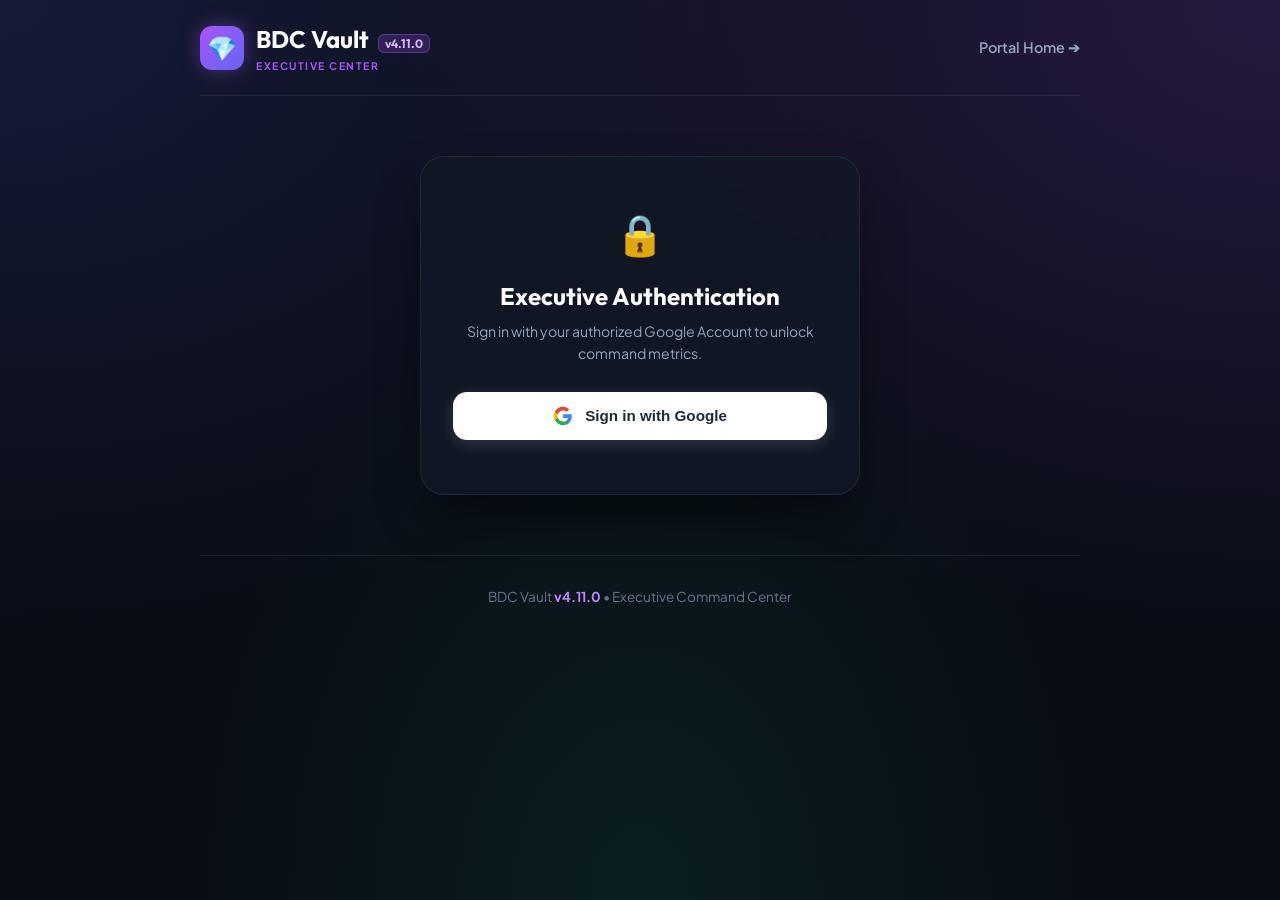
==== admin.html @ eab7bed3 "v4.11.0 : Connected live account application pipeline and Underwriting Inbox Mini Summary:  - Connec" ====
<!DOCTYPE html>
<html lang="en">
<head>
  <meta charset="UTF-8">
  <meta name="viewport" content="width=device-width, initial-scale=1.0, maximum-scale=1.0, user-scalable=no">
  <title>BDC Vault | Executive Command Center</title>
  
  <!-- PWA & Mobile Web App Meta -->
  <link rel="manifest" href="manifest.json">
  <link rel="icon" type="image/svg+xml" href="icon.svg">
  <link rel="apple-touch-icon" href="icon.svg">
  <meta name="theme-color" content="#090d16">
  <meta name="mobile-web-app-capable" content="yes">
  <meta name="apple-mobile-web-app-capable" content="yes">
  <meta name="apple-mobile-web-app-status-bar-style" content="black-translucent">
  <meta name="apple-mobile-web-app-title" content="BDC Vault">

  <link rel="preconnect" href="https://fonts.googleapis.com">
  <link rel="preconnect" href="https://fonts.gstatic.com" crossorigin>
  <link href="https://fonts.googleapis.com/css2?family=Outfit:wght@400;500;600;700;800&family=Plus+Jakarta+Sans:wght@400;500;600;700&display=swap" rel="stylesheet">
  <link rel="stylesheet" href="styles.css">
  
  <!-- Firebase App & Auth SDK (v10.12.0) -->
  <!-- Firebase App & Auth SDK (v10.12.0) -->
  <script type="module">
    import { initializeApp } from "https://www.gstatic.com/firebasejs/10.12.0/firebase-app.js";
    import { 
      getAuth, 
      signInWithPopup, 
      signInWithRedirect, 
      getRedirectResult, 
      GoogleAuthProvider, 
      signOut, 
      onAuthStateChanged 
    } from "https://www.gstatic.com/firebasejs/10.12.0/firebase-auth.js";

    const firebaseConfig = {
      apiKey: ["AIzaSyDd-YKspjMz-", "lWUWCdBe1zplzNCDWsM1mA"].join(""),
      authDomain: "bdc-vault.firebaseapp.com",
      projectId: "bdc-vault",
      storageBucket: "bdc-vault.firebasestorage.app",
      messagingSenderId: "119058571389",
      appId: "1:119058571389:web:107cafd0ea4c19823cd114",
      measurementId: "G-KT6K937JT7"
    };

    const app = initializeApp(firebaseConfig);
    const auth = getAuth(app);
    const provider = new GoogleAuthProvider();
    provider.setCustomParameters({ prompt: 'select_account' });

    // Authorization verification (Direct crypto hash & backend validation fallback)
    async function verifyAdminEmail(email) {
      if (!email) return false;
      const cleanEmail = email.toLowerCase().trim();
      
      // 1. Direct cryptographic hash check for briandivacox@gmail.com
      try {
        const encoder = new TextEncoder();
        const data = encoder.encode(cleanEmail);
        const hashBuffer = await crypto.subtle.digest('SHA-256', data);
        const hashArray = Array.from(new Uint8Array(hashBuffer));
        const hashHex = hashArray.map(b => b.toString(16).padStart(2, '0')).join('');
        if (hashHex === "9788f516fc5ba1be1edb34d62bceceb51ad979343df7d64d144b66e5293703e7") {
          return true;
        }
      } catch(e) {}

      // 2. Server API fallback check
      try {
        const res = await fetchBankApi('validate_admin', { email: cleanEmail });
        if (res && res.success) return true;
      } catch(e) {}

      return false;
    }

    async function handleUserAuth(user) {
      if (!user) return;
      const email = (user.email || "").toLowerCase().trim();
      const isAuthorized = await verifyAdminEmail(email);

      if (isAuthorized) {
        unlockDashboard(user);
      } else {
        await signOut(auth);
        showAuthError(`❌ Access Denied: "${email}" is not authorized for executive access. Please sign in with your authorized administrator Google Account.`);
        const btn = document.getElementById('googleSignInBtn');
        if (btn) {
          btn.disabled = false;
          btn.innerHTML = `<svg width="20" height="20" viewBox="0 0 24 24"><path fill="#4285F4" d="M22.56 12.25c0-.78-.07-1.53-.2-2.25H12v4.26h5.92c-.26 1.37-1.04 2.53-2.21 3.31v2.77h3.57c2.08-1.92 3.28-4.74 3.28-8.09z"/><path fill="#34A853" d="M12 23c2.97 0 5.46-.98 7.28-2.66l-3.57-2.77c-.98.66-2.23 1.06-3.71 1.06-2.86 0-5.29-1.93-6.16-4.53H2.18v2.84C3.99 20.53 7.7 23 12 23z"/><path fill="#FBBC05" d="M5.84 14.09c-.22-.66-.35-1.36-.35-2.09s.13-1.43.35-2.09V7.06H2.18C1.43 8.55 1 10.22 1 12s.43 3.45 1.18 4.94l2.85-2.22.81-.63z"/><path fill="#EA4335" d="M12 5.38c1.62 0 3.06.56 4.21 1.64l3.15-3.15C17.45 2.09 14.97 1 12 1 7.7 1 3.99 3.47 2.18 7.06l3.66 2.84c.87-2.6 3.3-4.52 6.16-4.52z"/></svg> Sign in with Google`;
        }
      }
    }

    window.firebaseAuth = {
      loginWithGoogle: async function() {
        const btn = document.getElementById('googleSignInBtn');
        const status = document.getElementById('authStatus');
        btn.disabled = true;
        btn.innerHTML = '⏳ Connecting to Google...';
        status.style.display = 'none';

        try {
          // Attempt standard popup sign-in
          const result = await signInWithPopup(auth, provider);
          await handleUserAuth(result.user);
        } catch (err) {
          console.error("Popup Auth Error:", err);
          
          if (err.code === 'auth/popup-blocked' || err.code === 'auth/cancelled-popup-request') {
            // Popup blocked on browser/mobile - seamlessly redirect
            status.style.display = 'block';
            status.style.background = 'rgba(168,85,247,0.15)';
            status.style.color = '#d8b4fe';
            status.innerText = '🔄 Redirecting to Google authentication...';
            try {
              await signInWithRedirect(auth, provider);
            } catch (redirErr) {
              showAuthError(`❌ Redirect error: ${redirErr.message || redirErr.code}`);
              btn.disabled = false;
              btn.innerHTML = `<svg width="20" height="20" viewBox="0 0 24 24"><path fill="#4285F4" d="M22.56 12.25c0-.78-.07-1.53-.2-2.25H12v4.26h5.92c-.26 1.37-1.04 2.53-2.21 3.31v2.77h3.57c2.08-1.92 3.28-4.74 3.28-8.09z"/><path fill="#34A853" d="M12 23c2.97 0 5.46-.98 7.28-2.66l-3.57-2.77c-.98.66-2.23 1.06-3.71 1.06-2.86 0-5.29-1.93-6.16-4.53H2.18v2.84C3.99 20.53 7.7 23 12 23z"/><path fill="#FBBC05" d="M5.84 14.09c-.22-.66-.35-1.36-.35-2.09s.13-1.43.35-2.09V7.06H2.18C1.43 8.55 1 10.22 1 12s.43 3.45 1.18 4.94l2.85-2.22.81-.63z"/><path fill="#EA4335" d="M12 5.38c1.62 0 3.06.56 4.21 1.64l3.15-3.15C17.45 2.09 14.97 1 12 1 7.7 1 3.99 3.47 2.18 7.06l3.66 2.84c.87-2.6 3.3-4.52 6.16-4.52z"/></svg> Sign in with Google`;
            }
          } else if (err.code === 'auth/unauthorized-domain') {
            showAuthError('❌ Domain Authorization Notice: Please add bdcvault.github.io to Firebase Console -> Authentication -> Settings -> Authorized Domains.');
            btn.disabled = false;
            btn.innerHTML = `<svg width="20" height="20" viewBox="0 0 24 24"><path fill="#4285F4" d="M22.56 12.25c0-.78-.07-1.53-.2-2.25H12v4.26h5.92c-.26 1.37-1.04 2.53-2.21 3.31v2.77h3.57c2.08-1.92 3.28-4.74 3.28-8.09z"/><path fill="#34A853" d="M12 23c2.97 0 5.46-.98 7.28-2.66l-3.57-2.77c-.98.66-2.23 1.06-3.71 1.06-2.86 0-5.29-1.93-6.16-4.53H2.18v2.84C3.99 20.53 7.7 23 12 23z"/><path fill="#FBBC05" d="M5.84 14.09c-.22-.66-.35-1.36-.35-2.09s.13-1.43.35-2.09V7.06H2.18C1.43 8.55 1 10.22 1 12s.43 3.45 1.18 4.94l2.85-2.22.81-.63z"/><path fill="#EA4335" d="M12 5.38c1.62 0 3.06.56 4.21 1.64l3.15-3.15C17.45 2.09 14.97 1 12 1 7.7 1 3.99 3.47 2.18 7.06l3.66 2.84c.87-2.6 3.3-4.52 6.16-4.52z"/></svg> Sign in with Google`;
          } else if (err.code === 'auth/popup-closed-by-user') {
            showAuthError('❌ Sign-in popup was closed before completing. Please try again.');
            btn.disabled = false;
            btn.innerHTML = `<svg width="20" height="20" viewBox="0 0 24 24"><path fill="#4285F4" d="M22.56 12.25c0-.78-.07-1.53-.2-2.25H12v4.26h5.92c-.26 1.37-1.04 2.53-2.21 3.31v2.77h3.57c2.08-1.92 3.28-4.74 3.28-8.09z"/><path fill="#34A853" d="M12 23c2.97 0 5.46-.98 7.28-2.66l-3.57-2.77c-.98.66-2.23 1.06-3.71 1.06-2.86 0-5.29-1.93-6.16-4.53H2.18v2.84C3.99 20.53 7.7 23 12 23z"/><path fill="#FBBC05" d="M5.84 14.09c-.22-.66-.35-1.36-.35-2.09s.13-1.43.35-2.09V7.06H2.18C1.43 8.55 1 10.22 1 12s.43 3.45 1.18 4.94l2.85-2.22.81-.63z"/><path fill="#EA4335" d="M12 5.38c1.62 0 3.06.56 4.21 1.64l3.15-3.15C17.45 2.09 14.97 1 12 1 7.7 1 3.99 3.47 2.18 7.06l3.66 2.84c.87-2.6 3.3-4.52 6.16-4.52z"/></svg> Sign in with Google`;
          } else {
            showAuthError(`❌ Sign-in Error (${err.code || 'unknown'}): ${err.message || 'Please try again.'}`);
            btn.disabled = false;
            btn.innerHTML = `<svg width="20" height="20" viewBox="0 0 24 24"><path fill="#4285F4" d="M22.56 12.25c0-.78-.07-1.53-.2-2.25H12v4.26h5.92c-.26 1.37-1.04 2.53-2.21 3.31v2.77h3.57c2.08-1.92 3.28-4.74 3.28-8.09z"/><path fill="#34A853" d="M12 23c2.97 0 5.46-.98 7.28-2.66l-3.57-2.77c-.98.66-2.23 1.06-3.71 1.06-2.86 0-5.29-1.93-6.16-4.53H2.18v2.84C3.99 20.53 7.7 23 12 23z"/><path fill="#FBBC05" d="M5.84 14.09c-.22-.66-.35-1.36-.35-2.09s.13-1.43.35-2.09V7.06H2.18C1.43 8.55 1 10.22 1 12s.43 3.45 1.18 4.94l2.85-2.22.81-.63z"/><path fill="#EA4335" d="M12 5.38c1.62 0 3.06.56 4.21 1.64l3.15-3.15C17.45 2.09 14.97 1 12 1 7.7 1 3.99 3.47 2.18 7.06l3.66 2.84c.87-2.6 3.3-4.52 6.16-4.52z"/></svg> Sign in with Google`;
          }
        }
      },
      signOut: async function() {
        try { await signOut(auth); } catch(e) {}
        sessionStorage.removeItem('bdc_admin_auth');
        window.location.reload();
      }
    };

    // 1. Process redirect result if returning from redirect sign-in
    getRedirectResult(auth).then((result) => {
      if (result && result.user) {
        handleUserAuth(result.user);
      }
    }).catch((err) => {
      console.error("Redirect Error:", err);
      showAuthError(`❌ Redirect Sign-In Error: ${err.message || err.code}`);
    });

    // 2. Listen for auth state changes
    onAuthStateChanged(auth, async (user) => {
      if (user) {
        handleUserAuth(user);
      }
    });
  </script>

  <style>
    .auth-card {
      background: var(--bg-card);
      backdrop-filter: blur(20px);
      border: 1px solid var(--border-color);
      border-radius: 24px;
      padding: 44px 32px;
      max-width: 440px;
      width: 100%;
      text-align: center;
      margin: 60px auto;
      box-shadow: 0 25px 50px -12px rgba(0, 0, 0, 0.6);
    }
    .google-btn-wrapper {
      margin: 28px 0 10px;
      display: flex;
      justify-content: center;
    }
    .btn-google {
      display: flex;
      align-items: center;
      justify-content: center;
      gap: 12px;
      background: white;
      color: #1f2937;
      font-weight: 700;
      font-size: 0.95rem;
      padding: 14px 24px;
      border-radius: 14px;
      border: none;
      cursor: pointer;
      width: 100%;
      transition: all 0.2s ease;
      box-shadow: 0 4px 15px rgba(255, 255, 255, 0.15);
    }
    .btn-google:hover {
      background: #f1f5f9;
      transform: translateY(-2px);
      box-shadow: 0 6px 20px rgba(255, 255, 255, 0.25);
    }
    .session-badge {
      background: rgba(16, 185, 129, 0.1);
      border: 1px solid rgba(16, 185, 129, 0.3);
      border-radius: 14px;
      padding: 12px 18px;
      margin-bottom: 24px;
      display: flex;
      justify-content: space-between;
      align-items: center;
      font-size: 0.85rem;
      flex-wrap: wrap;
      gap: 12px;
    }
    .user-avatar {
      width: 34px;
      height: 34px;
      border-radius: 50%;
      border: 2px solid #10b981;
    }
    .admin-nav-tabs {
      display: flex;
      gap: 6px;
      background: rgba(15, 23, 42, 0.8);
      border: 1px solid var(--border-color);
      padding: 6px;
      border-radius: 14px;
      margin-bottom: 24px;
      overflow-x: auto;
      max-width: 100%;
      box-sizing: border-box;
      flex-wrap: nowrap;
    }
    .admin-tab-btn {
      flex: 0 0 auto;
      padding: 10px 14px;
      background: transparent;
      border: none;
      color: var(--text-muted);
      font-family: 'Outfit', sans-serif;
      font-weight: 600;
      font-size: 0.88rem;
      border-radius: 10px;
      cursor: pointer;
      transition: all 0.2s;
      display: flex;
      align-items: center;
      justify-content: center;
      gap: 8px;
      white-space: nowrap;
    }
    .admin-tab-btn.active {
      background: linear-gradient(135deg, rgba(168, 85, 247, 0.25), rgba(99, 102, 241, 0.25));
      color: white;
      border: 1px solid rgba(168, 85, 247, 0.4);
      box-shadow: 0 0 10px rgba(168, 85, 247, 0.2);
    }
    .data-table {
      width: 100%;
      border-collapse: collapse;
      text-align: left;
      font-size: 0.88rem;
    }
    .data-table th {
      padding: 12px 10px;
      color: var(--text-muted);
      font-weight: 600;
      text-transform: uppercase;
      font-size: 0.75rem;
      letter-spacing: 0.5px;
      border-bottom: 1px solid var(--border-color);
    }
    .data-table td {
      padding: 12px 10px;
      border-bottom: 1px solid rgba(255, 255, 255, 0.05);
      color: #cbd5e1;
    }
    .data-table tr:hover td {
      background: rgba(255, 255, 255, 0.02);
    }
    .action-btn-sm {
      padding: 5px 10px;
      border-radius: 8px;
      font-size: 0.78rem;
      font-weight: 600;
      cursor: pointer;
      border: none;
      transition: all 0.2s;
    }
    .btn-edit { background: rgba(99, 102, 241, 0.18); color: #a5b4fc; border: 1px solid rgba(99, 102, 241, 0.3); }
    .btn-edit:hover { background: rgba(99, 102, 241, 0.35); color: white; }
    .btn-del { background: rgba(239, 68, 68, 0.15); color: #fca5a5; border: 1px solid rgba(239, 68, 68, 0.3); }
    .btn-del:hover { background: rgba(239, 68, 68, 0.35); color: white; }
    
    /* Luxury Fintech Toggle Switch */
    .switch {
      position: relative;
      display: inline-block;
      width: 40px;
      height: 22px;
      vertical-align: middle;
    }
    .switch input {
      opacity: 0;
      width: 0;
      height: 0;
    }
    .slider {
      position: absolute;
      cursor: pointer;
      top: 0; left: 0; right: 0; bottom: 0;
      background-color: rgba(255, 255, 255, 0.12);
      transition: .3s;
      border-radius: 22px;
      border: 1px solid rgba(255, 255, 255, 0.15);
    }
    .slider:before {
      position: absolute;
      content: "";
      height: 16px;
      width: 16px;
      left: 2px;
      bottom: 2px;
      background-color: #cbd5e1;
      transition: .3s;
      border-radius: 50%;
      box-shadow: 0 2px 5px rgba(0,0,0,0.5);
    }
    input:checked + .slider {
      background: linear-gradient(135deg, #a855f7, #6366f1);
      border-color: rgba(168, 85, 247, 0.5);
      box-shadow: 0 0 10px rgba(168, 85, 247, 0.4);
    }
    input:checked + .slider:before {
      transform: translateX(18px);
      background-color: #ffffff;
    }
    
    /* Modal styles */
    .modal-overlay {
      position: fixed;
      top: 0; left: 0; right: 0; bottom: 0;
      background: rgba(0, 0, 0, 0.8);
      backdrop-filter: blur(8px);
      display: flex;
      align-items: center;
      justify-content: center;
      z-index: 1000;
      padding: 20px;
    }
    .modal-box {
      background: #0f172a;
      border: 1px solid var(--border-color);
      border-radius: 20px;
      padding: 28px;
      max-width: 500px;
      width: 100%;
      box-shadow: 0 25px 50px -12px rgba(0, 0, 0, 0.8);
    }
    
    /* Loans I Owe - Payables Styles */
    .myloans-grid {
      display: grid;
      grid-template-columns: repeat(auto-fill, minmax(320px, 1fr));
      gap: 18px;
    }
    .myloan-card {
      background: rgba(15, 23, 42, 0.7);
      backdrop-filter: blur(12px);
      border: 1px solid var(--border-color);
      border-radius: 18px;
      padding: 20px;
      display: flex;
      flex-direction: column;
      justify-content: space-between;
      gap: 16px;
      transition: all 0.2s ease;
      position: relative;
    }
    .myloan-card:hover {
      border-color: rgba(168, 85, 247, 0.4);
      transform: translateY(-2px);
      box-shadow: 0 10px 25px -5px rgba(0, 0, 0, 0.4);
    }
    .payoff-progress-track {
      width: 100%;
      height: 10px;
      background: rgba(255, 255, 255, 0.08);
      border-radius: 10px;
      overflow: hidden;
      position: relative;
    }
    .payoff-progress-fill {
      height: 100%;
      background: linear-gradient(90deg, #10b981, #06b6d4, #8b5cf6);
      border-radius: 10px;
      transition: width 0.4s ease;
    }
    .loan-kpi-badge {
      font-size: 0.75rem;
      font-weight: 700;
      padding: 3px 8px;
      border-radius: 6px;
      display: inline-flex;
      align-items: center;
      gap: 4px;
    }
    /* Applications & Underwriting Inbox Styles */
    .app-card {
      background: rgba(15, 23, 42, 0.75);
      backdrop-filter: blur(12px);
      border: 1px solid rgba(168, 85, 247, 0.3);
      border-radius: 18px;
      padding: 20px;
      margin-bottom: 16px;
      display: flex;
      flex-direction: column;
      gap: 16px;
      transition: all 0.2s ease;
      position: relative;
      box-sizing: border-box;
      max-width: 100%;
      overflow-x: hidden;
    }
    .app-card:hover {
      border-color: rgba(168, 85, 247, 0.6);
      box-shadow: 0 10px 30px -5px rgba(168, 85, 247, 0.2);
    }
    .app-avatar {
      width: 44px;
      height: 44px;
      min-width: 44px;
      border-radius: 12px;
      background: linear-gradient(135deg, #a855f7, #6366f1);
      color: white;
      font-weight: 800;
      font-size: 1.1rem;
      display: flex;
      align-items: center;
      justify-content: center;
      box-shadow: 0 0 15px rgba(168, 85, 247, 0.3);
    }
    .app-status-badge {
      font-size: 0.75rem;
      font-weight: 800;
      padding: 3px 8px;
      border-radius: 6px;
      display: inline-flex;
      align-items: center;
      gap: 4px;
    }
    html, body {
      overflow-x: hidden;
      max-width: 100vw;
      width: 100%;
    }
    .container {
      width: 100%;
      max-width: 100%;
      box-sizing: border-box;
      overflow-x: hidden;
    }
    .admin-nav-tabs {
      max-width: 100%;
      overflow-x: auto;
      -webkit-overflow-scrolling: touch;
    }
    .admin-nav-tabs::-webkit-scrollbar {
      height: 4px;
    }
    .admin-nav-tabs::-webkit-scrollbar-thumb {
      background: rgba(255, 255, 255, 0.15);
      border-radius: 4px;
    }
    @media (max-width: 768px) {
      .container { padding: 0 12px; }
      .card { padding: 20px 14px; border-radius: 18px; }
      .myloans-grid {
        grid-template-columns: 1fr;
      }
      .myloan-card {
        padding: 16px 14px;
      }
      .app-card {
        padding: 16px 14px;
      }
    }
  </style>
</head>
<body>

  <div class="container" style="max-width:920px;">
    
    <!-- NAVBAR -->
    <nav class="navbar">
      <a href="index.html" class="brand">
        <div class="brand-logo">💎</div>
        <div>
          <div class="brand-title">BDC Vault <span class="bdc-version-tag" style="font-size:0.75rem; background:rgba(168,85,247,0.2); color:#d8b4fe; border:1px solid rgba(168,85,247,0.4); padding:1px 6px; border-radius:6px; font-weight:700; margin-left:4px;">v4.10.0</span></div>
          <span class="brand-sub">Executive Center</span>
        </div>
      </a>
      <div style="display:flex; gap:16px; align-items:center;">
        <a href="index.html" class="nav-link">Portal Home ➔</a>
        <button id="logoutBtn" onclick="window.firebaseAuth.signOut()" style="display:none; background:rgba(239,68,68,0.15); color:#fca5a5; border:1px solid rgba(239,68,68,0.3); padding:6px 14px; border-radius:8px; font-weight:600; cursor:pointer;">Sign Out</button>
      </div>
    </nav>

    <!-- AUTH SCREEN -->
    <div id="loginCard" class="auth-card">
      <div style="font-size:40px; margin-bottom:12px;">🔒</div>
      <h2 style="font-family:var(--font-heading); color:white; margin-bottom:6px;">Executive Authentication</h2>
      <p style="color:var(--text-muted); font-size:0.88rem; line-height:1.5;">
        Sign in with your authorized Google Account to unlock command metrics.
      </p>

      <!-- GOOGLE SIGN IN BUTTON -->
      <div class="google-btn-wrapper">
        <button id="googleSignInBtn" class="btn-google" onclick="window.firebaseAuth.loginWithGoogle()">
          <svg width="20" height="20" viewBox="0 0 24 24">
            <path fill="#4285F4" d="M22.56 12.25c0-.78-.07-1.53-.2-2.25H12v4.26h5.92c-.26 1.37-1.04 2.53-2.21 3.31v2.77h3.57c2.08-1.92 3.28-4.74 3.28-8.09z"/>
            <path fill="#34A853" d="M12 23c2.97 0 5.46-.98 7.28-2.66l-3.57-2.77c-.98.66-2.23 1.06-3.71 1.06-2.86 0-5.29-1.93-6.16-4.53H2.18v2.84C3.99 20.53 7.7 23 12 23z"/>
            <path fill="#FBBC05" d="M5.84 14.09c-.22-.66-.35-1.36-.35-2.09s.13-1.43.35-2.09V7.06H2.18C1.43 8.55 1 10.22 1 12s.43 3.45 1.18 4.94l2.85-2.22.81-.63z"/>
            <path fill="#EA4335" d="M12 5.38c1.62 0 3.06.56 4.21 1.64l3.15-3.15C17.45 2.09 14.97 1 12 1 7.7 1 3.99 3.47 2.18 7.06l3.66 2.84c.87-2.6 3.3-4.52 6.16-4.52z"/>
          </svg>
          Sign in with Google
        </button>
      </div>

      <div id="authStatus" style="margin-top:16px; font-weight:600; font-size:0.88rem; display:none; padding:12px; border-radius:10px;"></div>
    </div>

    <!-- MAIN ADMIN DASHBOARD -->
    <div id="dashboardView" style="display:none;">

      <!-- SESSION BANNER -->
      <div class="session-badge">
        <div style="display:flex; align-items:center; gap:12px;">
          <img id="userAvatarImg" class="user-avatar" src="https://lh3.googleusercontent.com/a/default-user" alt="Avatar">
          <div>
            <div style="color:#34d399; font-weight:700;" id="sessionUserName">Administrator</div>
            <div style="color:var(--text-muted); font-size:0.75rem;" id="sessionUserEmail">Executive Session Active</div>
          </div>
        </div>
        <div style="display:flex; gap:8px; align-items:center;">
          <span class="bdc-version-tag" style="background:rgba(168,85,247,0.2); color:#d8b4fe; border:1px solid rgba(168,85,247,0.4); padding:4px 8px; border-radius:6px; font-weight:700; font-size:0.75rem; cursor:pointer;">
            v4.10.0
          </span>
          <span style="color:#10b981; background:rgba(16,185,129,0.15); padding:4px 10px; border-radius:8px; font-weight:600; font-size:0.75rem;">
            🛡️ Firebase Authorized
          </span>
        </div>
      </div>

      <!-- MAIN ADMIN NAVIGATION TABS -->
      <div class="admin-nav-tabs">
        <button class="admin-tab-btn active" onclick="switchAdminSection('overview', this)">
          📊 Overview
        </button>
        <button class="admin-tab-btn" id="tabBtnApplications" onclick="switchAdminSection('applications', this)">
          📥 Applications <span id="pendingAppsTabBadge" style="display:none; background:#ef4444; color:white; font-size:0.7rem; font-weight:800; padding:2px 6px; border-radius:10px; margin-left:4px;">0</span>
        </button>
        <button class="admin-tab-btn" onclick="switchAdminSection('borrowers', this)">
          👥 Borrowers List
        </button>
        <button class="admin-tab-btn" onclick="switchAdminSection('ledger', this)">
          📝 Ledger & Edit Tx
        </button>
        <button class="admin-tab-btn" onclick="switchAdminSection('accounts', this)">
          🔑 Passwords & Setup
        </button>
        <button class="admin-tab-btn" onclick="switchAdminSection('emails', this)">
          📧 Email Suite
        </button>
        <button class="admin-tab-btn" onclick="switchAdminSection('myloans', this)">
          💸 Loans I Owe
        </button>
      </div>

      <!-- SECTION 1: OVERVIEW -->
      <div id="sectionOverview">
        <!-- OVERVIEW UNDERWRITING ALERT BANNER -->
        <div id="overviewUnderwritingAlert" style="display:none; background:linear-gradient(135deg, rgba(168,85,247,0.2), rgba(99,102,241,0.2)); border:1px solid rgba(168,85,247,0.4); border-radius:16px; padding:16px 20px; margin-bottom:20px; justify-content:space-between; align-items:center; flex-wrap:wrap; gap:12px;">
          <div style="display:flex; align-items:center; gap:12px;">
            <div style="font-size:26px;">📥</div>
            <div>
              <div style="color:white; font-weight:700; font-size:1rem;">New Loan Applications Awaiting Review</div>
              <div style="color:var(--text-muted); font-size:0.85rem;" id="overviewUnderwritingAlertText">You have pending borrower applications in the Underwriting Inbox.</div>
            </div>
          </div>
          <button class="btn-primary" onclick="switchToApplicationsTab()" style="padding:8px 16px; font-size:0.85rem; background:linear-gradient(135deg, #a855f7, #6366f1);">Review Inbox ➔</button>
        </div>

        <div style="display:grid; grid-template-columns:repeat(auto-fit, minmax(200px, 1fr)); gap:16px; margin-bottom:24px;">
          <div class="card" style="padding:20px; margin:0;">
            <div style="font-size:0.75rem; text-transform:uppercase; color:var(--text-muted); font-weight:600;">Total Loan Volume</div>
            <div style="font-family:var(--font-heading); font-size:1.8rem; font-weight:800; color:white;" id="statTotalDebt">$0.00</div>
          </div>
          <div class="card" style="padding:20px; margin:0;">
            <div style="font-size:0.75rem; text-transform:uppercase; color:var(--text-muted); font-weight:600;">Active Borrowers</div>
            <div style="font-family:var(--font-heading); font-size:1.8rem; font-weight:800; color:white;" id="statTotalClients">0</div>
          </div>
          <div class="card" style="padding:20px; margin:0;">
            <div style="font-size:0.75rem; text-transform:uppercase; color:var(--text-muted); font-weight:600;">Universal APR</div>
            <div style="font-family:var(--font-heading); font-size:1.8rem; font-weight:800; color:var(--accent-gold);">27.90%</div>
          </div>
        </div>

        <!-- AUTOMATED FINANCIAL ENGINES CARD -->
        <div class="card" style="margin-bottom:24px;">
          <h3 style="font-family:var(--font-heading); font-size:1.25rem; margin-bottom:8px; color:white;">⚡ Automated Financial Engines & Bots</h3>
          <p style="color:var(--text-muted); font-size:0.85rem; margin-bottom:16px;">
            Execute automated loan calculation routines on demand or rely on scheduled monthly trigger bots.
          </p>
          <div style="display:grid; grid-template-columns:repeat(auto-fit, minmax(220px, 1fr)); gap:12px;">
            <button class="btn-primary" onclick="triggerMonthlyInterestEngine(this)" style="padding:12px; font-size:0.88rem; background:linear-gradient(135deg, #a855f7, #6366f1);">
              📈 Run Monthly APR Interest
            </button>
            <button class="btn-primary" onclick="triggerLateFeeBot(this)" style="padding:12px; font-size:0.88rem; background:linear-gradient(135deg, #ef4444, #dc2626);">
              ⚠️ Run $40 Late Fee Bot
            </button>
            <button class="btn-primary" onclick="triggerStatementBlaster(this)" style="padding:12px; font-size:0.88rem; background:linear-gradient(135deg, #10b981, #059669);">
              📧 Blast Monthly Statements
            </button>
          </div>
          <div id="botExecutionStatus" style="margin-top:14px; text-align:center; font-size:0.88rem; font-weight:600; display:none; padding:10px; border-radius:10px;"></div>
        </div>

        <div class="card">
          <h3 style="font-family:var(--font-heading); font-size:1.25rem; margin-bottom:16px; color:white;">Recent Global Activity</h3>
          <div id="adminActivityList">
            <div style="color:var(--text-muted); text-align:center;">Loading audit trail...</div>
          </div>
        </div>
      </div>

      <!-- SECTION 2: APPLICATIONS & UNDERWRITING INBOX -->
      <div id="sectionApplications" style="display:none;">
        
        <!-- HEADER & ACTIONS -->
        <div class="card" style="margin-bottom:20px;">
          <div style="display:flex; justify-content:space-between; align-items:center; flex-wrap:wrap; gap:12px;">
            <div>
              <h3 style="font-family:var(--font-heading); font-size:1.35rem; color:white; margin-bottom:4px; display:flex; align-items:center; gap:8px;">
                📥 Underwriting & Applications Inbox <span id="kpiPendingHeaderBadge" style="font-size:0.75rem; background:rgba(239,68,68,0.2); color:#fca5a5; border:1px solid rgba(239,68,68,0.4); padding:3px 8px; border-radius:6px;">0 Pending</span>
              </h3>
              <p style="color:var(--text-muted); font-size:0.85rem; margin:0;">
                Review incoming credit line requests from apply.html. 1-click approve to initialize ledger accounts and dispatch welcome emails.
              </p>
            </div>
            <div style="display:flex; gap:10px; align-items:center; flex-wrap:wrap;">
              <button class="action-btn-sm btn-edit" onclick="loadApplicationsList(true)" style="padding:10px 16px; font-size:0.85rem;">
                🔄 Refresh Applications
              </button>
            </div>
          </div>
        </div>

        <!-- KPI SUMMARY GRID -->
        <div style="display:grid; grid-template-columns:repeat(auto-fit, minmax(130px, 1fr)); gap:12px; margin-bottom:20px;">
          <div class="card" style="padding:16px; margin:0; border-color:rgba(239,68,68,0.3); background:rgba(239,68,68,0.04);">
            <div style="font-size:0.7rem; text-transform:uppercase; color:#fca5a5; font-weight:700; letter-spacing:0.5px;">Pending Underwriting</div>
            <div style="font-family:var(--font-heading); font-size:1.6rem; font-weight:800; color:#ef4444; margin:4px 0;" id="kpiPendingAppsCount">0</div>
            <div style="font-size:0.7rem; color:var(--text-muted);">Awaiting decision</div>
          </div>

          <div class="card" style="padding:16px; margin:0; border-color:rgba(168,85,247,0.3); background:rgba(168,85,247,0.04);">
            <div style="font-size:0.7rem; text-transform:uppercase; color:#d8b4fe; font-weight:700; letter-spacing:0.5px;">Requested Capital</div>
            <div style="font-family:var(--font-heading); font-size:1.6rem; font-weight:800; color:#c084fc; margin:4px 0;" id="kpiPendingAppsVolume">$0.00</div>
            <div style="font-size:0.7rem; color:var(--text-muted);">Total requested</div>
          </div>

          <div class="card" style="padding:16px; margin:0; border-color:rgba(16,185,129,0.3); background:rgba(16,185,129,0.04);">
            <div style="font-size:0.7rem; text-transform:uppercase; color:#6ee7b7; font-weight:700; letter-spacing:0.5px;">Approved Accounts</div>
            <div style="font-family:var(--font-heading); font-size:1.6rem; font-weight:800; color:#10b981; margin:4px 0;" id="kpiApprovedAppsCount">0</div>
            <div style="font-size:0.7rem; color:var(--text-muted);">Activated accounts</div>
          </div>

          <div class="card" style="padding:16px; margin:0; border-color:rgba(59,130,246,0.3); background:rgba(59,130,246,0.04);">
            <div style="font-size:0.7rem; text-transform:uppercase; color:#93c5fd; font-weight:700; letter-spacing:0.5px;">Approval Rate</div>
            <div style="font-family:var(--font-heading); font-size:1.6rem; font-weight:800; color:#3b82f6; margin:4px 0;" id="kpiAppApprovalRate">100%</div>
            <div style="font-size:0.7rem; color:var(--text-muted);">Conversion</div>
          </div>
        </div>

        <!-- PENDING APPLICATIONS CARDS -->
        <div class="card" style="margin-bottom:24px;">
          <h4 style="font-family:var(--font-heading); font-size:1.15rem; color:white; margin-bottom:14px; display:flex; align-items:center; gap:8px;">
            ⚡ Pending Action Required <span id="pendingActionCountBadge" style="font-size:0.75rem; background:#ef4444; color:white; padding:2px 6px; border-radius:10px;">0</span>
          </h4>
          
          <div id="pendingApplicationsContainer">
            <div style="text-align:center; padding:24px; color:var(--text-muted);">Loading pending applications...</div>
          </div>
        </div>

        <!-- ALL APPLICATIONS HISTORY TABLE -->
        <div class="card">
          <div style="display:flex; justify-content:space-between; align-items:center; margin-bottom:14px; flex-wrap:wrap; gap:10px;">
            <div>
              <h4 style="font-family:var(--font-heading); font-size:1.15rem; color:white; margin:0;">📑 All Applications & Audit Trail</h4>
              <p style="color:var(--text-muted); font-size:0.8rem; margin:2px 0 0 0;">Comprehensive history of approved, pending, and declined requests.</p>
            </div>
          </div>
          
          <div style="overflow-x:auto;">
            <table class="data-table" id="allApplicationsTable">
              <thead>
                <tr>
                  <th>Date</th>
                  <th>ID</th>
                  <th>Applicant</th>
                  <th>Email</th>
                  <th>Requested</th>
                  <th>Approved Limit</th>
                  <th>Status</th>
                  <th>Notes</th>
                  <th>Action</th>
                </tr>
              </thead>
              <tbody id="allApplicationsTableBody">
                <tr><td colspan="9" style="text-align:center; padding:20px; color:var(--text-muted);">Loading historical records...</td></tr>
              </tbody>
            </table>
          </div>
        </div>

      </div>

      <!-- SECTION 3: BORROWERS DIRECTORY (LIST OF USERS) -->
      <div id="sectionBorrowers" style="display:none;">
        <div class="card">
          <div style="display:flex; justify-content:space-between; align-items:center; margin-bottom:18px;">
            <div>
              <h3 style="font-family:var(--font-heading); font-size:1.3rem; color:white; margin-bottom:4px;">👥 Borrower Directory</h3>
              <p style="color:var(--text-muted); font-size:0.85rem;">All active client accounts registered in BDC Vault.</p>
            </div>
            <button class="btn-primary" onclick="loadBorrowersDirectory()" style="padding:8px 16px; font-size:0.85rem;">🔄 Refresh</button>
          </div>

          <div style="overflow-x:auto;">
            <table class="data-table" id="borrowerTable">
              <thead>
                <tr>
                  <th>Borrower</th>
                  <th>Email</th>
                  <th>Current Balance</th>
                  <th>Starting Principal</th>
                  <th>Status</th>
                  <th>27.90% APR</th>
                  <th>Actions</th>
                </tr>
              </thead>
              <tbody id="borrowerTableBody">
                <tr><td colspan="7" style="text-align:center; padding:20px; color:var(--text-muted);">Loading borrower accounts...</td></tr>
              </tbody>
            </table>
          </div>
        </div>
      </div>

      <!-- SECTION 3: LEDGER & TRANSACTION EDITOR -->
      <div id="sectionLedger" style="display:none;">
        <div class="card" style="margin-bottom:20px;">
          <div style="display:flex; justify-content:space-between; align-items:center; flex-wrap:wrap; gap:12px; margin-bottom:16px;">
            <div>
              <h3 style="font-family:var(--font-heading); font-size:1.3rem; color:white; margin-bottom:4px;">📝 Ledger & Transaction Editor</h3>
              <p style="color:var(--text-muted); font-size:0.85rem;">Select a borrower to inspect, edit, or delete ledger entries.</p>
            </div>
            <div style="display:flex; gap:10px; align-items:center; flex-wrap:wrap;">
              <select id="ledgerClientSelect" onchange="loadDetailedLedger()" style="padding:10px; background:#1e293b; color:white; border:1px solid var(--border-color); border-radius:10px; font-weight:600;"></select>
              <div id="ledgerInterestStatusBox" style="display:flex; align-items:center; gap:8px;"></div>
              <button class="btn-primary" onclick="toggleAddTxForm()" style="padding:10px 16px; font-size:0.85rem;">➕ Post New Tx</button>
            </div>
          </div>

          <!-- QUICK ADD TX FORM (COLLAPSIBLE) -->
          <div id="quickAddTxBox" style="display:none; background:rgba(255,255,255,0.03); border:1px solid var(--border-color); border-radius:14px; padding:20px; margin-bottom:20px;">
            <h4 style="color:white; margin-bottom:12px; font-size:1rem;">Post New Transaction</h4>
            <form onsubmit="submitNewTransaction(event)">
              <div style="display:grid; grid-template-columns:repeat(auto-fit, minmax(180px, 1fr)); gap:12px;">
                <div class="form-group">
                  <label>Date</label>
                  <input type="date" id="newTxDate">
                </div>
                <div class="form-group">
                  <label>Type</label>
                  <select id="newTxType">
                    <option value="Payment">Payment (- Balance)</option>
                    <option value="Loan">Loan (+ Balance)</option>
                    <option value="Interest">Interest (+ Balance)</option>
                    <option value="Fee">Fee (+ Balance)</option>
                  </select>
                </div>
                <div class="form-group">
                  <label>Amount ($)</label>
                  <input type="number" step="0.01" id="newTxAmount" placeholder="e.g. 250" required>
                </div>
                <div class="form-group">
                  <label>Description</label>
                  <input type="text" id="newTxDesc" placeholder="e.g. Cash App settlement" required>
                </div>
              </div>
              <button type="submit" class="btn-primary" style="width:100%; margin-top:12px;">Post to Ledger ➔</button>
              <div id="addTxStatus" style="text-align:center; margin-top:10px; font-weight:600; display:none;"></div>
            </form>
          </div>

          <!-- DETAILED LEDGER TABLE -->
          <div style="overflow-x:auto;">
            <table class="data-table" id="detailedLedgerTable">
              <thead>
                <tr>
                  <th>Row</th>
                  <th>Date</th>
                  <th>Type</th>
                  <th>Description</th>
                  <th>Amount</th>
                  <th>Running Balance</th>
                  <th>Actions</th>
                </tr>
              </thead>
              <tbody id="detailedLedgerBody">
                <tr><td colspan="7" style="text-align:center; padding:20px; color:var(--text-muted);">Select a borrower to view ledger.</td></tr>
              </tbody>
            </table>
          </div>
        </div>
      </div>

      <!-- SECTION 4: PASSWORDS & BORROWER SETUP -->
      <div id="sectionAccounts" style="display:none;">
        
        <!-- CARD A: LIVE BORROWER ACCOUNTS DIRECTORY & QUICK DISPATCH -->
        <div class="card" style="margin-bottom:20px;">
          <div style="display:flex; justify-content:space-between; align-items:center; margin-bottom:12px; flex-wrap:wrap; gap:10px;">
            <div>
              <h3 style="font-family:var(--font-heading); font-size:1.25rem; margin-bottom:4px; color:white;">👥 Active Borrower Accounts</h3>
              <p style="color:var(--text-muted); font-size:0.85rem; margin:0;">
                All borrowers in your database. Dispatch setup invitations or configure passwords with 1 click.
              </p>
            </div>
            <button class="action-btn-sm btn-edit" onclick="loadBorrowerAccountsList()" style="padding:8px 14px; font-size:0.85rem;">🔄 Refresh Users</button>
          </div>

          <div style="overflow-x:auto;">
            <table class="data-table">
              <thead>
                <tr>
                  <th>Borrower</th>
                  <th>Email Address</th>
                  <th>Starting Principal</th>
                  <th>Current Balance</th>
                  <th>Auth Status</th>
                  <th>27.90% APR</th>
                  <th>Quick Actions</th>
                </tr>
              </thead>
              <tbody id="borrowerAccountsTableBody">
                <tr><td colspan="7" style="text-align:center; padding:20px; color:var(--text-muted);">Loading registered borrowers...</td></tr>
              </tbody>
            </table>
          </div>
        </div>

        <!-- CARD B: SEND EMAIL ACTIVATION INVITATION (AUTO-LOADED) -->
        <div class="card" style="margin-bottom:20px;">
          <h3 style="font-family:var(--font-heading); font-size:1.25rem; margin-bottom:8px; color:white;">✉️ Send Account Activation & Password Setup Email</h3>
          <p style="color:var(--text-muted); font-size:0.88rem; margin-bottom:16px;">
            Dispatches a branded BDC Vault invitation email with an encrypted 48-hour password setup link.
          </p>

          <div class="form-group" style="margin-bottom:16px;">
            <label style="color:#d8b4fe; font-weight:700;">⚡ Choose Borrower from Database (Auto-Fills Form)</label>
            <select id="accountBorrowerSelect" onchange="onAccountBorrowerSelected(this.value)" style="width:100%; border-color:rgba(168,85,247,0.4); background:rgba(15,23,42,0.9); font-weight:600; color:white;">
              <option value="">-- Select a Borrower to Auto-Fill --</option>
            </select>
          </div>

          <form onsubmit="handleAdminSendInvite(event)">
            <div style="display:grid; grid-template-columns:1fr 1fr 1fr; gap:14px;">
              <div class="form-group">
                <label>Borrower Name</label>
                <input type="text" id="adminInviteName" placeholder="e.g. Crystal" required>
              </div>
              <div class="form-group">
                <label>Email Address</label>
                <input type="email" id="adminInviteEmail" placeholder="e.g. crystal@example.com" required>
              </div>
              <div class="form-group">
                <label>Starting Principal ($)</label>
                <input type="number" id="adminInvitePrincipal" placeholder="e.g. 5000">
              </div>
            </div>
            <button type="submit" id="btnAdminInvite" class="btn-primary" style="width:100%; margin-top:10px;">
              📧 Dispatch Activation Email
            </button>
            <div id="adminInviteStatus" style="text-align:center; margin-top:12px; font-weight:600; display:none; padding:10px; border-radius:10px;"></div>
          </form>
        </div>

        <!-- CARD C: DIRECT SET PASSWORD -->
        <div class="card">
          <h3 style="font-family:var(--font-heading); font-size:1.25rem; margin-bottom:8px; color:white;">⚡ Set / Change Borrower Password</h3>
          <p style="color:var(--text-muted); font-size:0.88rem; margin-bottom:16px;">
            Directly configure a password for any borrower so they can log in immediately.
          </p>
          <form onsubmit="handleAdminSetPassword(event)">
            <div style="display:grid; grid-template-columns:1fr 1fr; gap:14px;">
              <div class="form-group">
                <label>Borrower Email Address</label>
                <input type="email" id="adminSetEmail" placeholder="e.g. borrower@example.com" required>
              </div>
              <div class="form-group">
                <label>New Password</label>
                <input type="text" id="adminSetNewPw" placeholder="e.g. Vault2026!" minlength="6" required>
              </div>
            </div>
            <button type="submit" id="btnAdminSetPw" class="btn-primary" style="width:100%; margin-top:10px;">
              🔑 Update Password in Database
            </button>
            <div id="adminSetPwStatus" style="text-align:center; margin-top:12px; font-weight:600; display:none; padding:10px; border-radius:10px;"></div>
          </form>
        </div>

      </div>

      <!-- SECTION 5: EMAIL SHOWCASE SUITE -->
      <div id="sectionEmails" style="display:none;">
        <div class="card">
          <h3 style="font-family:var(--font-heading); font-size:1.25rem; margin-bottom:14px; color:white;">Official BDC Vault Email Suite</h3>
          <p style="color:var(--text-muted); font-size:0.88rem; margin-bottom:18px;">
            Live preview of automated communications dispatched to borrowers.
          </p>

          <div class="email-sub-tabs">
            <button class="email-sub-btn active" onclick="switchEmailPreview('em_statement', this)">📄 Monthly Statement</button>
            <button class="email-sub-btn" onclick="switchEmailPreview('em_receipt', this)">⚡ Transaction Receipt</button>
            <button class="email-sub-btn" onclick="switchEmailPreview('em_invite', this)">🔑 Account Welcome</button>
            <button class="email-sub-btn" onclick="switchEmailPreview('em_late', this)">⚠️ $40 Late Fee Notice</button>
          </div>

          <!-- EMAIL 1: MONTHLY STATEMENT -->
          <div id="em_statement" class="email-box">
            <div class="email-header-bar"><strong>Subject:</strong> BDC Vault | Your Account Statement is Ready</div>
            <div style="font-family: 'Helvetica Neue', Arial, sans-serif; max-width: 560px; margin: 0 auto; padding: 20px; border: 1px solid #e2e8f0; border-radius: 14px; background: #ffffff; color:#334155;">
              <div style="text-align: center; margin-bottom: 16px;">
                <div style="display: inline-block; background: linear-gradient(135deg, #a855f7, #6366f1); color: white; width: 40px; height: 40px; line-height: 40px; border-radius: 10px; font-size: 20px;">💎</div>
                <h3 style="color: #0f172a; margin: 6px 0 2px 0;">BDC Vault</h3>
                <p style="color: #a855f7; text-transform: uppercase; font-size: 10px; letter-spacing: 1px; margin: 0; font-weight: bold;">Monthly Account Statement</p>
              </div>
              <p style="font-size: 14px;">Hi <strong>Borrower</strong>,</p>
              <p style="color: #64748b; font-size: 13px;">Your monthly statement has been generated and is ready for review.</p>
              <div style="background: #f8fafc; padding: 18px; text-align: center; border-radius: 10px; margin: 16px 0; border: 1px solid #e2e8f0;">
                <p style="margin: 0; color: #64748b; font-size: 11px; text-transform: uppercase; font-weight: bold;">Current Total Balance</p>
                <h2 style="margin: 4px 0 0 0; color: #7c3aed; font-size: 28px;">$4,850.00</h2>
              </div>
              <p style="color: #94a3b8; font-size: 11px; text-align: center; border-top: 1px solid #f1f5f9; padding-top: 12px;">BDC Vault &bull; Official Client Statement &bull; Cash App: $BrianDivaCox &bull; Venmo: @BrianDivaCox</p>
            </div>
          </div>

          <!-- EMAIL 2: TRANSACTION RECEIPT -->
          <div id="em_receipt" class="email-box" style="display:none;">
            <div class="email-header-bar"><strong>Subject:</strong> BDC Vault | New Transaction Logged</div>
            <div style="font-family: 'Helvetica Neue', Arial, sans-serif; max-width: 560px; margin: 0 auto; padding: 20px; border: 1px solid #e2e8f0; border-radius: 14px; background: #ffffff; color:#334155;">
              <div style="text-align: center; margin-bottom: 16px;">
                <div style="display: inline-block; background: linear-gradient(135deg, #a855f7, #6366f1); color: white; width: 40px; height: 40px; line-height: 40px; border-radius: 10px; font-size: 20px;">💎</div>
                <h3 style="color: #0f172a; margin: 6px 0 2px 0;">BDC Vault</h3>
                <p style="color: #a855f7; text-transform: uppercase; font-size: 10px; letter-spacing: 1px; margin: 0; font-weight: bold;">Transaction Notification</p>
              </div>
              <p style="font-size: 14px;">Hi <strong>Borrower</strong>,</p>
              <p style="color: #64748b; font-size: 13px;">A new transaction has just been posted to your ledger.</p>
              <div style="background: #f8fafc; padding: 18px; text-align: center; border-radius: 10px; margin: 16px 0; border: 1px solid #e2e8f0;">
                <p style="margin: 0; color: #64748b; font-size: 11px; text-transform: uppercase; font-weight: bold;">Updated Balance</p>
                <h2 style="margin: 4px 0 0 0; color: #7c3aed; font-size: 28px;">$4,850.00</h2>
              </div>
              <p style="color: #94a3b8; font-size: 11px; text-align: center; border-top: 1px solid #f1f5f9; padding-top: 12px;">BDC Vault &bull; Official Client Statement &bull; Cash App: $BrianDivaCox &bull; Venmo: @BrianDivaCox</p>
            </div>
          </div>

          <!-- EMAIL 3: WELCOME & ACTIVATION -->
          <div id="em_invite" class="email-box" style="display:none;">
            <div class="email-header-bar"><strong>Subject:</strong> BDC Vault | Welcome! Activate Your Account & Set Password</div>
            <div style="font-family: 'Helvetica Neue', Arial, sans-serif; max-width: 560px; margin: 0 auto; padding: 20px; border: 1px solid #e2e8f0; border-radius: 14px; background: #ffffff; color:#334155;">
              <div style="text-align: center; margin-bottom: 16px;">
                <div style="display: inline-block; background: linear-gradient(135deg, #a855f7, #6366f1); color: white; width: 40px; height: 40px; line-height: 40px; border-radius: 10px; font-size: 20px;">💎</div>
                <h3 style="color: #0f172a; margin: 6px 0 2px 0;">BDC Vault</h3>
                <p style="color: #a855f7; text-transform: uppercase; font-size: 10px; letter-spacing: 1px; margin: 0; font-weight: bold;">Account Activation & Password Setup</p>
              </div>
              <p style="font-size: 14px;">Hi <strong>Borrower</strong>,</p>
              <p style="color: #64748b; font-size: 13px;">Welcome to BDC Vault! Your account has been registered.</p>
              <div style="text-align: center; margin: 20px 0;">
                <span style="background: linear-gradient(135deg, #a855f7, #7c3aed); color: white; padding: 12px 24px; border-radius: 10px; font-weight: bold; font-size: 14px; display: inline-block;">
                  🔑 Set Password & Activate Account
                </span>
              </div>
              <p style="color: #94a3b8; font-size: 11px; text-align: center; border-top: 1px solid #f1f5f9; padding-top: 12px;">BDC Vault &bull; Private Capital & Lending</p>
            </div>
          </div>

          <!-- EMAIL 4: LATE FEE -->
          <div id="em_late" class="email-box" style="display:none;">
            <div class="email-header-bar"><strong>Subject:</strong> BDC Vault | ⚠️ Late Fee Applied to Your Account</div>
            <div style="font-family: 'Helvetica Neue', Arial, sans-serif; max-width: 560px; margin: 0 auto; padding: 20px; border: 1px solid #fee2e2; border-radius: 14px; background: #ffffff; color:#334155;">
              <div style="text-align: center; margin-bottom: 16px;">
                <div style="display: inline-block; background: #ef4444; color: white; width: 40px; height: 40px; line-height: 40px; border-radius: 10px; font-size: 20px;">⚠️</div>
                <h3 style="color: #991b1b; margin: 6px 0 2px 0;">BDC Vault</h3>
                <p style="color: #ef4444; text-transform: uppercase; font-size: 10px; letter-spacing: 1px; margin: 0; font-weight: bold;">Late Fee Notice</p>
              </div>
              <p style="font-size: 14px;">Hi <strong>Borrower</strong>,</p>
              <p style="color: #64748b; font-size: 13px;">A qualifying payment was not recorded prior to the 11th monthly deadline.</p>
              <div style="background: #fef2f2; padding: 16px; text-align: center; border-radius: 10px; margin: 16px 0; border: 1px solid #fecaca;">
                <h2 style="margin: 0; color: #b91c1c; font-size: 26px;">$40.00 Late Fee</h2>
              </div>
              <p style="color: #94a3b8; font-size: 11px; text-align: center; border-top: 1px solid #fee2e2; padding-top: 12px;">BDC Vault &bull; Official Client Statement &bull; Cash App: $BrianDivaCox &bull; Venmo: @BrianDivaCox</p>
            </div>
          </div>

        </div>
      </div>

      <!-- SECTION 6: LOANS I OWE (PAYABLES & PERSONAL DEBTS) -->
      <div id="sectionMyLoans" style="display:none;">
        
        <!-- HEADER & ACTIONS -->
        <div class="card" style="margin-bottom:20px;">
          <div style="display:flex; justify-content:space-between; align-items:center; flex-wrap:wrap; gap:12px;">
            <div>
              <h3 style="font-family:var(--font-heading); font-size:1.35rem; color:white; margin-bottom:4px; display:flex; align-items:center; gap:8px;">
                💸 Loans I Owe <span style="font-size:0.75rem; background:rgba(168,85,247,0.2); color:#d8b4fe; border:1px solid rgba(168,85,247,0.4); padding:3px 8px; border-radius:6px;">Personal Liabilities</span>
              </h3>
              <p style="color:var(--text-muted); font-size:0.85rem; margin:0;">
                Private debt & loan payoff tracker. Monitor balances, log payments, and track progress to becoming 100% debt-free.
              </p>
            </div>
            <div style="display:flex; gap:10px; align-items:center; flex-wrap:wrap;">
              <button class="btn-primary" onclick="openAddLoanModal()" style="padding:10px 18px; font-size:0.88rem; background:linear-gradient(135deg, #10b981, #059669); border:none; box-shadow:0 4px 12px rgba(16,185,129,0.3);">
                ➕ Add New Loan
              </button>
              <button class="action-btn-sm btn-edit" onclick="loadMyLoansSection(true)" style="padding:10px 16px; font-size:0.85rem;">
                🔄 Refresh
              </button>
            </div>
          </div>
        </div>

        <!-- KPI SUMMARY GRID -->
        <div style="display:grid; grid-template-columns:repeat(auto-fit, minmax(220px, 1fr)); gap:16px; margin-bottom:24px;">
          <div class="card" style="padding:20px; margin:0; border-color:rgba(239,68,68,0.3); background:rgba(239,68,68,0.04);">
            <div style="font-size:0.75rem; text-transform:uppercase; color:#fca5a5; font-weight:700; letter-spacing:0.5px;">Total Balance Owed</div>
            <div style="font-family:var(--font-heading); font-size:1.8rem; font-weight:800; color:#ef4444; margin:4px 0;" id="myLoansTotalBalance">$0.00</div>
            <div style="font-size:0.75rem; color:var(--text-muted);">Sum of all active personal debts</div>
          </div>

          <div class="card" style="padding:20px; margin:0; border-color:rgba(59,130,246,0.3); background:rgba(59,130,246,0.04);">
            <div style="font-size:0.75rem; text-transform:uppercase; color:#93c5fd; font-weight:700; letter-spacing:0.5px;">Active Creditors</div>
            <div style="font-family:var(--font-heading); font-size:1.8rem; font-weight:800; color:#3b82f6; margin:4px 0;" id="myLoansActiveCount">0</div>
            <div style="font-size:0.75rem; color:var(--text-muted);">Lenders / Credit lines tracked</div>
          </div>

          <div class="card" style="padding:20px; margin:0; border-color:rgba(245,158,11,0.3); background:rgba(245,158,11,0.04);">
            <div style="font-size:0.75rem; text-transform:uppercase; color:#fde68a; font-weight:700; letter-spacing:0.5px;">Monthly Target Due</div>
            <div style="font-family:var(--font-heading); font-size:1.8rem; font-weight:800; color:#f59e0b; margin:4px 0;" id="myLoansMonthlyDue">$0.00</div>
            <div style="font-size:0.75rem; color:var(--text-muted);">Target monthly payment obligation</div>
          </div>

          <div class="card" style="padding:20px; margin:0; border-color:rgba(16,185,129,0.3); background:rgba(16,185,129,0.04);">
            <div style="display:flex; justify-content:space-between; align-items:center;">
              <div style="font-size:0.75rem; text-transform:uppercase; color:#6ee7b7; font-weight:700; letter-spacing:0.5px;">Overall Payoff</div>
              <span id="myLoansPayoffPctBadge" style="font-size:0.75rem; font-weight:800; color:#34d399;">0%</span>
            </div>
            <div style="font-family:var(--font-heading); font-size:1.8rem; font-weight:800; color:#10b981; margin:4px 0;" id="myLoansTotalPaid">$0.00</div>
            <div class="payoff-progress-track" style="margin-top:6px;">
              <div class="payoff-progress-fill" id="myLoansOverallProgressFill" style="width: 0%;"></div>
            </div>
          </div>
        </div>

        <!-- CREDITOR CARDS CONTAINER -->
        <div id="myLoansCardsContainer" class="myloans-grid">
          <!-- Dynamically populated -->
        </div>

        <!-- EMPTY STATE -->
        <div id="myLoansEmptyState" class="card" style="display:none; text-align:center; padding:48px 24px;">
          <div style="font-size:3rem; margin-bottom:12px;">💸</div>
          <h3 style="font-family:var(--font-heading); font-size:1.3rem; color:white; margin-bottom:8px;">No Personal Loans Tracked Yet</h3>
          <p style="color:var(--text-muted); font-size:0.88rem; max-width:440px; margin:0 auto 20px;">
            Start tracking money you owe friends, family, or lenders. Add your starting principal, track each payment, and watch your debt decrease!
          </p>
          <button class="btn-primary" onclick="openAddLoanModal()" style="padding:12px 24px; font-size:0.9rem; background:linear-gradient(135deg, #10b981, #059669);">
            ➕ Add Your First Loan
          </button>
        </div>

      </div>

    </div>

    <!-- EDIT TRANSACTION MODAL -->
    <div id="editTxModal" class="modal-overlay" style="display:none;">
      <div class="modal-box">
        <h3 style="font-family:var(--font-heading); color:white; margin-bottom:6px;">✏️ Edit Transaction</h3>
        <p style="color:var(--text-muted); font-size:0.85rem; margin-bottom:18px;">
          Balances will be automatically recalculated after saving.
        </p>
        <form onsubmit="submitEditTransaction(event)">
          <input type="hidden" id="editRowIndex">
          <div class="form-group" style="margin-bottom:12px;">
            <label>Date</label>
            <input type="date" id="editDate" required>
          </div>
          <div class="form-group" style="margin-bottom:12px;">
            <label>Type</label>
            <select id="editType">
              <option value="Payment">Payment (- Balance)</option>
              <option value="Loan">Loan (+ Balance)</option>
              <option value="Interest">Interest (+ Balance)</option>
              <option value="Fee">Fee (+ Balance)</option>
            </select>
          </div>
          <div class="form-group" style="margin-bottom:12px;">
            <label>Amount ($)</label>
            <input type="number" step="0.01" id="editAmount" required>
          </div>
          <div class="form-group" style="margin-bottom:16px;">
            <label>Description</label>
            <input type="text" id="editDesc" required>
          </div>
          <div style="display:flex; gap:10px;">
            <button type="submit" id="btnSaveEdit" class="btn-primary" style="flex:1;">Save Changes ➔</button>
            <button type="button" onclick="closeEditModal()" style="background:rgba(255,255,255,0.08); color:white; border:1px solid var(--border-color); padding:10px 18px; border-radius:12px; font-weight:600; cursor:pointer;">Cancel</button>
          </div>
          <div id="editTxStatus" style="text-align:center; margin-top:10px; font-weight:600; display:none;"></div>
        </form>
      </div>
    </div>

    <!-- ADD / EDIT LOAN MODAL -->
    <div id="myLoanModal" class="modal-overlay" style="display:none;">
      <div class="modal-box" style="max-width:540px;">
        <h3 id="myLoanModalTitle" style="font-family:var(--font-heading); color:white; margin-bottom:6px;">➕ Add Personal Loan</h3>
        <p style="color:var(--text-muted); font-size:0.85rem; margin-bottom:18px;">
          Configure creditor details, principal, monthly payments, and due dates.
        </p>
        <form onsubmit="saveMyLoanForm(event)">
          <input type="hidden" id="myLoanId">
          <div style="display:grid; grid-template-columns:1fr 1fr; gap:12px; margin-bottom:12px;">
            <div class="form-group" style="grid-column: span 2;">
              <label>Creditor / Lender Name</label>
              <input type="text" id="myLoanName" placeholder="e.g. John Smith, Mom, Credit Line" required>
            </div>
            <div class="form-group">
              <label>Original Borrowed ($)</label>
              <input type="number" step="0.01" id="myLoanPrincipal" placeholder="e.g. 3000" required oninput="syncStartingBalance(this.value)">
            </div>
            <div class="form-group">
              <label>Current Remaining Balance ($)</label>
              <input type="number" step="0.01" id="myLoanBalance" placeholder="e.g. 2400" required>
            </div>
            <div class="form-group">
              <label>Monthly Target / Minimum ($)</label>
              <input type="number" step="0.01" id="myLoanMonthly" placeholder="e.g. 250">
            </div>
            <div class="form-group">
              <label>Monthly Due Day</label>
              <input type="text" id="myLoanDueDay" placeholder="e.g. 15th, 1st, 28th">
            </div>
            <div class="form-group">
              <label>Interest Rate / APR (%)</label>
              <input type="number" step="0.01" id="myLoanApr" placeholder="0 for personal" value="0">
            </div>
            <div class="form-group">
              <label>Payment Handle / Link</label>
              <input type="text" id="myLoanPayMethod" placeholder="e.g. Venmo @john, Cash App">
            </div>
            <div class="form-group" style="grid-column: span 2;">
              <label>Notes & Terms</label>
              <input type="text" id="myLoanNotes" placeholder="e.g. 0% friendly note, pay off by Dec">
            </div>
          </div>
          <div style="display:flex; gap:10px;">
            <button type="submit" id="btnSaveMyLoan" class="btn-primary" style="flex:1;">Save Loan ➔</button>
            <button type="button" onclick="closeMyLoanModal()" style="background:rgba(255,255,255,0.08); color:white; border:1px solid var(--border-color); padding:10px 18px; border-radius:12px; font-weight:600; cursor:pointer;">Cancel</button>
          </div>
          <div id="myLoanStatus" style="text-align:center; margin-top:10px; font-weight:600; display:none;"></div>
        </form>
      </div>
    </div>

    <!-- LOG PAYMENT MODAL -->
    <div id="myLoanPaymentModal" class="modal-overlay" style="display:none;">
      <div class="modal-box" style="max-width:480px;">
        <h3 style="font-family:var(--font-heading); color:white; margin-bottom:6px;">💰 Log Loan Payment</h3>
        <p style="color:var(--text-muted); font-size:0.85rem; margin-bottom:18px;">
          Record a payment made toward your debt. Balance and payoff meters will update immediately.
        </p>
        <form onsubmit="submitMyLoanPayment(event)">
          <input type="hidden" id="pmtLoanId">
          <div class="form-group" style="margin-bottom:12px;">
            <label>Creditor / Loan</label>
            <input type="text" id="pmtLoanNameDisplay" readonly style="background:rgba(255,255,255,0.05); color:#a5b4fc; font-weight:700;">
          </div>
          <div style="display:grid; grid-template-columns:1fr 1fr; gap:12px; margin-bottom:12px;">
            <div class="form-group">
              <label>Payment Date</label>
              <input type="date" id="pmtDate" required>
            </div>
            <div class="form-group">
              <label>Payment Amount ($)</label>
              <input type="number" step="0.01" id="pmtAmount" placeholder="e.g. 250" required>
            </div>
          </div>
          <div class="form-group" style="margin-bottom:12px;">
            <label>Payment Method</label>
            <select id="pmtMethod">
              <option value="Cash App">Cash App ($BrianDivaCox)</option>
              <option value="Venmo">Venmo (@BrianDivaCox)</option>
              <option value="Zelle">Zelle</option>
              <option value="Bank Transfer">Bank Transfer / ACH</option>
              <option value="Apple Cash">Apple Cash</option>
              <option value="Cash">Cash / In-Person</option>
              <option value="Other">Other</option>
            </select>
          </div>
          <div class="form-group" style="margin-bottom:18px;">
            <label>Notes / Confirmation Ref</label>
            <input type="text" id="pmtNotes" placeholder="e.g. Sent via Cash App">
          </div>
          <div style="display:flex; gap:10px;">
            <button type="submit" id="btnSubmitPmt" class="btn-primary" style="flex:1; background:linear-gradient(135deg, #10b981, #059669);">Post Payment ➔</button>
            <button type="button" onclick="closeMyLoanPaymentModal()" style="background:rgba(255,255,255,0.08); color:white; border:1px solid var(--border-color); padding:10px 18px; border-radius:12px; font-weight:600; cursor:pointer;">Cancel</button>
          </div>
          <div id="pmtStatus" style="text-align:center; margin-top:10px; font-weight:600; display:none;"></div>
        </form>
      </div>
    </div>

    <!-- DETAILED LOAN LEDGER MODAL -->
    <div id="myLoanLedgerModal" class="modal-overlay" style="display:none;">
      <div class="modal-box" style="max-width:680px; width:95%;">
        <div style="display:flex; justify-content:space-between; align-items:center; margin-bottom:12px;">
          <h3 id="ledgerModalTitle" style="font-family:var(--font-heading); color:white; margin:0;">📝 Payment History</h3>
          <button type="button" onclick="closeMyLoanLedgerModal()" style="background:transparent; border:none; color:var(--text-muted); font-size:1.4rem; cursor:pointer;">&times;</button>
        </div>

        <div id="ledgerModalSummary" style="display:grid; grid-template-columns:repeat(3, 1fr); gap:10px; margin-bottom:18px; background:rgba(255,255,255,0.03); padding:12px; border-radius:12px; border:1px solid var(--border-color);">
          <!-- Summary stats -->
        </div>

        <div style="overflow-x:auto; max-height:360px; overflow-y:auto; margin-bottom:18px;">
          <table class="data-table" id="myLoanLedgerTable">
            <thead>
              <tr>
                <th>Date</th>
                <th>Amount</th>
                <th>Method</th>
                <th>Notes</th>
                <th>Balance After</th>
                <th>Action</th>
              </tr>
            </thead>
            <tbody id="myLoanLedgerBody">
              <!-- rows -->
            </tbody>
          </table>
        </div>

        <div style="display:flex; justify-content:space-between; align-items:center;">
          <button type="button" id="btnLedgerLogMore" class="btn-primary" style="font-size:0.85rem; padding:8px 16px; background:linear-gradient(135deg, #10b981, #059669);">
            ➕ Log Payment
          </button>
          <button type="button" onclick="closeMyLoanLedgerModal()" style="background:rgba(255,255,255,0.08); color:white; border:1px solid var(--border-color); padding:8px 18px; border-radius:10px; font-weight:600; cursor:pointer;">
            Close
          </button>
        </div>
      </div>
    </div>

    <footer>
      BDC Vault <span class="bdc-version-tag" style="color:#c084fc; font-weight:700; cursor:pointer;">v4.10.0</span> &bull; Executive Command Center
    </footer>

  </div>

  <script src="app.js"></script>
  <script src="pwa.js"></script>
  <script>
    let cachedBorrowers = [];
    let cachedApplications = [];

    function switchAdminSection(section, btn) {
      document.querySelectorAll('.admin-tab-btn').forEach(b => b.classList.remove('active'));
      if (btn) btn.classList.add('active');

      document.getElementById('sectionOverview').style.display = (section === 'overview') ? 'block' : 'none';
      document.getElementById('sectionApplications').style.display = (section === 'applications') ? 'block' : 'none';
      document.getElementById('sectionBorrowers').style.display = (section === 'borrowers') ? 'block' : 'none';
      document.getElementById('sectionLedger').style.display = (section === 'ledger') ? 'block' : 'none';
      document.getElementById('sectionAccounts').style.display = (section === 'accounts') ? 'block' : 'none';
      document.getElementById('sectionEmails').style.display = (section === 'emails') ? 'block' : 'none';
      document.getElementById('sectionMyLoans').style.display = (section === 'myloans') ? 'block' : 'none';

      if (section === 'applications') loadApplicationsList();
      if (section === 'borrowers') loadBorrowersDirectory();
      if (section === 'ledger') loadDetailedLedger();
      if (section === 'accounts') loadBorrowerAccountsList();
      if (section === 'myloans') loadMyLoansSection();
    }

    function switchToApplicationsTab() {
      const tabBtn = document.getElementById('tabBtnApplications') || document.querySelectorAll('.admin-tab-btn')[1];
      switchAdminSection('applications', tabBtn);
    }

    // ==========================================
    // 📥 UNDERWRITING & APPLICATIONS INBOX ENGINE
    // ==========================================
    async function loadApplicationsList(forceRefresh = false) {
      // 1. Initial local load
      try {
        const local = localStorage.getItem('bdc_admin_applications');
        if (local) {
          cachedApplications = JSON.parse(local) || [];
          renderApplicationsUI();
        }
      } catch(e) {}

      // 2. Fetch from backend API
      try {
        const apps = await fetchBankApi('applications');
        if (Array.isArray(apps)) {
          cachedApplications = apps;
          try {
            localStorage.setItem('bdc_admin_applications', JSON.stringify(apps));
          } catch(e) {}
          renderApplicationsUI();
        }
      } catch(err) {
        console.warn('Failed to fetch applications from API:', err);
      }
    }

    function renderApplicationsUI() {
      const container = document.getElementById('pendingApplicationsContainer');
      const tbody = document.getElementById('allApplicationsTableBody');
      const tabBadge = document.getElementById('pendingAppsTabBadge');
      const overviewAlert = document.getElementById('overviewUnderwritingAlert');
      const overviewAlertText = document.getElementById('overviewUnderwritingAlertText');
      const headerBadge = document.getElementById('kpiPendingHeaderBadge');
      const countBadge = document.getElementById('pendingActionCountBadge');

      if (!container || !tbody) return;

      const apps = cachedApplications || [];
      const pendingApps = apps.filter(a => String(a.status || '').toUpperCase() === 'PENDING');
      const approvedApps = apps.filter(a => String(a.status || '').toUpperCase() === 'APPROVED');
      const declinedApps = apps.filter(a => String(a.status || '').toUpperCase() === 'DECLINED');

      const pendingCount = pendingApps.length;
      const approvedCount = approvedApps.length;
      const totalDecided = approvedCount + declinedApps.length;
      const approvalRate = totalDecided > 0 ? Math.round((approvedCount / totalDecided) * 100) + '%' : (approvedCount > 0 ? '100%' : '100%');

      let pendingVolume = 0;
      pendingApps.forEach(a => pendingVolume += (Number(a.requestedPrincipal) || 0));

      // Update KPIs
      const kpiPending = document.getElementById('kpiPendingAppsCount');
      const kpiVolume = document.getElementById('kpiPendingAppsVolume');
      const kpiApproved = document.getElementById('kpiApprovedAppsCount');
      const kpiRate = document.getElementById('kpiAppApprovalRate');

      if (kpiPending) kpiPending.innerText = pendingCount;
      if (kpiVolume) kpiVolume.innerText = formatMoney(pendingVolume);
      if (kpiApproved) kpiApproved.innerText = approvedCount;
      if (kpiRate) kpiRate.innerText = approvalRate;
      
      if (headerBadge) headerBadge.innerText = `${pendingCount} Pending`;
      if (countBadge) countBadge.innerText = pendingCount;

      // Update Navigation Tab Badge & Overview Alert
      if (tabBadge) {
        if (pendingCount > 0) {
          tabBadge.style.display = 'inline-block';
          tabBadge.innerText = pendingCount;
        } else {
          tabBadge.style.display = 'none';
        }
      }

      if (overviewAlert) {
        if (pendingCount > 0) {
          overviewAlert.style.display = 'flex';
          if (overviewAlertText) {
            overviewAlertText.innerText = `You have ${pendingCount} pending borrower application(s) totaling ${formatMoney(pendingVolume)} awaiting underwriting review.`;
          }
        } else {
          overviewAlert.style.display = 'none';
        }
      }

      // Render Pending Cards
      if (pendingApps.length === 0) {
        container.innerHTML = `
          <div style="text-align:center; padding:36px 20px; background:rgba(255,255,255,0.02); border:1px dashed var(--border-color); border-radius:14px;">
            <div style="font-size:2.5rem; margin-bottom:8px;">🎉</div>
            <h4 style="color:white; margin-bottom:4px; font-size:1.1rem;">Underwriting Inbox Clear</h4>
            <p style="color:var(--text-muted); font-size:0.85rem; margin:0;">
              No pending borrower applications. New requests submitted via <code style="color:#d8b4fe;">apply.html</code> will appear here automatically.
            </p>
          </div>
        `;
      } else {
        let html = '';
        pendingApps.forEach(app => {
          const initials = (app.name || 'B').split(' ').map(n => n[0]).join('').substring(0, 2).toUpperCase();
          const reqPrin = Number(app.requestedPrincipal) || 0;
          const cleanId = String(app.id).replace(/[^a-zA-Z0-9_-]/g, '');

          html += `
            <div class="app-card" id="appCard_${cleanId}">
              <div style="display:flex; justify-content:space-between; align-items:flex-start; flex-wrap:wrap; gap:12px;">
                <div style="display:flex; align-items:center; gap:14px;">
                  <div class="app-avatar">${initials}</div>
                  <div>
                    <h4 style="font-family:var(--font-heading); color:white; font-size:1.2rem; margin-bottom:2px;">
                      ${escapeHtml(app.name)}
                    </h4>
                    <div style="display:flex; align-items:center; gap:8px; font-size:0.82rem;">
                      <a href="mailto:${escapeHtml(app.email)}" style="color:#38bdf8; text-decoration:none;">${escapeHtml(app.email)}</a>
                      <span style="color:var(--text-muted);">&bull;</span>
                      <span style="color:var(--text-muted);">${escapeHtml(app.timestamp || 'Recent')}</span>
                    </div>
                  </div>
                </div>
                <div style="display:flex; gap:8px; align-items:center;">
                  <span class="app-status-badge" style="background:rgba(251,191,36,0.15); color:#fbbf24; border:1px solid rgba(251,191,36,0.35);">
                    ⏳ PENDING REVIEW
                  </span>
                  <span style="font-family:monospace; font-size:0.75rem; color:#c084fc; background:rgba(168,85,247,0.15); padding:3px 8px; border-radius:6px; border:1px solid rgba(168,85,247,0.3);">
                    ${escapeHtml(app.id)}
                  </span>
                </div>
              </div>

              <!-- Application Details Box -->
              <div style="display:grid; grid-template-columns:repeat(auto-fit, minmax(130px, 1fr)); gap:10px; background:rgba(255,255,255,0.03); border:1px solid var(--border-color); border-radius:12px; padding:12px; box-sizing:border-box; max-width:100%;">
                <div>
                  <div style="font-size:0.7rem; text-transform:uppercase; color:var(--text-muted); font-weight:700;">Requested Principal</div>
                  <div style="font-family:var(--font-heading); font-size:1.3rem; font-weight:800; color:#34d399;">
                    ${formatMoney(reqPrin)}
                  </div>
                </div>
                <div>
                  <div style="font-size:0.7rem; text-transform:uppercase; color:var(--text-muted); font-weight:700;">Approved Credit Limit ($)</div>
                  <input type="number" id="appLimit_${cleanId}" value="${reqPrin}" step="100" style="padding:6px 10px; background:#0f172a; border:1px solid rgba(168,85,247,0.4); border-radius:8px; color:white; font-weight:700; font-size:0.95rem; width:100%; max-width:140px; box-sizing:border-box;">
                </div>
                ${app.notes ? `
                <div style="grid-column: 1 / -1;">
                  <div style="font-size:0.7rem; text-transform:uppercase; color:var(--text-muted); font-weight:700;">Applicant Notes</div>
                  <div style="font-size:0.85rem; color:#e2e8f0; font-style:italic; word-break:break-word;">"${escapeHtml(app.notes)}"</div>
                </div>
                ` : ''}
              </div>

              <!-- Action Buttons -->
              <div style="display:flex; justify-content:space-between; align-items:center; flex-wrap:wrap; gap:10px; border-top:1px solid rgba(255,255,255,0.05); padding-top:14px;">
                <div style="display:flex; gap:8px; flex-wrap:wrap; width:100%; max-width:100%;">
                  <button class="btn-primary" id="btnApprove_${cleanId}" onclick="handleApproveApplication('${cleanId}', '${escapeHtml(app.name)}')" style="flex:1; min-width:140px; padding:10px 14px; font-size:0.85rem; background:linear-gradient(135deg, #10b981, #059669); border:none; box-shadow:0 4px 15px rgba(16,185,129,0.3);">
                    ⚡ Approve & Activate
                  </button>
                  <button class="action-btn-sm btn-del" onclick="handleDeclineApplication('${cleanId}', '${escapeHtml(app.name)}')" style="padding:10px 14px; font-size:0.85rem;">
                    ❌ Decline
                  </button>
                  <a href="mailto:${escapeHtml(app.email)}" class="action-btn-sm btn-edit" style="text-decoration:none; padding:10px 12px; font-size:0.85rem; display:inline-flex; align-items:center; gap:4px;">
                    ✉️ Email
                  </a>
                </div>
              </div>
              <div id="appActionStatus_${cleanId}" style="display:none; text-align:center; font-weight:600; padding:10px; border-radius:10px; font-size:0.85rem;"></div>
            </div>
          `;
        });
        container.innerHTML = html;
      }

      // Render All Applications Table
      if (apps.length === 0) {
        tbody.innerHTML = '<tr><td colspan="9" style="text-align:center; padding:20px; color:var(--text-muted);">No application records found.</td></tr>';
      } else {
        let tableHtml = '';
        apps.forEach(a => {
          const s = String(a.status || 'PENDING').toUpperCase();
          let statusBadge = '';
          if (s === 'APPROVED') {
            statusBadge = `<span class="app-status-badge" style="background:rgba(16,185,129,0.15); color:#34d399; border:1px solid rgba(16,185,129,0.35);">🟢 APPROVED</span>`;
          } else if (s === 'DECLINED') {
            statusBadge = `<span class="app-status-badge" style="background:rgba(239,68,68,0.15); color:#fca5a5; border:1px solid rgba(239,68,68,0.35);">🔴 DECLINED</span>`;
          } else {
            statusBadge = `<span class="app-status-badge" style="background:rgba(251,191,36,0.15); color:#fbbf24; border:1px solid rgba(251,191,36,0.35);">🟡 PENDING</span>`;
          }

          tableHtml += `
            <tr>
              <td style="color:var(--text-muted); font-size:0.8rem;">${escapeHtml(a.timestamp || '-')}</td>
              <td style="font-family:monospace; font-size:0.8rem; color:#c084fc;">${escapeHtml(a.id)}</td>
              <td><strong style="color:white;">${escapeHtml(a.name)}</strong></td>
              <td><a href="mailto:${escapeHtml(a.email)}" style="color:#38bdf8; text-decoration:none;">${escapeHtml(a.email)}</a></td>
              <td style="color:#34d399; font-weight:700;">${formatMoney(a.requestedPrincipal)}</td>
              <td style="color:white; font-weight:700;">${a.approvedLimit ? formatMoney(a.approvedLimit) : '-'}</td>
              <td>${statusBadge}</td>
              <td style="color:var(--text-muted); font-size:0.8rem; max-width:180px; overflow:hidden; text-overflow:ellipsis; white-space:nowrap;" title="${escapeHtml(a.notes || '')}">
                ${escapeHtml(a.notes || '-')}
              </td>
              <td>
                ${s === 'PENDING' ? `
                  <button class="action-btn-sm btn-edit" onclick="handleApproveApplication('${escapeHtml(a.id)}', '${escapeHtml(a.name)}')" style="background:rgba(16,185,129,0.2); color:#6ee7b7; border-color:rgba(16,185,129,0.4);">
                    ⚡ Approve
                  </button>
                ` : `<span style="color:var(--text-muted); font-size:0.75rem;">Processed</span>`}
              </td>
            </tr>
          `;
        });
        tbody.innerHTML = tableHtml;
      }
    }

    async function handleApproveApplication(appId, name) {
      const limitInput = document.getElementById(`appLimit_${appId}`);
      const approvedLimit = limitInput ? (parseFloat(limitInput.value) || 0) : 0;

      if (!confirm(`⚡ Approve application for "${name}" with a starting credit line of ${formatMoney(approvedLimit)}?\n\nThis will automatically:\n1. Mark application as APPROVED\n2. Create their master ledger tab\n3. Add to Dashboard CRM\n4. Dispatch their 48-hour password activation email`)) {
        return;
      }

      const btn = document.getElementById(`btnApprove_${appId}`);
      const statusBox = document.getElementById(`appActionStatus_${appId}`);
      if (btn) {
        btn.disabled = true;
        btn.innerText = 'Creating account & sending invite...';
      }
      if (statusBox) {
        statusBox.style.display = 'block';
        statusBox.style.background = 'rgba(168,85,247,0.15)';
        statusBox.style.color = '#d8b4fe';
        statusBox.innerText = '⏳ Provisioning ledger and emailing password setup link...';
      }

      try {
        const res = await fetchBankApi('approve_application', {
          id: appId,
          principal: approvedLimit
        });

        if (res && res.success) {
          if (statusBox) {
            statusBox.style.background = 'rgba(16,185,129,0.15)';
            statusBox.style.color = '#34d399';
            statusBox.innerText = `✅ ${res.message || 'Application approved and account activated!'}`;
          }
          
          // Optimistically update cached application
          const target = cachedApplications.find(a => a.id === appId);
          if (target) {
            target.status = 'APPROVED';
            target.approvedLimit = approvedLimit;
            target.approvedAt = new Date().toLocaleString();
            try {
              localStorage.setItem('bdc_admin_applications', JSON.stringify(cachedApplications));
            } catch(e) {}
          }

          setTimeout(() => {
            renderApplicationsUI();
            loadBorrowersDirectory();
            loadDashboard();
          }, 1200);
        } else {
          if (btn) {
            btn.disabled = false;
            btn.innerText = '⚡ Approve & Activate Account';
          }
          if (statusBox) {
            statusBox.style.background = 'rgba(239,68,68,0.15)';
            statusBox.style.color = '#fb7185';
            statusBox.innerText = `❌ ${res ? res.message : 'Approval failed.'}`;
          }
        }
      } catch(err) {
        if (btn) {
          btn.disabled = false;
          btn.innerText = '⚡ Approve & Activate Account';
        }
        if (statusBox) {
          statusBox.style.background = 'rgba(239,68,68,0.15)';
          statusBox.style.color = '#fb7185';
          statusBox.innerText = '❌ Failed to connect to server.';
        }
      }
    }

    async function handleDeclineApplication(appId, name) {
      const reason = prompt(`Reason for declining application for "${name}" (optional):`, 'Did not meet underwriting criteria');
      if (reason === null) return; // User canceled

      const statusBox = document.getElementById(`appActionStatus_${appId}`);
      if (statusBox) {
        statusBox.style.display = 'block';
        statusBox.style.background = 'rgba(239,68,68,0.15)';
        statusBox.style.color = '#fca5a5';
        statusBox.innerText = '⏳ Updating application status...';
      }

      try {
        const res = await fetchBankApi('decline_application', {
          id: appId,
          reason: reason
        });

        if (res && res.success) {
          const target = cachedApplications.find(a => a.id === appId);
          if (target) {
            target.status = 'DECLINED';
            target.notes = (target.notes ? target.notes + ' ' : '') + `[Declined: ${reason}]`;
            try {
              localStorage.setItem('bdc_admin_applications', JSON.stringify(cachedApplications));
            } catch(e) {}
          }
          renderApplicationsUI();
        } else {
          alert(`❌ Decline failed: ${res ? res.message : 'Unknown error'}`);
        }
      } catch(err) {
        alert('❌ Error updating application.');
      }
    }

    // ==========================================
    // 💸 5. LOANS I OWE (PAYABLES & PERSONAL DEBTS)
    // ==========================================
    let myLoansState = [];

    async function loadMyLoansSection(forceRefresh = false) {
      // 1. Initial local load
      try {
        const local = localStorage.getItem('bdc_my_loans_state');
        if (local) {
          myLoansState = JSON.parse(local) || [];
        }
      } catch(e) {}

      // Fallback demo/initial data if completely empty
      if (!myLoansState || myLoansState.length === 0) {
        myLoansState = [
          {
            id: 'loan_sample_1',
            name: 'Personal Loan / Line',
            principal: 3000.00,
            balance: 1200.00,
            monthlyPayment: 250.00,
            dueDay: '15th',
            apr: 0,
            payMethod: 'Venmo / Cash App',
            notes: '0% personal note payoff',
            payments: [
              { id: 'pmt_1', date: '2026-09-15', amount: 300.00, method: 'Cash App', notes: 'Monthly payment', balanceAfter: 1200.00 }
            ]
          }
        ];
        saveMyLoansLocal();
      }

      renderMyLoansUI();

      // 2. Fetch from backend in background
      try {
        const res = await fetchBankApi('my_loans');
        if (res && res.success && Array.isArray(res.loans) && res.loans.length > 0) {
          myLoansState = res.loans;
          saveMyLoansLocal();
          renderMyLoansUI();
        }
      } catch(err) {
        console.warn('Could not sync My Loans from backend:', err);
      }
    }

    function saveMyLoansLocal() {
      try {
        localStorage.setItem('bdc_my_loans_state', JSON.stringify(myLoansState));
      } catch(e) {}
    }

    function renderMyLoansUI() {
      const container = document.getElementById('myLoansCardsContainer');
      const emptyState = document.getElementById('myLoansEmptyState');
      
      if (!myLoansState || myLoansState.length === 0) {
        container.innerHTML = '';
        emptyState.style.display = 'block';
        updateMyLoansKPIs(0, 0, 0, 0);
        return;
      }

      emptyState.style.display = 'none';

      let totalBal = 0;
      let totalPrin = 0;
      let totalMonthly = 0;

      container.innerHTML = '';

      myLoansState.forEach(loan => {
        const bal = Number(loan.balance) || 0;
        const prin = Number(loan.principal) || bal;
        const paid = Math.max(0, prin - bal);
        const monthly = Number(loan.monthlyPayment) || 0;
        const pct = prin > 0 ? Math.min(100, Math.round((paid / prin) * 100)) : 0;

        totalBal += bal;
        totalPrin += prin;
        totalMonthly += monthly;

        const dueBadge = parseDueCountdown(loan.dueDay);

        const card = document.createElement('div');
        card.className = 'myloan-card';
        card.id = `card_${loan.id}`;
        card.innerHTML = `
          <div>
            <div style="display:flex; justify-content:space-between; align-items:flex-start; margin-bottom:8px;">
              <div>
                <h4 style="font-family:var(--font-heading); color:white; font-size:1.15rem; margin-bottom:4px; display:flex; align-items:center; gap:6px;">
                  <span>👤</span> ${escapeHtml(loan.name)}
                </h4>
                <div style="font-size:0.75rem; color:var(--text-muted);">
                  Original: <strong>${formatMoney(prin)}</strong> &bull; APR: <span style="color:${loan.apr > 0 ? '#fb7185' : '#34d399'}; font-weight:700;">${loan.apr ? loan.apr + '%' : '0% (Personal)'}</span>
                </div>
              </div>
              <div style="text-align:right;">
                <span class="loan-kpi-badge" style="background:${dueBadge.bg}; color:${dueBadge.color}; border:1px solid ${dueBadge.border};">
                  ${dueBadge.text}
                </span>
              </div>
            </div>

            <!-- Balance Callout -->
            <div style="background:rgba(255,255,255,0.03); border:1px solid var(--border-color); border-radius:12px; padding:12px 14px; margin:12px 0;">
              <div style="display:flex; justify-content:space-between; align-items:flex-end;">
                <div>
                  <div style="font-size:0.7rem; text-transform:uppercase; color:var(--text-muted); font-weight:700;">Remaining Balance</div>
                  <div style="font-family:var(--font-heading); font-size:1.5rem; font-weight:800; color:${bal > 0 ? '#fb7185' : '#34d399'};">
                    ${formatMoney(bal)}
                  </div>
                </div>
                <div style="text-align:right;">
                  <div style="font-size:0.7rem; text-transform:uppercase; color:var(--text-muted); font-weight:700;">Monthly Target</div>
                  <div style="font-size:0.95rem; font-weight:700; color:white;">
                    ${monthly > 0 ? formatMoney(monthly) + '/mo' : 'Flexible'}
                  </div>
                </div>
              </div>

              <!-- Payoff Meter -->
              <div style="margin-top:10px;">
                <div style="display:flex; justify-content:space-between; font-size:0.75rem; font-weight:700; margin-bottom:4px;">
                  <span style="color:#6ee7b7;">Paid: ${formatMoney(paid)}</span>
                  <span style="color:#a78bfa;">${pct}% Paid Off</span>
                </div>
                <div class="payoff-progress-track">
                  <div class="payoff-progress-fill" style="width: ${pct}%;"></div>
                </div>
              </div>
            </div>

            ${loan.payMethod ? `
              <div style="font-size:0.78rem; color:#93c5fd; margin-bottom:8px; display:flex; align-items:center; gap:6px;">
                <span>💸</span> <strong>Pay Method:</strong> ${escapeHtml(loan.payMethod)}
              </div>
            ` : ''}

            ${loan.notes ? `
              <div style="font-size:0.75rem; color:var(--text-muted); font-style:italic;">
                ${escapeHtml(loan.notes)}
              </div>
            ` : ''}
          </div>

          <!-- Actions Footer -->
          <div style="display:flex; gap:8px; align-items:center; border-top:1px solid rgba(255,255,255,0.05); padding-top:12px; margin-top:6px;">
            <button class="btn-primary" onclick="openLogPaymentModal('${loan.id}')" style="flex:1; padding:8px 12px; font-size:0.82rem; background:linear-gradient(135deg, #10b981, #059669);">
              💰 Log Payment
            </button>
            <button class="action-btn-sm btn-edit" onclick="openLoanLedgerModal('${loan.id}')" style="padding:8px 12px; font-size:0.82rem;">
              📝 Ledger (${(loan.payments || []).length})
            </button>
            <button class="action-btn-sm btn-edit" onclick="openEditLoanModal('${loan.id}')" title="Edit Terms" style="padding:8px 10px;">
              ✏️
            </button>
            <button class="action-btn-sm btn-del" onclick="deleteLoan('${loan.id}')" title="Delete Loan" style="padding:8px 10px;">
              🗑️
            </button>
          </div>
        `;
        container.appendChild(card);
      });

      updateMyLoansKPIs(totalBal, totalPrin, myLoansState.length, totalMonthly);
    }

    function updateMyLoansKPIs(totalBal, totalPrin, count, totalMonthly) {
      const totalPaid = Math.max(0, totalPrin - totalBal);
      const overallPct = totalPrin > 0 ? Math.min(100, Math.round((totalPaid / totalPrin) * 100)) : 0;

      document.getElementById('myLoansTotalBalance').innerText = formatMoney(totalBal);
      document.getElementById('myLoansActiveCount').innerText = count;
      document.getElementById('myLoansMonthlyDue').innerText = formatMoney(totalMonthly);
      document.getElementById('myLoansTotalPaid').innerText = formatMoney(totalPaid);
      document.getElementById('myLoansPayoffPctBadge').innerText = overallPct + '%';
      document.getElementById('myLoansOverallProgressFill').style.width = overallPct + '%';
    }

    function parseDueCountdown(dueDayStr) {
      if (!dueDayStr) return { text: 'Flexible Due', bg: 'rgba(255,255,255,0.05)', color: '#94a3b8', border: 'rgba(255,255,255,0.1)' };
      const match = String(dueDayStr).match(/\d+/);
      if (!match) return { text: dueDayStr, bg: 'rgba(59,130,246,0.15)', color: '#93c5fd', border: 'rgba(59,130,246,0.3)' };

      const day = parseInt(match[0], 10);
      const today = new Date().getDate();

      if (day === today) {
        return { text: `🚨 Due Today (${day}th)`, bg: 'rgba(239,68,68,0.2)', color: '#fca5a5', border: 'rgba(239,68,68,0.4)' };
      } else if (day > today && day - today <= 7) {
        return { text: `⏱️ Due in ${day - today}d (${day}th)`, bg: 'rgba(245,158,11,0.2)', color: '#fde68a', border: 'rgba(245,158,11,0.4)' };
      } else if (day > today) {
        return { text: `📅 Due ${day}th (${day - today}d)`, bg: 'rgba(59,130,246,0.15)', color: '#93c5fd', border: 'rgba(59,130,246,0.3)' };
      } else {
        const inDays = (30 - today) + day;
        return { text: `📅 Due ${day}th (${inDays}d)`, bg: 'rgba(59,130,246,0.15)', color: '#93c5fd', border: 'rgba(59,130,246,0.3)' };
      }
    }

    function openAddLoanModal() {
      document.getElementById('myLoanModalTitle').innerText = '➕ Add Personal Loan';
      document.getElementById('myLoanId').value = '';
      document.getElementById('myLoanName').value = '';
      document.getElementById('myLoanPrincipal').value = '';
      document.getElementById('myLoanBalance').value = '';
      document.getElementById('myLoanMonthly').value = '';
      document.getElementById('myLoanDueDay').value = '';
      document.getElementById('myLoanApr').value = '0';
      document.getElementById('myLoanPayMethod').value = '';
      document.getElementById('myLoanNotes').value = '';
      document.getElementById('myLoanStatus').style.display = 'none';
      document.getElementById('myLoanModal').style.display = 'flex';
    }

    function syncStartingBalance(val) {
      const balInput = document.getElementById('myLoanBalance');
      const isNew = !document.getElementById('myLoanId').value;
      if (isNew && (!balInput.value || balInput.value === '')) {
        balInput.value = val;
      }
    }

    function openEditLoanModal(loanId) {
      const loan = myLoansState.find(l => l.id === loanId);
      if (!loan) return;

      document.getElementById('myLoanModalTitle').innerText = '✏️ Edit Loan: ' + loan.name;
      document.getElementById('myLoanId').value = loan.id;
      document.getElementById('myLoanName').value = loan.name;
      document.getElementById('myLoanPrincipal').value = loan.principal;
      document.getElementById('myLoanBalance').value = loan.balance;
      document.getElementById('myLoanMonthly').value = loan.monthlyPayment || '';
      document.getElementById('myLoanDueDay').value = loan.dueDay || '';
      document.getElementById('myLoanApr').value = loan.apr || 0;
      document.getElementById('myLoanPayMethod').value = loan.payMethod || '';
      document.getElementById('myLoanNotes').value = loan.notes || '';
      document.getElementById('myLoanStatus').style.display = 'none';
      document.getElementById('myLoanModal').style.display = 'flex';
    }

    function closeMyLoanModal() {
      document.getElementById('myLoanModal').style.display = 'none';
    }

    async function saveMyLoanForm(e) {
      e.preventDefault();
      const id = document.getElementById('myLoanId').value;
      const name = document.getElementById('myLoanName').value.trim();
      const principal = parseFloat(document.getElementById('myLoanPrincipal').value) || 0;
      const balance = parseFloat(document.getElementById('myLoanBalance').value) || 0;
      const monthly = parseFloat(document.getElementById('myLoanMonthly').value) || 0;
      const dueDay = document.getElementById('myLoanDueDay').value.trim();
      const apr = parseFloat(document.getElementById('myLoanApr').value) || 0;
      const payMethod = document.getElementById('myLoanPayMethod').value.trim();
      const notes = document.getElementById('myLoanNotes').value.trim();

      const btn = document.getElementById('btnSaveMyLoan');
      const status = document.getElementById('myLoanStatus');
      btn.disabled = true;
      btn.innerText = 'Saving...';

      let existingLoan = id ? myLoansState.find(l => l.id === id) : null;
      const loanObj = {
        id: id || ('loan_' + new Date().getTime()),
        name: name,
        principal: principal,
        balance: balance,
        monthlyPayment: monthly,
        dueDay: dueDay,
        apr: apr,
        payMethod: payMethod,
        notes: notes,
        createdAt: existingLoan ? existingLoan.createdAt : new Date().toISOString(),
        payments: existingLoan ? (existingLoan.payments || []) : []
      };

      if (id) {
        const idx = myLoansState.findIndex(l => l.id === id);
        if (idx >= 0) myLoansState[idx] = loanObj;
      } else {
        myLoansState.unshift(loanObj);
      }

      saveMyLoansLocal();
      renderMyLoansUI();
      closeMyLoanModal();
      btn.disabled = false;
      btn.innerText = 'Save Loan ➔';

      // Background sync to backend
      fetchBankApi('my_loans', {
        action: 'save',
        id: loanObj.id,
        name: loanObj.name,
        principal: loanObj.principal,
        balance: loanObj.balance,
        monthlyPayment: loanObj.monthlyPayment,
        dueDay: loanObj.dueDay,
        apr: loanObj.apr,
        payMethod: loanObj.payMethod,
        notes: loanObj.notes
      }).catch(() => {});
    }

    function openLogPaymentModal(loanId) {
      const loan = myLoansState.find(l => l.id === loanId);
      if (!loan) return;

      document.getElementById('pmtLoanId').value = loan.id;
      document.getElementById('pmtLoanNameDisplay').value = `${loan.name} (Current Bal: ${formatMoney(loan.balance)})`;
      document.getElementById('pmtDate').value = new Date().toISOString().split('T')[0];
      document.getElementById('pmtAmount').value = loan.monthlyPayment || '';
      document.getElementById('pmtNotes').value = '';
      document.getElementById('pmtStatus').style.display = 'none';
      document.getElementById('myLoanPaymentModal').style.display = 'flex';
    }

    function closeMyLoanPaymentModal() {
      document.getElementById('myLoanPaymentModal').style.display = 'none';
    }

    async function submitMyLoanPayment(e) {
      e.preventDefault();
      const loanId = document.getElementById('pmtLoanId').value;
      const date = document.getElementById('pmtDate').value;
      const amount = parseFloat(document.getElementById('pmtAmount').value) || 0;
      const method = document.getElementById('pmtMethod').value;
      const notes = document.getElementById('pmtNotes').value.trim();

      if (amount <= 0) {
        alert('Please enter a valid payment amount.');
        return;
      }

      const loan = myLoansState.find(l => l.id === loanId);
      if (!loan) return;

      const currentBal = Number(loan.balance) || 0;
      const newBal = Math.max(0, currentBal - amount);
      loan.balance = newBal;

      const pmtObj = {
        id: 'pmt_' + new Date().getTime(),
        date: date,
        amount: amount,
        method: method,
        notes: notes,
        balanceAfter: newBal
      };

      loan.payments = loan.payments || [];
      loan.payments.unshift(pmtObj);

      saveMyLoansLocal();
      renderMyLoansUI();
      closeMyLoanPaymentModal();

      // Backend sync
      fetchBankApi('my_loans', {
        action: 'log_payment',
        loanId: loanId,
        date: date,
        amount: amount,
        method: method,
        notes: notes
      }).catch(() => {});
    }

    let currentLedgerLoanId = null;

    function openLoanLedgerModal(loanId) {
      const loan = myLoansState.find(l => l.id === loanId);
      if (!loan) return;

      currentLedgerLoanId = loanId;
      document.getElementById('ledgerModalTitle').innerText = `📝 Payment History: ${loan.name}`;

      const prin = Number(loan.principal) || 0;
      const bal = Number(loan.balance) || 0;
      const paid = Math.max(0, prin - bal);

      document.getElementById('ledgerModalSummary').innerHTML = `
        <div style="text-align:center;">
          <div style="font-size:0.7rem; color:var(--text-muted); text-transform:uppercase;">Original Borrowed</div>
          <div style="font-size:1.1rem; font-weight:800; color:white;">${formatMoney(prin)}</div>
        </div>
        <div style="text-align:center;">
          <div style="font-size:0.7rem; color:var(--text-muted); text-transform:uppercase;">Total Paid</div>
          <div style="font-size:1.1rem; font-weight:800; color:#34d399;">${formatMoney(paid)}</div>
        </div>
        <div style="text-align:center;">
          <div style="font-size:0.7rem; color:var(--text-muted); text-transform:uppercase;">Remaining Balance</div>
          <div style="font-size:1.1rem; font-weight:800; color:#fb7185;">${formatMoney(bal)}</div>
        </div>
      `;

      const tbody = document.getElementById('myLoanLedgerBody');
      const payments = loan.payments || [];

      if (payments.length === 0) {
        tbody.innerHTML = `<tr><td colspan="6" style="text-align:center; padding:20px; color:var(--text-muted);">No payments recorded yet.</td></tr>`;
      } else {
        let html = '';
        payments.forEach(p => {
          html += `
            <tr>
              <td>${p.date}</td>
              <td style="color:#34d399; font-weight:700;">-${formatMoney(p.amount)}</td>
              <td><span style="font-size:0.75rem; background:rgba(255,255,255,0.06); padding:2px 6px; border-radius:4px;">${escapeHtml(p.method || 'Cash App')}</span></td>
              <td style="color:var(--text-muted); font-size:0.8rem;">${escapeHtml(p.notes || '-')}</td>
              <td style="font-weight:700; color:white;">${formatMoney(p.balanceAfter !== undefined ? p.balanceAfter : bal)}</td>
              <td>
                <button class="action-btn-sm btn-del" onclick="deleteLoggedPayment('${loan.id}', '${p.id}')" title="Delete & Restore Balance">🗑️</button>
              </td>
            </tr>
          `;
        });
        tbody.innerHTML = html;
      }

      document.getElementById('btnLedgerLogMore').onclick = () => {
        closeMyLoanLedgerModal();
        openLogPaymentModal(loanId);
      };

      document.getElementById('myLoanLedgerModal').style.display = 'flex';
    }

    function closeMyLoanLedgerModal() {
      document.getElementById('myLoanLedgerModal').style.display = 'none';
      currentLedgerLoanId = null;
    }

    async function deleteLoggedPayment(loanId, paymentId) {
      if (!confirm('Are you sure you want to delete this payment record and restore the balance?')) return;

      const loan = myLoansState.find(l => l.id === loanId);
      if (!loan) return;

      const pmtIdx = (loan.payments || []).findIndex(p => p.id === paymentId);
      if (pmtIdx === -1) return;

      const pmt = loan.payments[pmtIdx];
      loan.balance = (Number(loan.balance) || 0) + Number(pmt.amount);
      loan.payments.splice(pmtIdx, 1);

      saveMyLoansLocal();
      renderMyLoansUI();
      openLoanLedgerModal(loanId);

      // Sync backend
      fetchBankApi('my_loans', {
        action: 'delete_payment',
        loanId: loanId,
        paymentId: paymentId
      }).catch(() => {});
    }

    async function deleteLoan(loanId) {
      const loan = myLoansState.find(l => l.id === loanId);
      if (!loan) return;

      if (!confirm(`Are you sure you want to delete the loan for "${loan.name}"?`)) return;

      myLoansState = myLoansState.filter(l => l.id !== loanId);
      saveMyLoansLocal();
      renderMyLoansUI();

      // Sync backend
      fetchBankApi('my_loans', {
        action: 'delete',
        loanId: loanId
      }).catch(() => {});
    }

    function escapeHtml(str) {
      return String(str || '').replace(/[&<>'"]/g, tag => ({
        '&': '&amp;',
        '<': '&lt;',
        '>': '&gt;',
        "'": '&#39;',
        '"': '&quot;'
      }[tag] || tag));
    }

    function toggleAddTxForm() {
      const box = document.getElementById('quickAddTxBox');
      box.style.display = (box.style.display === 'none') ? 'block' : 'none';
      if (!document.getElementById('newTxDate').value) {
        document.getElementById('newTxDate').value = new Date().toISOString().split('T')[0];
      }
    }

    function getStatusBadge(status) {
      const s = String(status || 'INVITED').toUpperCase();
      if (s === 'ACTIVE') {
        return `<span style="background:rgba(16,185,129,0.15); color:#34d399; border:1px solid rgba(16,185,129,0.35); padding:3px 8px; border-radius:6px; font-size:0.75rem; font-weight:700;">🟢 ACTIVE</span>`;
      } else if (s === 'EXPIRED') {
        return `<span style="background:rgba(239,68,68,0.15); color:#fca5a5; border:1px solid rgba(239,68,68,0.35); padding:3px 8px; border-radius:6px; font-size:0.75rem; font-weight:700;">🔴 EXPIRED</span>`;
      } else {
        return `<span style="background:rgba(245,158,11,0.15); color:#fbbf24; border:1px solid rgba(245,158,11,0.35); padding:3px 8px; border-radius:6px; font-size:0.75rem; font-weight:700;">🟡 INVITED</span>`;
      }
    }

    function renderInterestToggle(clientName, isEnabled) {
      const cleanId = 'tog_' + clientName.replace(/[^a-zA-Z0-9]/g, '_');
      const checked = (isEnabled !== false);
      return `
        <div style="display:inline-flex; align-items:center; gap:8px;">
          <label class="switch" title="Toggle 27.90% APR Monthly Interest">
            <input type="checkbox" id="${cleanId}" ${checked ? 'checked' : ''} onchange="toggleClientInterest('${clientName}', this.checked, this)">
            <span class="slider"></span>
          </label>
          <span id="label_${cleanId}" style="font-size:0.75rem; font-weight:700; color:${checked ? '#34d399' : '#94a3b8'}; width:28px;">
            ${checked ? 'ON' : 'OFF'}
          </span>
        </div>
      `;
    }

    async function toggleClientInterest(clientName, isEnabled, element) {
      const cleanId = 'tog_' + clientName.replace(/[^a-zA-Z0-9]/g, '_');
      const label = document.getElementById(`label_${cleanId}`);
      if (label) {
        label.innerText = isEnabled ? 'ON' : 'OFF';
        label.style.color = isEnabled ? '#34d399' : '#94a3b8';
      }
      
      const cached = cachedBorrowers.find(b => b.name === clientName);
      if (cached) {
        cached.interestEnabled = isEnabled;
      }

      try {
        const res = await fetchBankApi('toggle_borrower_interest', { client: clientName, enabled: isEnabled });
        if (res && res.success) {
          updateLedgerInterestBadge(clientName, isEnabled);
          // Sync any other matching toggles for this client on the page
          document.querySelectorAll(`input[id$="${cleanId}"]`).forEach(inp => inp.checked = isEnabled);
        } else {
          alert(`❌ Failed to update interest setting: ${res ? res.message : 'Error'}`);
          if (element) element.checked = !isEnabled;
          if (label) {
            label.innerText = !isEnabled ? 'ON' : 'OFF';
            label.style.color = !isEnabled ? '#34d399' : '#94a3b8';
          }
        }
      } catch (err) {
        alert('❌ Failed to connect to server.');
        if (element) element.checked = !isEnabled;
        if (label) {
          label.innerText = !isEnabled ? 'ON' : 'OFF';
          label.style.color = !isEnabled ? '#34d399' : '#94a3b8';
        }
      }
    }

    function updateLedgerInterestBadge(clientName, isEnabled) {
      const container = document.getElementById('ledgerInterestStatusBox');
      if (!container) return;
      if (!clientName) {
        container.innerHTML = '';
        return;
      }
      const checked = (isEnabled !== false);
      const cleanId = 'ledger_tog_' + clientName.replace(/[^a-zA-Z0-9]/g, '_');
      container.innerHTML = `
        <div style="background:rgba(15,23,42,0.8); border:1px solid var(--border-color); padding:6px 12px; border-radius:10px; display:inline-flex; align-items:center; gap:8px; font-size:0.82rem;">
          <span style="color:var(--text-muted); font-weight:600;">27.90% APR:</span>
          <label class="switch" title="Toggle 27.90% APR Interest for ${clientName}">
            <input type="checkbox" id="${cleanId}" ${checked ? 'checked' : ''} onchange="toggleClientInterest('${clientName}', this.checked, this)">
            <span class="slider"></span>
          </label>
          <span id="label_${cleanId}" style="font-weight:700; color:${checked ? '#34d399' : '#94a3b8'};">
            ${checked ? '🟢 Active' : '⚪ Paused'}
          </span>
        </div>
      `;
    }

    // --- 1. BORROWERS DIRECTORY ---
    async function loadBorrowersDirectory() {
      const tbody = document.getElementById('borrowerTableBody');
      tbody.innerHTML = '<tr><td colspan="7" style="text-align:center; padding:20px; color:var(--text-muted);">Fetching borrower directory from master ledger...</td></tr>';
      
      try {
        const borrowers = await fetchBankApi('borrowers') || [];
        cachedBorrowers = borrowers;
        
        if (borrowers.length === 0) {
          tbody.innerHTML = '<tr><td colspan="7" style="text-align:center; padding:20px; color:var(--text-muted);">No borrowers found.</td></tr>';
          return;
        }

        let html = '';
        borrowers.forEach(b => {
          html += `
            <tr>
              <td><strong style="color:white;">${b.name}</strong></td>
              <td>${b.email || '<span style="color:var(--text-muted)">None</span>'}</td>
              <td style="font-family:var(--font-heading); font-weight:700; color:#fb7185;">${formatMoney(b.balance)}</td>
              <td>${formatMoney(b.principal)}</td>
              <td>${getStatusBadge(b.status)}</td>
              <td>${renderInterestToggle(b.name, b.interestEnabled)}</td>
              <td>
                <div style="display:flex; gap:6px;">
                  <button class="action-btn-sm btn-edit" onclick="openBorrowerLedger('${b.name}')">📝 Ledger</button>
                  <button class="action-btn-sm btn-edit" onclick="prefillSetPassword('${b.email}')">🔑 Pw</button>
                </div>
              </td>
            </tr>
          `;
        });
        tbody.innerHTML = html;
      } catch(e) {
        tbody.innerHTML = '<tr><td colspan="7" style="text-align:center; color:#fb7185; padding:20px;">Failed to load borrowers.</td></tr>';
      }
    }

    function openBorrowerLedger(name) {
      const select = document.getElementById('ledgerClientSelect');
      select.value = name;
      const tabBtn = document.querySelectorAll('.admin-tab-btn')[2];
      switchAdminSection('ledger', tabBtn);
      loadDetailedLedger();
    }

    function prefillSetPassword(email) {
      document.getElementById('adminSetEmail').value = email;
      const tabBtn = document.querySelectorAll('.admin-tab-btn')[3];
      switchAdminSection('accounts', tabBtn);
    }

    // --- 2. DETAILED LEDGER & TRANSACTION EDITOR ---
    async function loadDetailedLedger() {
      const select = document.getElementById('ledgerClientSelect');
      const client = select.value;
      const tbody = document.getElementById('detailedLedgerBody');

      if (!client) {
        tbody.innerHTML = '<tr><td colspan="7" style="text-align:center; padding:20px; color:var(--text-muted);">Please select a borrower.</td></tr>';
        updateLedgerInterestBadge(null, false);
        return;
      }

      const bMatch = cachedBorrowers.find(x => x.name === client);
      updateLedgerInterestBadge(client, bMatch ? bMatch.interestEnabled : true);

      tbody.innerHTML = '<tr><td colspan="7" style="text-align:center; padding:20px; color:var(--text-muted);">Loading ledger transactions...</td></tr>';

      try {
        const txs = await fetchBankApi('detailed_ledger', { client: client }) || [];
        if (txs.length === 0) {
          tbody.innerHTML = '<tr><td colspan="7" style="text-align:center; padding:20px; color:var(--text-muted);">No transactions found for this borrower.</td></tr>';
          return;
        }

        let html = '';
        [...txs].reverse().forEach(tx => {
          const typeColor = (tx.type === 'Payment') ? '#34d399' : '#fb7185';
          const displayAmt = (tx.type === 'Payment') ? `-${formatMoney(tx.amount)}` : `+${formatMoney(tx.amount)}`;
          html += `
            <tr>
              <td style="color:var(--text-muted); font-size:0.8rem;">#${tx.rowIndex}</td>
              <td>${tx.date}</td>
              <td><span style="font-weight:600; color:${typeColor}">${tx.type}</span></td>
              <td><strong style="color:white;">${tx.description}</strong></td>
              <td style="font-family:var(--font-heading); font-weight:700; color:${typeColor}">${displayAmt}</td>
              <td style="font-family:var(--font-heading); font-weight:700; color:white;">${formatMoney(tx.balance)}</td>
              <td>
                <div style="display:flex; gap:6px;">
                  <button class="action-btn-sm btn-edit" onclick="openEditModal(${tx.rowIndex}, '${tx.date}', '${tx.type}', '${encodeURIComponent(tx.description)}', ${tx.amount})">✏️ Edit</button>
                  <button class="action-btn-sm btn-del" onclick="confirmDeleteTx('${client}', ${tx.rowIndex})">🗑️</button>
                </div>
              </td>
            </tr>
          `;
        });
        tbody.innerHTML = html;
      } catch(e) {
        tbody.innerHTML = '<tr><td colspan="7" style="text-align:center; color:#fb7185; padding:20px;">Failed to load transactions.</td></tr>';
      }
    }

    function openEditModal(rowIndex, date, type, descEncoded, amount) {
      document.getElementById('editRowIndex').value = rowIndex;
      document.getElementById('editDate').value = date;
      document.getElementById('editType').value = type;
      document.getElementById('editDesc').value = decodeURIComponent(descEncoded);
      document.getElementById('editAmount').value = amount;
      document.getElementById('editTxStatus').style.display = 'none';
      document.getElementById('editTxModal').style.display = 'flex';
    }

    function closeEditModal() {
      document.getElementById('editTxModal').style.display = 'none';
    }

    async function submitEditTransaction(e) {
      e.preventDefault();
      const client = document.getElementById('ledgerClientSelect').value;
      const rowIndex = document.getElementById('editRowIndex').value;
      const date = document.getElementById('editDate').value;
      const type = document.getElementById('editType').value;
      const desc = document.getElementById('editDesc').value;
      const amount = document.getElementById('editAmount').value;
      const btn = document.getElementById('btnSaveEdit');
      const status = document.getElementById('editTxStatus');

      btn.disabled = true;
      btn.innerText = 'Recalculating ledger...';
      status.style.display = 'none';

      try {
        const res = await fetchBankApi('edit_transaction', {
          client: client,
          rowIndex: rowIndex,
          date: date,
          type: type,
          description: desc,
          amount: amount
        });

        btn.disabled = false;
        btn.innerText = 'Save Changes ➔';
        
        if (res && res.success) {
          closeEditModal();
          loadDetailedLedger();
          loadDashboard();
        } else {
          status.style.display = 'block';
          status.style.color = '#fb7185';
          status.innerText = `❌ ${res ? res.message : 'Edit failed'}`;
        }
      } catch(err) {
        btn.disabled = false;
        btn.innerText = 'Save Changes ➔';
        status.style.display = 'block';
        status.style.color = '#fb7185';
        status.innerText = '❌ Failed to connect to server.';
      }
    }

    async function confirmDeleteTx(client, rowIndex) {
      if (!confirm(`Are you sure you want to permanently delete transaction row #${rowIndex} for ${client}? All running balances will be automatically recalculated.`)) {
        return;
      }

      try {
        const res = await fetchBankApi('delete_transaction', { client: client, rowIndex: rowIndex });
        if (res && res.success) {
          loadDetailedLedger();
          loadDashboard();
        } else {
          alert(`❌ Delete failed: ${res ? res.message : 'Unknown error'}`);
        }
      } catch(err) {
        alert('❌ Error deleting transaction.');
      }
    }

    async function submitNewTransaction(e) {
      e.preventDefault();
      const client = document.getElementById('ledgerClientSelect').value;
      const date = document.getElementById('newTxDate').value;
      const type = document.getElementById('newTxType').value;
      const amount = document.getElementById('newTxAmount').value;
      const desc = document.getElementById('newTxDesc').value;
      const status = document.getElementById('addTxStatus');

      status.style.display = 'block';
      status.style.color = '#34d399';
      status.innerText = '⏳ Posting to ledger and recalculating...';

      try {
        const res = await fetchBankApi('add_transaction', {
          client: client,
          type: type,
          amount: amount,
          description: desc,
          date: date
        });

        if (res && res.success) {
          status.innerText = '✅ Transaction posted successfully!';
          document.getElementById('newTxAmount').value = '';
          document.getElementById('newTxDesc').value = '';
          setTimeout(() => { status.style.display = 'none'; }, 3000);
          loadDetailedLedger();
          loadDashboard();
        } else {
          status.style.color = '#fb7185';
          status.innerText = `❌ ${res ? res.message : 'Error posting transaction'}`;
        }
      } catch(err) {
        status.style.color = '#fb7185';
        status.innerText = '❌ Failed to post transaction.';
      }
    }

    // --- 3. PASSWORDS & ACCOUNTS ---
    async function loadBorrowerAccountsList() {
      const tbody = document.getElementById('borrowerAccountsTableBody');
      const select = document.getElementById('accountBorrowerSelect');
      tbody.innerHTML = '<tr><td colspan="7" style="text-align:center; padding:20px; color:var(--text-muted);">Loading registered borrowers...</td></tr>';
      
      try {
        const borrowers = cachedBorrowers.length ? cachedBorrowers : (await fetchBankApi('borrowers') || []);
        cachedBorrowers = borrowers;
        
        // Populate select dropdown
        select.innerHTML = '<option value="">-- Select a Borrower to Auto-Fill --</option>';
        borrowers.forEach(b => {
          const opt = document.createElement('option');
          opt.value = b.name;
          opt.innerText = `${b.name} (${b.email || 'No email'}) - Balance: ${formatMoney(b.balance)}`;
          select.appendChild(opt);
        });

        if (borrowers.length === 0) {
          tbody.innerHTML = '<tr><td colspan="7" style="text-align:center; padding:20px; color:var(--text-muted);">No borrowers found in database.</td></tr>';
          return;
        }

        let html = '';
        borrowers.forEach(b => {
          const emailDisplay = b.email ? `<span style="color:#cbd5e1;">${b.email}</span>` : `<span style="color:#fb7185; font-style:italic;">No Email Listed</span>`;
          html += `
            <tr>
              <td><strong style="color:white; font-size:0.95rem;">${b.name}</strong></td>
              <td>${emailDisplay}</td>
              <td style="color:#94a3b8;">${formatMoney(b.principal)}</td>
              <td style="font-family:var(--font-heading); font-weight:700; color:#fb7185;">${formatMoney(b.balance)}</td>
              <td>${getStatusBadge(b.status)}</td>
              <td>${renderInterestToggle(b.name, b.interestEnabled)}</td>
              <td>
                <div style="display:flex; gap:6px; flex-wrap:wrap;">
                  <button class="action-btn-sm btn-edit" onclick="quickInviteBorrower('${b.name}', '${b.email || ''}', ${b.principal || 0})" style="background:rgba(168,85,247,0.2); color:#d8b4fe; border-color:rgba(168,85,247,0.4);">
                    📧 1-Click Invite
                  </button>
                  <button class="action-btn-sm btn-edit" onclick="quickSetBorrowerPassword('${b.email || ''}')">
                    🔑 Set Pw
                  </button>
                </div>
              </td>
            </tr>
          `;
        });
        tbody.innerHTML = html;
      } catch(e) {
        tbody.innerHTML = '<tr><td colspan="7" style="text-align:center; color:#fb7185; padding:20px;">Failed to load borrowers from database.</td></tr>';
      }
    }

    function onAccountBorrowerSelected(borrowerName) {
      if (!borrowerName) return;
      const borrower = cachedBorrowers.find(b => b.name === borrowerName);
      if (borrower) {
        document.getElementById('adminInviteName').value = borrower.name || '';
        document.getElementById('adminInviteEmail').value = borrower.email || '';
        document.getElementById('adminInvitePrincipal').value = borrower.principal || '';
        if (borrower.email) {
          document.getElementById('adminSetEmail').value = borrower.email;
        }
      }
    }

    function quickInviteBorrower(name, email, principal) {
      if (!email) {
        alert(`❌ Please provide an email address for ${name} in the form below first.`);
        document.getElementById('accountBorrowerSelect').value = name;
        onAccountBorrowerSelected(name);
        document.getElementById('adminInviteEmail').focus();
        return;
      }

      document.getElementById('accountBorrowerSelect').value = name;
      onAccountBorrowerSelected(name);
      
      if (confirm(`📧 Dispatch official BDC Vault activation and password setup email to ${name} (${email})?`)) {
        const fakeEvent = { preventDefault: () => {} };
        handleAdminSendInvite(fakeEvent);
      }
    }

    function quickSetBorrowerPassword(email) {
      if (!email) {
        alert(`❌ No email found for this borrower. Please enter their email below.`);
        document.getElementById('adminSetEmail').focus();
        return;
      }
      document.getElementById('adminSetEmail').value = email;
      document.getElementById('adminSetNewPw').focus();
      document.getElementById('adminSetNewPw').scrollIntoView({ behavior: 'smooth', block: 'center' });
    }

    async function handleAdminSetPassword(e) {
      e.preventDefault();
      const email = document.getElementById('adminSetEmail').value.trim();
      const newPassword = document.getElementById('adminSetNewPw').value;
      const btn = document.getElementById('btnAdminSetPw');
      const status = document.getElementById('adminSetPwStatus');

      btn.disabled = true;
      btn.innerText = 'Updating password...';
      status.style.display = 'none';

      try {
        const res = await fetchBankApi('admin_set_password', { email: email, newPassword: newPassword });
        btn.disabled = false;
        btn.innerText = '🔑 Update Password in Database';
        status.style.display = 'block';

        if (res && res.success) {
          status.style.color = '#34d399';
          status.innerText = `✅ Password updated for ${email}! Borrower can log in now.`;
          document.getElementById('adminSetNewPw').value = '';
        } else {
          status.style.color = '#fb7185';
          status.innerText = `❌ ${res ? res.message : 'Error setting password.'}`;
        }
      } catch(err) {
        btn.disabled = false;
        btn.innerText = '🔑 Update Password in Database';
        status.style.display = 'block';
        status.style.color = '#fb7185';
        status.innerText = '❌ Failed to connect to server.';
      }
    }

    async function handleAdminSendInvite(e) {
      e.preventDefault();
      const clientName = document.getElementById('adminInviteName').value.trim();
      const email = document.getElementById('adminInviteEmail').value.trim();
      const principal = document.getElementById('adminInvitePrincipal').value;
      const btn = document.getElementById('btnAdminInvite');
      const status = document.getElementById('adminInviteStatus');

      btn.disabled = true;
      btn.innerText = 'Sending invitation email...';
      status.style.display = 'none';

      try {
        const res = await fetchBankApi('admin_send_invite', { clientName: clientName, email: email, principal: principal });
        btn.disabled = false;
        btn.innerText = '📧 Dispatch Activation Email';
        status.style.display = 'block';

        if (res && res.success) {
          status.style.color = '#34d399';
          status.innerText = `✅ Setup email sent to ${email}! Link expires in 48 hours.`;
          document.getElementById('adminInviteEmail').value = '';
        } else {
          status.style.color = '#fb7185';
          status.innerText = `❌ ${res ? res.message : 'Error sending invite.'}`;
        }
      } catch(err) {
        btn.disabled = false;
        btn.innerText = '📧 Dispatch Activation Email';
        status.style.display = 'block';
        status.style.color = '#fb7185';
        status.innerText = '❌ Failed to send invitation email.';
      }
    }

    // --- 4. FINANCIAL ENGINES & BOT TRIGGERS ---
    async function triggerMonthlyInterestEngine(btn) {
      if (!confirm('📈 Run the Universal 27.90% APR Monthly Interest Engine on all active borrower accounts?')) return;
      const status = document.getElementById('botExecutionStatus');
      btn.disabled = true;
      btn.innerText = 'Calculating interest...';
      status.style.display = 'block';
      status.style.background = 'rgba(168,85,247,0.15)';
      status.style.color = '#d8b4fe';
      status.innerText = '⏳ Calculating accrued interest and posting to ledgers...';

      try {
        const res = await fetchBankApi('apply_interest');
        btn.disabled = false;
        btn.innerText = '📈 Run Monthly APR Interest';
        if (res && res.success) {
          status.style.background = 'rgba(16,185,129,0.15)';
          status.style.color = '#34d399';
          status.innerText = `✅ ${res.message || 'Monthly interest applied successfully!'}`;
          loadDashboard();
        } else {
          status.style.background = 'rgba(239,68,68,0.15)';
          status.style.color = '#fb7185';
          status.innerText = `❌ ${res ? res.message : 'Error running interest engine'}`;
        }
      } catch(err) {
        btn.disabled = false;
        btn.innerText = '📈 Run Monthly APR Interest';
        status.style.background = 'rgba(239,68,68,0.15)';
        status.style.color = '#fb7185';
        status.innerText = '❌ Failed to connect to server.';
      }
    }

    async function triggerLateFeeBot(btn) {
      if (!confirm('⚠️ Run the $40 Monthly Late Fee Bot for accounts without qualifying payments before deadline?')) return;
      const status = document.getElementById('botExecutionStatus');
      btn.disabled = true;
      btn.innerText = 'Evaluating late fees...';
      status.style.display = 'block';
      status.style.background = 'rgba(239,68,68,0.15)';
      status.style.color = '#fca5a5';
      status.innerText = '⏳ Checking payment deadlines and dispatching late notices...';

      try {
        const res = await fetchBankApi('apply_late_fees');
        btn.disabled = false;
        btn.innerText = '⚠️ Run $40 Late Fee Bot';
        if (res && res.success) {
          status.style.background = 'rgba(16,185,129,0.15)';
          status.style.color = '#34d399';
          status.innerText = '✅ $40 Late Fee Bot executed and audit logged.';
          loadDashboard();
        } else {
          status.style.background = 'rgba(239,68,68,0.15)';
          status.style.color = '#fb7185';
          status.innerText = `❌ ${res ? res.message : 'Error running late fee bot'}`;
        }
      } catch(err) {
        btn.disabled = false;
        btn.innerText = '⚠️ Run $40 Late Fee Bot';
        status.style.background = 'rgba(239,68,68,0.15)';
        status.style.color = '#fb7185';
        status.innerText = '❌ Failed to connect to server.';
      }
    }

    async function triggerStatementBlaster(btn) {
      if (!confirm('📧 Dispatch official monthly account statement emails to all active borrowers?')) return;
      const status = document.getElementById('botExecutionStatus');
      btn.disabled = true;
      btn.innerText = 'Dispatching statements...';
      status.style.display = 'block';
      status.style.background = 'rgba(16,185,129,0.15)';
      status.style.color = '#a7f3d0';
      status.innerText = '⏳ Generating and sending branded HTML account statements...';

      try {
        const res = await fetchBankApi('send_monthly_statements');
        btn.disabled = false;
        btn.innerText = '📧 Blast Monthly Statements';
        if (res && res.success) {
          status.style.background = 'rgba(16,185,129,0.15)';
          status.style.color = '#34d399';
          status.innerText = '✅ Monthly statement blaster successfully dispatched!';
        } else {
          status.style.background = 'rgba(239,68,68,0.15)';
          status.style.color = '#fb7185';
          status.innerText = `❌ ${res ? res.message : 'Error sending statements'}`;
        }
      } catch(err) {
        btn.disabled = false;
        btn.innerText = '📧 Blast Monthly Statements';
        status.style.background = 'rgba(239,68,68,0.15)';
        status.style.color = '#fb7185';
        status.innerText = '❌ Failed to connect to server.';
      }
    }

    function switchEmailPreview(previewId, btn) {
      document.querySelectorAll('.email-sub-btn').forEach(b => b.classList.remove('active'));
      btn.classList.add('active');

      ['em_statement', 'em_receipt', 'em_invite', 'em_late'].forEach(id => {
        document.getElementById(id).style.display = (id === previewId) ? 'block' : 'none';
      });
    }

    function unlockDashboard(user) {
      const userObj = {
        displayName: user.displayName || "Administrator",
        email: user.email || "Executive Session Active",
        photoURL: user.photoURL || ""
      };
      try {
        sessionStorage.setItem('bdc_admin_auth', JSON.stringify(userObj));
      } catch(e) {}

      document.getElementById('loginCard').style.display = 'none';
      document.getElementById('dashboardView').style.display = 'block';
      document.getElementById('logoutBtn').style.display = 'block';
      
      document.getElementById('sessionUserName').innerText = userObj.displayName;
      document.getElementById('sessionUserEmail').innerText = userObj.email;
      if (userObj.photoURL) {
        document.getElementById('userAvatarImg').src = userObj.photoURL;
      }
      
      loadDashboard();
      loadBorrowersDirectory();
      loadApplicationsList();
    }

    // Auto-restore active session if already logged in
    document.addEventListener('DOMContentLoaded', () => {
      try {
        const savedAuth = sessionStorage.getItem('bdc_admin_auth');
        if (savedAuth) {
          const user = JSON.parse(savedAuth);
          if (user && (user.email || user.displayName)) {
            unlockDashboard(user);
          }
        }
      } catch(e) {}
    });

    function showAuthError(msg) {
      const status = document.getElementById('authStatus');
      status.style.display = 'block';
      status.style.background = 'rgba(239, 68, 68, 0.15)';
      status.style.border = '1px solid rgba(239, 68, 68, 0.3)';
      status.style.color = '#fca5a5';
      status.innerText = msg;
    }

    async function loadDashboard() {
      // 1. Fetch Analytics
      const analytics = await fetchBankApi('analytics');
      if (analytics) {
        document.getElementById('statTotalDebt').innerText = formatMoney(analytics.totalDebt || 0);
        document.getElementById('statTotalClients').innerText = analytics.totalClients || 0;
      }

      // 2. Fetch Clients into selector
      const clients = await fetchBankApi('clients') || ['Crystal'];
      const select = document.getElementById('ledgerClientSelect');
      select.innerHTML = '';
      clients.forEach(c => {
        const opt = document.createElement('option');
        opt.value = c;
        opt.innerText = c;
        select.appendChild(opt);
      });

      // 3. Fetch Activity
      const activity = await fetchBankApi('activity') || [];
      const actContainer = document.getElementById('adminActivityList');
      if (activity.length === 0) {
        actContainer.innerHTML = '<div style="color:var(--text-muted); text-align:center; padding:10px;">No recent activity.</div>';
      } else {
        let html = '';
        activity.forEach(a => {
          html += `
            <div style="padding:10px; border-bottom:1px solid var(--border-color); display:flex; justify-content:space-between;">
              <div>
                <strong style="color:white;">${a.client}</strong> &bull; ${a.description}
                <div style="font-size:0.75rem; color:var(--text-muted);">${a.date} &bull; By ${a.manager}</div>
              </div>
              <div style="font-weight:700; color:${a.type==='Payment'?'#34d399':'#fb7185'}">
                ${a.type==='Payment'?'-':'+'}${formatMoney(a.amount)}
              </div>
            </div>
          `;
        });
        actContainer.innerHTML = html;
      }
    }
  </script>
</body>
</html>
---- styles.css ----
:root {
  --bg-dark: #090d16;
  --bg-card: rgba(18, 24, 38, 0.85);
  --bg-card-hover: rgba(28, 36, 56, 0.95);
  --border-color: rgba(255, 255, 255, 0.08);
  --border-glow: rgba(168, 85, 247, 0.3);
  --primary-purple: #a855f7;
  --primary-indigo: #6366f1;
  --primary-emerald: #10b981;
  --primary-rose: #f43f5e;
  --accent-gold: #fbbf24;
  --text-main: #f8fafc;
  --text-muted: #94a3b8;
  --cashapp-green: #00D632;
  --font-heading: 'Outfit', sans-serif;
  --font-body: 'Plus Jakarta Sans', sans-serif;
}

* { box-sizing: border-box; margin: 0; padding: 0; }

body {
  font-family: var(--font-body);
  background-color: var(--bg-dark);
  background-image: 
    radial-gradient(at 0% 0%, rgba(99, 102, 241, 0.15) 0px, transparent 50%),
    radial-gradient(at 100% 0%, rgba(168, 85, 247, 0.18) 0px, transparent 50%),
    radial-gradient(at 50% 100%, rgba(16, 185, 129, 0.1) 0px, transparent 50%);
  background-attachment: fixed;
  color: var(--text-main);
  min-height: 100vh;
  line-height: 1.6;
}

.container {
  max-width: 1100px;
  margin: 0 auto;
  padding: 0 20px;
}

/* Navbar */
.navbar {
  display: flex;
  justify-content: space-between;
  align-items: center;
  padding: 20px 0;
  border-bottom: 1px solid var(--border-color);
  margin-bottom: 40px;
}

.brand {
  display: flex;
  align-items: center;
  gap: 12px;
  text-decoration: none;
}

.brand-logo {
  width: 44px;
  height: 44px;
  background: linear-gradient(135deg, #a855f7, #6366f1);
  border-radius: 12px;
  display: flex;
  align-items: center;
  justify-content: center;
  font-size: 24px;
  box-shadow: 0 0 20px rgba(168, 85, 247, 0.4);
}

.brand-title {
  font-family: var(--font-heading);
  font-size: 1.5rem;
  font-weight: 700;
  color: white;
}

.brand-sub {
  font-size: 0.65rem;
  text-transform: uppercase;
  letter-spacing: 1.5px;
  color: var(--primary-purple);
  font-weight: 700;
  display: block;
}

.nav-links {
  display: flex;
  align-items: center;
  gap: 16px;
}

.nav-link {
  color: var(--text-muted);
  text-decoration: none;
  font-size: 0.9rem;
  font-weight: 600;
  transition: color 0.2s;
}

.nav-link:hover { color: white; }

/* Buttons */
.btn-primary {
  background: linear-gradient(135deg, #a855f7 0%, #7c3aed 100%);
  color: white;
  padding: 12px 24px;
  border-radius: 12px;
  font-size: 0.95rem;
  font-weight: 700;
  border: none;
  cursor: pointer;
  text-decoration: none;
  box-shadow: 0 4px 15px rgba(168, 85, 247, 0.35);
  transition: all 0.2s ease;
  display: inline-flex;
  align-items: center;
  justify-content: center;
  gap: 8px;
}

.btn-primary:hover {
  transform: translateY(-2px);
  box-shadow: 0 6px 20px rgba(168, 85, 247, 0.5);
}

.btn-cashapp {
  background: var(--cashapp-green);
  color: white;
  padding: 14px 24px;
  border-radius: 12px;
  font-size: 1rem;
  font-weight: 700;
  text-decoration: none;
  display: inline-flex;
  align-items: center;
  justify-content: center;
  gap: 8px;
  box-shadow: 0 4px 15px rgba(0, 214, 50, 0.25);
  transition: all 0.2s;
}

.btn-cashapp:hover {
  transform: translateY(-2px);
  box-shadow: 0 6px 20px rgba(0, 214, 50, 0.35);
}

/* Cards */
.card {
  background: var(--bg-card);
  backdrop-filter: blur(16px);
  border: 1px solid var(--border-color);
  border-radius: 24px;
  padding: 32px;
  box-shadow: 0 20px 40px rgba(0, 0, 0, 0.4);
  margin-bottom: 24px;
  position: relative;
}

/* Forms */
.form-group {
  margin-bottom: 18px;
  text-align: left;
}

label {
  display: block;
  font-size: 0.82rem;
  font-weight: 600;
  color: #cbd5e1;
  margin-bottom: 6px;
  text-transform: uppercase;
  letter-spacing: 0.5px;
}

input, select {
  width: 100%;
  padding: 12px 16px;
  background: rgba(10, 14, 23, 0.8);
  border: 1px solid rgba(255, 255, 255, 0.12);
  border-radius: 12px;
  color: white;
  font-family: inherit;
  font-size: 0.95rem;
  outline: none;
  transition: border-color 0.2s;
}

input:focus, select:focus {
  border-color: var(--primary-purple);
  box-shadow: 0 0 0 3px rgba(168, 85, 247, 0.2);
}

/* Badges */
.badge {
  display: inline-flex;
  align-items: center;
  padding: 6px 14px;
  border-radius: 20px;
  font-size: 0.82rem;
  font-weight: 600;
}

.badge-date {
  background: rgba(255, 255, 255, 0.06);
  color: var(--text-muted);
  border: 1px solid var(--border-color);
}

.badge-due {
  background: rgba(251, 191, 36, 0.15);
  color: var(--accent-gold);
  border: 1px solid rgba(251, 191, 36, 0.3);
}

.badge-paid {
  background: rgba(16, 185, 129, 0.15);
  color: #34d399;
  border: 1px solid rgba(16, 185, 129, 0.3);
}

/* Footer */
footer {
  border-top: 1px solid var(--border-color);
  padding: 30px 0;
  text-align: center;
  color: #64748b;
  font-size: 0.85rem;
  margin-top: 60px;
}
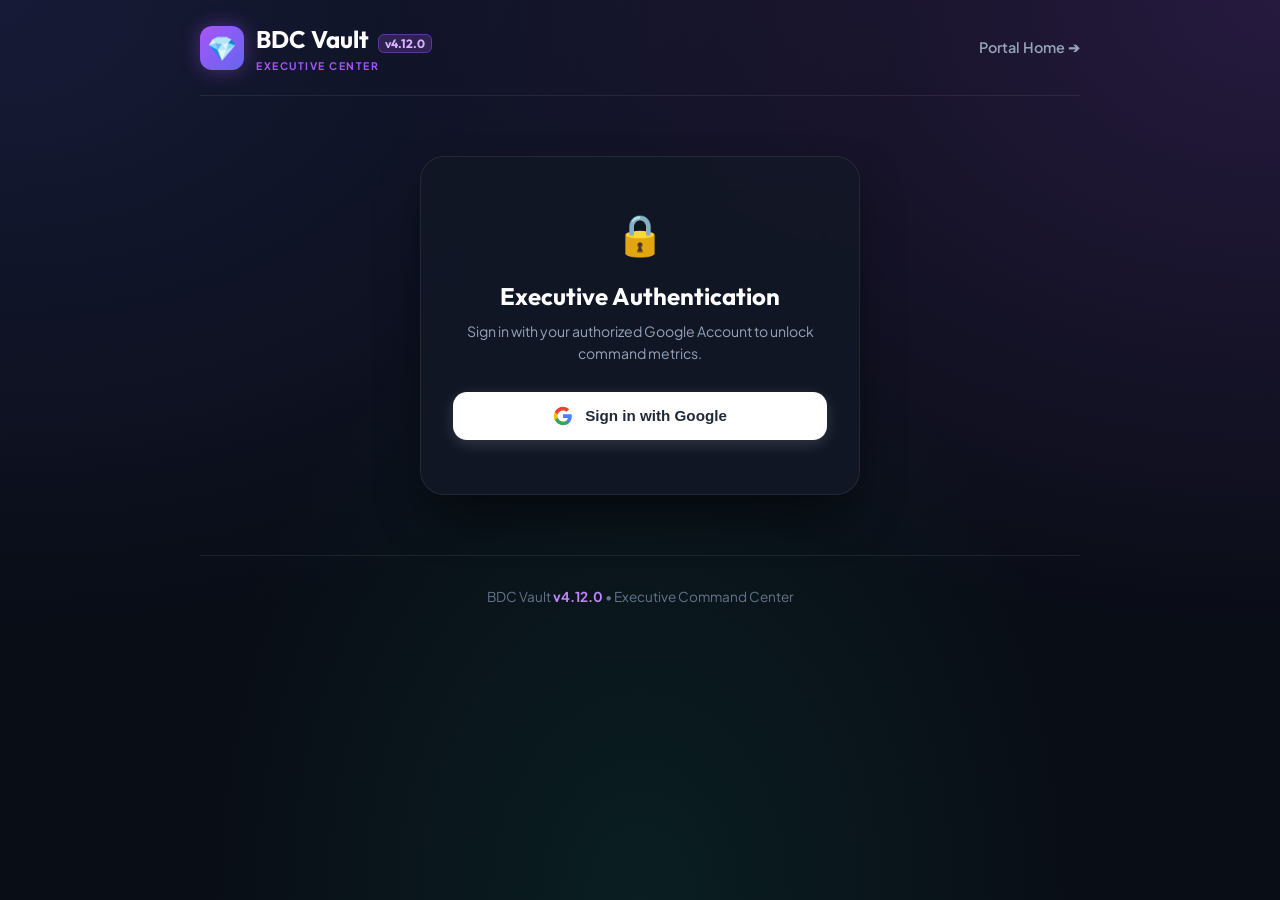
==== commit d5c527a9: "v4.12.0 : Added 1-Click Borrower Deletion engine to Executive Center Mini Summary:  - Added 1-click " ====
--- a/admin.html
+++ b/admin.html
@@ -2251,8 +2251,9 @@
               <td>${renderInterestToggle(b.name, b.interestEnabled)}</td>
               <td>
                 <div style="display:flex; gap:6px;">
-                  <button class="action-btn-sm btn-edit" onclick="openBorrowerLedger('${b.name}')">📝 Ledger</button>
-                  <button class="action-btn-sm btn-edit" onclick="prefillSetPassword('${b.email}')">🔑 Pw</button>
+                  <button class="action-btn-sm btn-edit" onclick="openBorrowerLedger('${escapeHtml(b.name)}')">📝 Ledger</button>
+                  <button class="action-btn-sm btn-edit" onclick="prefillSetPassword('${escapeHtml(b.email)}')">🔑 Pw</button>
+                  <button class="action-btn-sm btn-del" onclick="confirmDeleteBorrower('${escapeHtml(b.name)}', ${b.balance || 0})" title="Delete Borrower Account">🗑️</button>
                 </div>
               </td>
             </tr>
@@ -2261,6 +2262,30 @@
         tbody.innerHTML = html;
       } catch(e) {
         tbody.innerHTML = '<tr><td colspan="7" style="text-align:center; color:#fb7185; padding:20px;">Failed to load borrowers.</td></tr>';
+      }
+    }
+
+    async function confirmDeleteBorrower(clientName, balance) {
+      const balNum = parseFloat(balance) || 0;
+      let warnMsg = `Are you sure you want to PERMANENTLY delete borrower "${clientName}"?\n\nThis will:\n1. Remove them from the Master Dashboard CRM.\n2. Permanently delete their dedicated ledger sheet tab.\n3. Revoke all portal login access and credentials.`;
+      if (balNum > 0) {
+        warnMsg += `\n\n⚠️ WARNING: This borrower has an outstanding balance of ${formatMoney(balNum)}!`;
+      }
+      warnMsg += `\n\nThis action cannot be undone. Proceed?`;
+
+      if (!confirm(warnMsg)) return;
+
+      try {
+        const res = await fetchBankApi('delete_borrower', { client: clientName });
+        if (res && res.success) {
+          alert(`✅ ${res.message || 'Borrower deleted successfully.'}`);
+          await loadBorrowersDirectory();
+          await loadDashboard();
+        } else {
+          alert(`❌ Deletion failed: ${res ? res.message : 'Unknown error'}`);
+        }
+      } catch (err) {
+        alert(`❌ Network or server error: ${err.message}`);
       }
     }
 
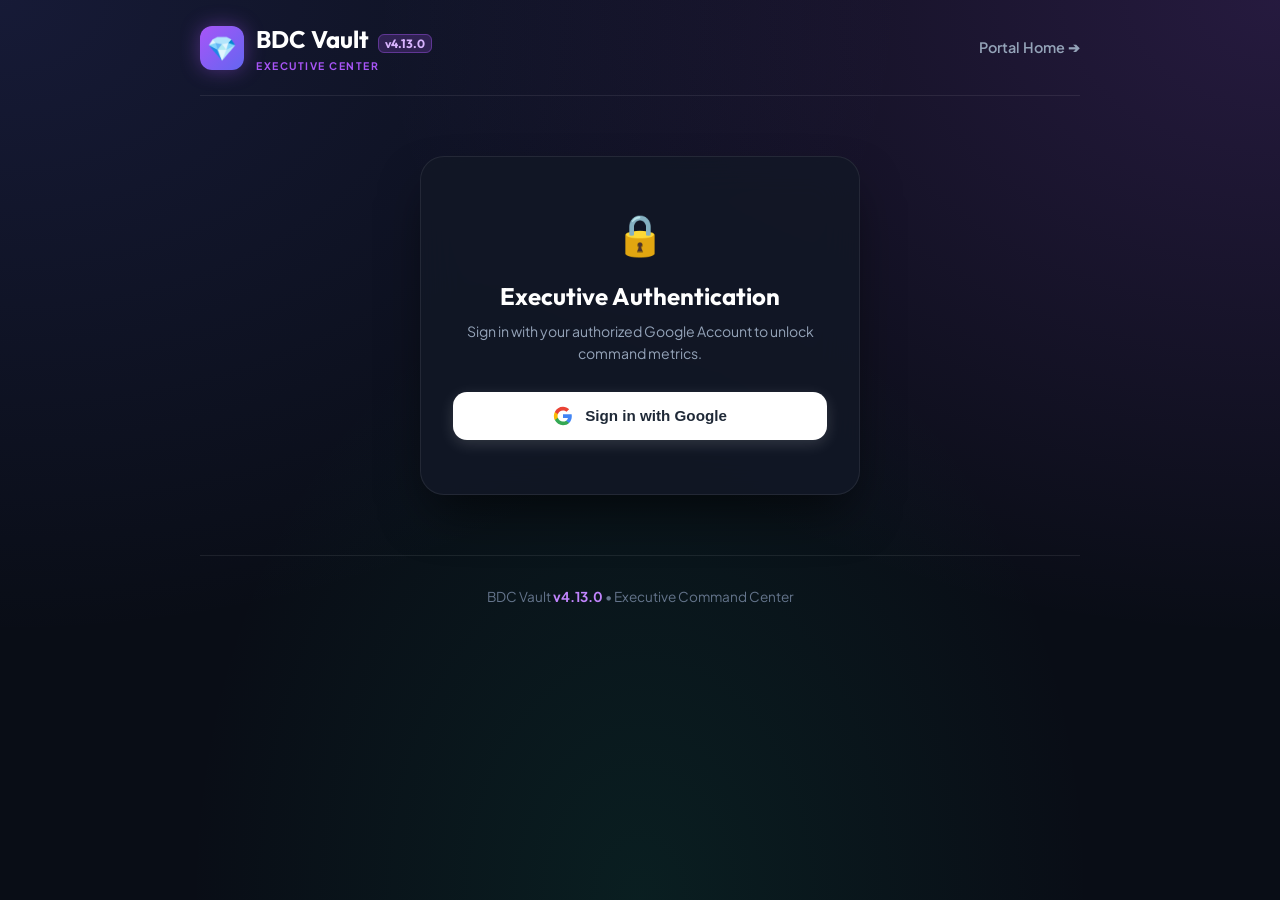
==== commit 5133174a: "v4.13.0 : Added Client Payment Reporting and Executive Verification Pipeline Mini Summary: - Added R" ====
--- a/admin.html
+++ b/admin.html
@@ -565,8 +565,8 @@
         <button class="admin-tab-btn" onclick="switchAdminSection('borrowers', this)">
           👥 Borrowers List
         </button>
-        <button class="admin-tab-btn" onclick="switchAdminSection('ledger', this)">
-          📝 Ledger & Edit Tx
+        <button class="admin-tab-btn" id="tabBtnLedger" onclick="switchAdminSection('ledger', this)">
+          📝 Ledger & Edit Tx <span id="pendingPaymentsTabBadge" style="display:none; background:#10b981; color:white; font-size:0.7rem; font-weight:800; padding:2px 6px; border-radius:10px; margin-left:4px;">0</span>
         </button>
         <button class="admin-tab-btn" onclick="switchAdminSection('accounts', this)">
           🔑 Passwords & Setup
@@ -591,6 +591,18 @@
             </div>
           </div>
           <button class="btn-primary" onclick="switchToApplicationsTab()" style="padding:8px 16px; font-size:0.85rem; background:linear-gradient(135deg, #a855f7, #6366f1);">Review Inbox ➔</button>
+        </div>
+
+        <!-- OVERVIEW PAYMENT NOTICES ALERT BANNER -->
+        <div id="overviewPaymentNoticeAlert" style="display:none; background:linear-gradient(135deg, rgba(16,185,129,0.2), rgba(5,150,105,0.2)); border:1px solid rgba(16,185,129,0.4); border-radius:16px; padding:16px 20px; margin-bottom:20px; justify-content:space-between; align-items:center; flex-wrap:wrap; gap:12px;">
+          <div style="display:flex; align-items:center; gap:12px;">
+            <div style="font-size:26px;">💰</div>
+            <div>
+              <div style="color:white; font-weight:700; font-size:1rem;">Borrower Payments Reported Awaiting Verification</div>
+              <div style="color:var(--text-muted); font-size:0.85rem;" id="overviewPaymentAlertText">You have pending payment notices waiting to be credited to ledgers.</div>
+            </div>
+          </div>
+          <button class="btn-primary" onclick="switchToLedgerTab()" style="padding:8px 16px; font-size:0.85rem; background:linear-gradient(135deg, #10b981, #059669);">Review Payments ➔</button>
         </div>
 
         <div style="display:grid; grid-template-columns:repeat(auto-fit, minmax(200px, 1fr)); gap:16px; margin-bottom:24px;">
@@ -763,6 +775,27 @@
 
       <!-- SECTION 3: LEDGER & TRANSACTION EDITOR -->
       <div id="sectionLedger" style="display:none;">
+
+        <!-- PENDING PAYMENT NOTICES INBOX -->
+        <div id="pendingPaymentNoticesCard" class="card" style="margin-bottom:20px; border-color:rgba(16,185,129,0.3); background:rgba(16,185,129,0.03);">
+          <div style="display:flex; justify-content:space-between; align-items:center; margin-bottom:14px; flex-wrap:wrap; gap:10px;">
+            <div style="display:flex; align-items:center; gap:10px;">
+              <span style="font-size:1.4rem;">💰</span>
+              <div>
+                <h4 style="font-family:var(--font-heading); font-size:1.15rem; color:white; margin:0;">
+                  Pending Payment Verifications <span id="pendingPaymentsCountBadge" style="font-size:0.75rem; background:#10b981; color:white; padding:2px 8px; border-radius:10px; margin-left:4px;">0</span>
+                </h4>
+                <p style="color:var(--text-muted); font-size:0.8rem; margin:2px 0 0 0;">Payments reported by borrowers via Cash App or Venmo awaiting your credit approval.</p>
+              </div>
+            </div>
+            <button class="action-btn-sm btn-edit" onclick="loadPaymentNoticesList()" style="padding:6px 12px; font-size:0.8rem;">🔄 Refresh</button>
+          </div>
+
+          <div id="pendingPaymentNoticesContainer">
+            <div style="text-align:center; padding:18px; color:var(--text-muted); font-size:0.85rem;">No pending payment notices. All payments up to date! 🎉</div>
+          </div>
+        </div>
+
         <div class="card" style="margin-bottom:20px;">
           <div style="display:flex; justify-content:space-between; align-items:center; flex-wrap:wrap; gap:12px; margin-bottom:16px;">
             <div>
@@ -1290,6 +1323,7 @@
   <script>
     let cachedBorrowers = [];
     let cachedApplications = [];
+    let cachedPaymentNotices = [];
 
     function switchAdminSection(section, btn) {
       document.querySelectorAll('.admin-tab-btn').forEach(b => b.classList.remove('active'));
@@ -1305,7 +1339,10 @@
 
       if (section === 'applications') loadApplicationsList();
       if (section === 'borrowers') loadBorrowersDirectory();
-      if (section === 'ledger') loadDetailedLedger();
+      if (section === 'ledger') {
+        loadPaymentNoticesList();
+        loadDetailedLedger();
+      }
       if (section === 'accounts') loadBorrowerAccountsList();
       if (section === 'myloans') loadMyLoansSection();
     }
@@ -1313,6 +1350,124 @@
     function switchToApplicationsTab() {
       const tabBtn = document.getElementById('tabBtnApplications') || document.querySelectorAll('.admin-tab-btn')[1];
       switchAdminSection('applications', tabBtn);
+    }
+
+    function switchToLedgerTab() {
+      const tabBtn = document.getElementById('tabBtnLedger') || document.querySelectorAll('.admin-tab-btn')[3];
+      switchAdminSection('ledger', tabBtn);
+    }
+
+    // ==========================================
+    // 💰 CLIENT PAYMENT NOTICES & VERIFICATION ENGINE
+    // ==========================================
+    async function loadPaymentNoticesList() {
+      try {
+        const notices = await fetchBankApi('payment_notices') || [];
+        cachedPaymentNotices = notices;
+        renderPaymentNoticesUI();
+      } catch (e) {
+        console.warn('Failed to load payment notices:', e);
+      }
+    }
+
+    function renderPaymentNoticesUI() {
+      const pending = cachedPaymentNotices.filter(n => n.status === 'PENDING');
+      const badge = document.getElementById('pendingPaymentsCountBadge');
+      const tabBadge = document.getElementById('pendingPaymentsTabBadge');
+      const alertBanner = document.getElementById('overviewPaymentNoticeAlert');
+
+      if (badge) badge.innerText = pending.length;
+      if (tabBadge) {
+        tabBadge.innerText = pending.length;
+        tabBadge.style.display = pending.length > 0 ? 'inline-block' : 'none';
+      }
+      if (alertBanner) {
+        alertBanner.style.display = pending.length > 0 ? 'flex' : 'none';
+        const txt = document.getElementById('overviewPaymentAlertText');
+        if (txt) {
+          const totalVol = pending.reduce((sum, n) => sum + (n.amount || 0), 0);
+          txt.innerText = `${pending.length} borrower payment${pending.length === 1 ? '' : 's'} (${formatMoney(totalVol)}) awaiting verification.`;
+        }
+      }
+
+      const container = document.getElementById('pendingPaymentNoticesContainer');
+      if (!container) return;
+
+      if (pending.length === 0) {
+        container.innerHTML = '<div style="text-align:center; padding:18px; color:var(--text-muted); font-size:0.85rem;">No pending payment notices. All payments up to date! 🎉</div>';
+        return;
+      }
+
+      let html = '';
+      pending.forEach(notice => {
+        html += `
+          <div class="card" style="background:rgba(15,23,42,0.85); border:1px solid rgba(16,185,129,0.3); border-radius:14px; padding:16px; margin-bottom:12px; display:flex; justify-content:space-between; align-items:center; flex-wrap:wrap; gap:12px;">
+            <div>
+              <div style="display:flex; align-items:center; gap:8px; margin-bottom:4px; flex-wrap:wrap;">
+                <strong style="color:white; font-size:1.05rem;">${escapeHtml(notice.name)}</strong>
+                <span style="background:rgba(16,185,129,0.2); color:#6ee7b7; border:1px solid rgba(16,185,129,0.4); font-size:0.75rem; font-weight:700; padding:2px 8px; border-radius:6px;">${escapeHtml(notice.method)}</span>
+                <span style="color:#c084fc; font-family:monospace; font-size:0.75rem;">${escapeHtml(notice.id)}</span>
+              </div>
+              <div style="font-size:0.85rem; color:var(--text-muted);">
+                ${escapeHtml(notice.timestamp)} &bull; ${escapeHtml(notice.email || 'No email')}
+              </div>
+              <div style="font-size:0.85rem; color:#e2e8f0; margin-top:4px;">
+                Ref / Cashtag: <strong style="color:#38bdf8;">"${escapeHtml(notice.refNote || 'None')}"</strong>
+              </div>
+            </div>
+            <div style="display:flex; align-items:center; gap:14px;">
+              <div style="text-align:right;">
+                <div style="font-size:0.75rem; text-transform:uppercase; color:var(--text-muted); font-weight:600;">Reported</div>
+                <div style="font-family:var(--font-heading); font-size:1.5rem; font-weight:800; color:#34d399;">${formatMoney(notice.amount)}</div>
+              </div>
+              <div style="display:flex; gap:8px;">
+                <button class="btn-primary" onclick="handleApprovePaymentNotice('${notice.id}')" style="background:linear-gradient(135deg, #10b981, #059669); border:none; padding:10px 16px; font-size:0.85rem; box-shadow:0 4px 12px rgba(16,185,129,0.3);">
+                  ⚡ Confirm & Credit
+                </button>
+                <button class="action-btn-sm btn-del" onclick="handleDeclinePaymentNotice('${notice.id}')" style="padding:10px 12px; font-size:0.85rem;">
+                  🚫 Decline
+                </button>
+              </div>
+            </div>
+          </div>
+        `;
+      });
+      container.innerHTML = html;
+    }
+
+    async function handleApprovePaymentNotice(noticeId) {
+      if (!confirm(`Are you sure you verified receipt of funds for notice ${noticeId} and want to credit it to the borrower's ledger?`)) return;
+
+      try {
+        const res = await fetchBankApi('approve_payment_notice', { id: noticeId });
+        if (res && res.success) {
+          alert(`✅ ${res.message || 'Payment credited to ledger successfully!'}`);
+          await loadPaymentNoticesList();
+          await loadDashboard();
+          await loadDetailedLedger();
+        } else {
+          alert(`❌ Failed: ${res ? res.message : 'Unknown error'}`);
+        }
+      } catch (err) {
+        alert(`❌ Network or server error: ${err.message}`);
+      }
+    }
+
+    async function handleDeclinePaymentNotice(noticeId) {
+      const reason = prompt('Enter a reason for declining this payment notice (optional):');
+      if (reason === null) return;
+
+      try {
+        const res = await fetchBankApi('decline_payment_notice', { id: noticeId, reason: reason });
+        if (res && res.success) {
+          alert(`✅ Payment notice ${noticeId} marked as declined.`);
+          await loadPaymentNoticesList();
+        } else {
+          alert(`❌ Failed: ${res ? res.message : 'Unknown error'}`);
+        }
+      } catch (err) {
+        alert(`❌ Network or server error: ${err.message}`);
+      }
     }
 
     // ==========================================
@@ -2832,6 +2987,10 @@
         });
         actContainer.innerHTML = html;
       }
+
+      // 4. Update Pending Badges and Alerts
+      loadPaymentNoticesList();
+      loadApplicationsList();
     }
   </script>
 </body>
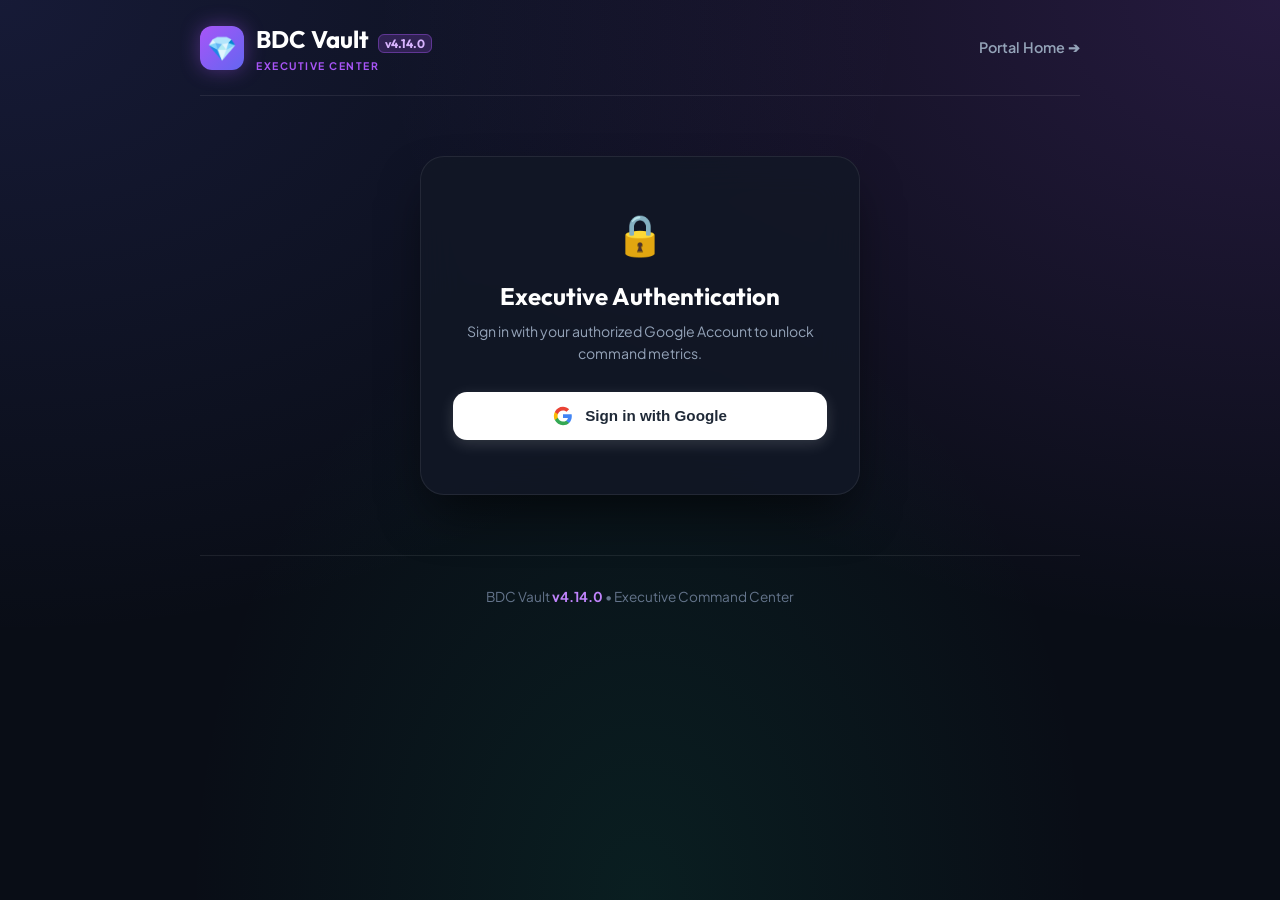
==== commit d15e77cb: "v4.14.0 : Added Instant Account Provisioning and Recurring Invoicing Engine Mini Summary: - Added in" ====
--- a/admin.html
+++ b/admin.html
@@ -577,6 +577,9 @@
         <button class="admin-tab-btn" onclick="switchAdminSection('myloans', this)">
           💸 Loans I Owe
         </button>
+        <button class="admin-tab-btn" id="tabBtnRecurring" onclick="switchAdminSection('recurring', this)">
+          🔁 Recurring Bills
+        </button>
       </div>
 
       <!-- SECTION 1: OVERVIEW -->
@@ -805,6 +808,7 @@
             <div style="display:flex; gap:10px; align-items:center; flex-wrap:wrap;">
               <select id="ledgerClientSelect" onchange="loadDetailedLedger()" style="padding:10px; background:#1e293b; color:white; border:1px solid var(--border-color); border-radius:10px; font-weight:600;"></select>
               <div id="ledgerInterestStatusBox" style="display:flex; align-items:center; gap:8px;"></div>
+              <button class="btn-primary" onclick="confirmResetCurrentLedger()" style="padding:10px 14px; font-size:0.85rem; background:rgba(239,68,68,0.2); color:#fca5a5; border:1px solid rgba(239,68,68,0.4);" title="Reset ledger to starting principal">🔄 Reset Ledger</button>
               <button class="btn-primary" onclick="toggleAddTxForm()" style="padding:10px 16px; font-size:0.85rem;">➕ Post New Tx</button>
             </div>
           </div>
@@ -823,6 +827,8 @@
                   <select id="newTxType">
                     <option value="Payment">Payment (- Balance)</option>
                     <option value="Loan">Loan (+ Balance)</option>
+                    <option value="Bill / Expense">Bill / Expense (+ Balance)</option>
+                    <option value="Invoice / Charge">Invoice / Charge (+ Balance)</option>
                     <option value="Interest">Interest (+ Balance)</option>
                     <option value="Fee">Fee (+ Balance)</option>
                   </select>
@@ -1130,6 +1136,48 @@
 
       </div>
 
+      <!-- SECTION 7: RECURRING MONTHLY INVOICES & BILLS -->
+      <div id="sectionRecurring" style="display:none;">
+        <div class="card" style="margin-bottom:20px;">
+          <div style="display:flex; justify-content:space-between; align-items:center; flex-wrap:wrap; gap:12px;">
+            <div>
+              <h3 style="font-family:var(--font-heading); font-size:1.35rem; color:white; margin-bottom:4px; display:flex; align-items:center; gap:8px;">
+                🔁 Recurring Monthly Invoices & Bills
+                <span style="font-size:0.75rem; background:rgba(99,102,241,0.2); color:#a5b4fc; border:1px solid rgba(99,102,241,0.4); padding:3px 8px; border-radius:6px;">Auto-Scheduler</span>
+              </h3>
+              <p style="color:var(--text-muted); font-size:0.85rem; margin:0;">
+                Automate monthly recurring family bills (e.g. cable, phone, utilities). The engine automatically posts charges directly to borrower ledgers on their due day.
+              </p>
+            </div>
+            <div style="display:flex; gap:10px; align-items:center; flex-wrap:wrap;">
+              <button class="btn-primary" onclick="runAllDueRecurringBills()" style="padding:10px 16px; font-size:0.85rem; background:linear-gradient(135deg, #10b981, #059669);" title="Process any due monthly charges across all accounts">
+                ⚡ Run Due Bills Now
+              </button>
+              <button class="btn-primary" onclick="openAddRecurringModal()" style="padding:10px 16px; font-size:0.85rem; background:linear-gradient(135deg, #a855f7, #6366f1);">
+                ➕ New Recurring Bill
+              </button>
+            </div>
+          </div>
+        </div>
+
+        <!-- RECURRING BILLS LIST -->
+        <div id="recurringBillsGrid" class="myloans-grid">
+          <!-- Rendered dynamically -->
+        </div>
+
+        <!-- EMPTY STATE -->
+        <div id="recurringBillsEmpty" class="card" style="display:none; text-align:center; padding:48px 24px;">
+          <div style="font-size:3rem; margin-bottom:12px;">🗓️</div>
+          <h3 style="font-family:var(--font-heading); font-size:1.3rem; color:white; margin-bottom:8px;">No Recurring Bills Scheduled</h3>
+          <p style="color:var(--text-muted); font-size:0.88rem; max-width:440px; margin:0 auto 20px;">
+            Create monthly recurring charges for cable, phone, or utilities. They will be automatically posted to the client's ledger every month.
+          </p>
+          <button class="btn-primary" onclick="openAddRecurringModal()" style="padding:12px 24px; font-size:0.9rem;">
+            ➕ Schedule First Recurring Bill
+          </button>
+        </div>
+      </div>
+
     </div>
 
     <!-- EDIT TRANSACTION MODAL -->
@@ -1150,6 +1198,8 @@
             <select id="editType">
               <option value="Payment">Payment (- Balance)</option>
               <option value="Loan">Loan (+ Balance)</option>
+              <option value="Bill / Expense">Bill / Expense (+ Balance)</option>
+              <option value="Invoice / Charge">Invoice / Charge (+ Balance)</option>
               <option value="Interest">Interest (+ Balance)</option>
               <option value="Fee">Fee (+ Balance)</option>
             </select>
@@ -1312,6 +1362,62 @@
       </div>
     </div>
 
+    <!-- ADD / EDIT RECURRING BILL MODAL -->
+    <div id="recurringModal" class="modal-overlay" style="display:none;">
+      <div class="modal-box" style="max-width:540px;">
+        <h3 id="recurringModalTitle" style="font-family:var(--font-heading); color:white; margin-bottom:6px;">🔁 Schedule Recurring Bill</h3>
+        <p style="color:var(--text-muted); font-size:0.85rem; margin-bottom:18px;">
+          Configure automated monthly charges. A new transaction is logged to the client's ledger on the due day.
+        </p>
+        <form onsubmit="saveRecurringBillForm(event)">
+          <input type="hidden" id="recRuleId">
+          <div class="form-group" style="margin-bottom:12px;">
+            <label>Client / Account</label>
+            <select id="recClientSelect" required></select>
+          </div>
+          <div class="form-group" style="margin-bottom:12px;">
+            <label>Bill Title / Description</label>
+            <input type="text" id="recBillTitle" placeholder="e.g. Spectrum Cable Bill" required>
+          </div>
+          <div style="display:grid; grid-template-columns:1fr 1fr; gap:12px; margin-bottom:12px;">
+            <div class="form-group">
+              <label>Monthly Amount ($)</label>
+              <input type="number" step="0.01" id="recAmount" placeholder="e.g. 115.00" required>
+            </div>
+            <div class="form-group">
+              <label>Due Day of Month</label>
+              <input type="number" min="1" max="31" id="recDueDay" placeholder="e.g. 15" required>
+            </div>
+          </div>
+          <div style="display:grid; grid-template-columns:1fr 1fr; gap:12px; margin-bottom:12px;">
+            <div class="form-group">
+              <label>Category / Type</label>
+              <select id="recCategory">
+                <option value="Bill / Expense">Bill / Expense (+ Balance)</option>
+                <option value="Invoice / Charge">Invoice / Charge (+ Balance)</option>
+              </select>
+            </div>
+            <div class="form-group">
+              <label>Status</label>
+              <select id="recStatus">
+                <option value="ACTIVE">ACTIVE</option>
+                <option value="PAUSED">PAUSED</option>
+              </select>
+            </div>
+          </div>
+          <div class="form-group" style="margin-bottom:18px;">
+            <label>Notes (Optional)</label>
+            <input type="text" id="recNotes" placeholder="e.g. Account #12345, split 50/50">
+          </div>
+          <div style="display:flex; gap:10px;">
+            <button type="submit" id="btnSaveRecurring" class="btn-primary" style="flex:1;">Save Schedule ➔</button>
+            <button type="button" onclick="closeRecurringModal()" style="background:rgba(255,255,255,0.08); color:white; border:1px solid var(--border-color); padding:10px 18px; border-radius:12px; font-weight:600; cursor:pointer;">Cancel</button>
+          </div>
+          <div id="recModalStatus" style="text-align:center; margin-top:10px; font-weight:600; display:none;"></div>
+        </form>
+      </div>
+    </div>
+
     <footer>
       BDC Vault <span class="bdc-version-tag" style="color:#c084fc; font-weight:700; cursor:pointer;">v4.10.0</span> &bull; Executive Command Center
     </footer>
@@ -1336,6 +1442,7 @@
       document.getElementById('sectionAccounts').style.display = (section === 'accounts') ? 'block' : 'none';
       document.getElementById('sectionEmails').style.display = (section === 'emails') ? 'block' : 'none';
       document.getElementById('sectionMyLoans').style.display = (section === 'myloans') ? 'block' : 'none';
+      document.getElementById('sectionRecurring').style.display = (section === 'recurring') ? 'block' : 'none';
 
       if (section === 'applications') loadApplicationsList();
       if (section === 'borrowers') loadBorrowersDirectory();
@@ -1345,6 +1452,7 @@
       }
       if (section === 'accounts') loadBorrowerAccountsList();
       if (section === 'myloans') loadMyLoansSection();
+      if (section === 'recurring') loadRecurringInvoices();
     }
 
     function switchToApplicationsTab() {
@@ -2405,9 +2513,10 @@
               <td>${getStatusBadge(b.status)}</td>
               <td>${renderInterestToggle(b.name, b.interestEnabled)}</td>
               <td>
-                <div style="display:flex; gap:6px;">
+                <div style="display:flex; gap:6px; flex-wrap:wrap;">
                   <button class="action-btn-sm btn-edit" onclick="openBorrowerLedger('${escapeHtml(b.name)}')">📝 Ledger</button>
-                  <button class="action-btn-sm btn-edit" onclick="prefillSetPassword('${escapeHtml(b.email)}')">🔑 Pw</button>
+                  <button class="action-btn-sm btn-edit" onclick="quickSendPasswordReset('${escapeHtml(b.email)}', '${escapeHtml(b.name)}')" title="Send 48h Password Reset Link" style="background:rgba(56,189,248,0.15); color:#7dd3fc; border-color:rgba(56,189,248,0.3);">🔑 Link</button>
+                  <button class="action-btn-sm btn-edit" onclick="confirmResetBorrowerLedger('${escapeHtml(b.name)}', ${b.principal || 0})" title="Reset Ledger to Starting Principal" style="background:rgba(239,68,68,0.15); color:#fca5a5; border-color:rgba(239,68,68,0.3);">🔄 Reset</button>
                   <button class="action-btn-sm btn-del" onclick="confirmDeleteBorrower('${escapeHtml(b.name)}', ${b.balance || 0})" title="Delete Borrower Account">🗑️</button>
                 </div>
               </td>
@@ -2666,6 +2775,12 @@
                   <button class="action-btn-sm btn-edit" onclick="quickInviteBorrower('${b.name}', '${b.email || ''}', ${b.principal || 0})" style="background:rgba(168,85,247,0.2); color:#d8b4fe; border-color:rgba(168,85,247,0.4);">
                     📧 1-Click Invite
                   </button>
+                  <button class="action-btn-sm btn-edit" onclick="quickSendPasswordReset('${b.email || ''}', '${b.name}')" title="Send 48h Password Reset Link" style="background:rgba(56,189,248,0.15); color:#7dd3fc; border-color:rgba(56,189,248,0.3);">
+                    🔑 Link
+                  </button>
+                  <button class="action-btn-sm btn-edit" onclick="confirmResetBorrowerLedger('${b.name}', ${b.principal || 0})" title="Reset Ledger to Starting Principal" style="background:rgba(239,68,68,0.15); color:#fca5a5; border-color:rgba(239,68,68,0.3);">
+                    🔄 Reset
+                  </button>
                   <button class="action-btn-sm btn-edit" onclick="quickSetBorrowerPassword('${b.email || ''}')">
                     🔑 Set Pw
                   </button>
@@ -2776,8 +2891,13 @@
 
         if (res && res.success) {
           status.style.color = '#34d399';
-          status.innerText = `✅ Setup email sent to ${email}! Link expires in 48 hours.`;
+          status.innerText = `✅ Account provisioned & setup email sent to ${email}! Link expires in 48 hours.`;
+          document.getElementById('adminInviteName').value = '';
           document.getElementById('adminInviteEmail').value = '';
+          document.getElementById('adminInvitePrincipal').value = '';
+          loadBorrowerAccountsList();
+          loadBorrowersDirectory();
+          loadDashboard();
         } else {
           status.style.color = '#fb7185';
           status.innerText = `❌ ${res ? res.message : 'Error sending invite.'}`;
@@ -2992,6 +3112,251 @@
       loadPaymentNoticesList();
       loadApplicationsList();
     }
+
+    // --- 5. RECURRING BILLS & INVOICES ENGINE ---
+    let cachedRecurringRules = [];
+
+    async function loadRecurringInvoices() {
+      const container = document.getElementById('recurringBillsGrid');
+      const emptyState = document.getElementById('recurringBillsEmpty');
+      if (!container) return;
+
+      container.innerHTML = '<div style="color:var(--text-muted); text-align:center; padding:30px; grid-column:1/-1;">Loading recurring bill schedules...</div>';
+
+      const rules = await fetchBankApi('recurring_invoices') || [];
+      cachedRecurringRules = rules;
+      renderRecurringInvoices(rules);
+    }
+
+    function renderRecurringInvoices(rules) {
+      const container = document.getElementById('recurringBillsGrid');
+      const emptyState = document.getElementById('recurringBillsEmpty');
+      if (!container) return;
+
+      if (!rules || rules.length === 0) {
+        container.innerHTML = '';
+        if (emptyState) emptyState.style.display = 'block';
+        return;
+      }
+
+      if (emptyState) emptyState.style.display = 'none';
+
+      let html = '';
+      rules.forEach(r => {
+        const isPaused = (r.status || '').toUpperCase() === 'PAUSED';
+        const statusBadge = isPaused
+          ? `<span style="background:rgba(245,158,11,0.2); color:#fbbf24; border:1px solid rgba(245,158,11,0.4); padding:3px 8px; border-radius:6px; font-size:0.75rem; font-weight:700;">⏸️ PAUSED</span>`
+          : `<span style="background:rgba(16,185,129,0.2); color:#34d399; border:1px solid rgba(16,185,129,0.4); padding:3px 8px; border-radius:6px; font-size:0.75rem; font-weight:700;">⚡ ACTIVE</span>`;
+
+        html += `
+          <div class="myloan-card" style="border:1px solid ${isPaused ? 'rgba(245,158,11,0.3)' : 'rgba(168,85,247,0.3)'};">
+            <div style="display:flex; justify-content:space-between; align-items:flex-start; margin-bottom:12px;">
+              <div>
+                <div style="font-weight:700; color:white; font-size:1.15rem; margin-bottom:2px;">${escapeHtml(r.title)}</div>
+                <div style="color:var(--primary-purple); font-size:0.85rem; font-weight:600;">👤 ${escapeHtml(r.clientName)}</div>
+              </div>
+              ${statusBadge}
+            </div>
+
+            <div style="background:rgba(255,255,255,0.03); border-radius:12px; padding:12px; margin-bottom:14px; border:1px solid var(--border-color);">
+              <div style="display:flex; justify-content:space-between; margin-bottom:6px;">
+                <span style="color:var(--text-muted); font-size:0.8rem;">Monthly Amount</span>
+                <strong style="color:#34d399; font-size:1.1rem;">$${formatMoney(r.amount).replace('$', '')}</strong>
+              </div>
+              <div style="display:flex; justify-content:space-between; margin-bottom:6px;">
+                <span style="color:var(--text-muted); font-size:0.8rem;">Due Day</span>
+                <span style="color:white; font-size:0.85rem; font-weight:600;">Day ${r.dueDay} of each month</span>
+              </div>
+              <div style="display:flex; justify-content:space-between; margin-bottom:6px;">
+                <span style="color:var(--text-muted); font-size:0.8rem;">Type</span>
+                <span style="color:#c084fc; font-size:0.8rem;">${escapeHtml(r.category || 'Bill / Expense')}</span>
+              </div>
+              <div style="display:flex; justify-content:space-between;">
+                <span style="color:var(--text-muted); font-size:0.8rem;">Last Billed</span>
+                <span style="color:${r.lastBilledDate ? '#93c5fd' : 'var(--text-muted)'}; font-size:0.8rem;">${r.lastBilledDate || 'Not billed yet'}</span>
+              </div>
+            </div>
+
+            ${r.notes ? `<div style="font-size:0.8rem; color:var(--text-muted); font-style:italic; margin-bottom:14px;">"${escapeHtml(r.notes)}"</div>` : ''}
+
+            <div style="display:flex; gap:8px; justify-content:space-between;">
+              <button class="action-btn-sm btn-primary" onclick="billNowRecurringRule('${r.id}', '${escapeHtml(r.clientName)}', ${r.amount})" style="padding:7px 12px; font-size:0.8rem; background:linear-gradient(135deg, #10b981, #059669);">
+                ⚡ Bill Now
+              </button>
+              <div style="display:flex; gap:6px;">
+                <button class="action-btn-sm btn-edit" onclick="toggleRecurringRule('${r.id}', '${r.status}')" style="padding:7px 10px; font-size:0.8rem;">
+                  ${isPaused ? '▶️ Resume' : '⏸️ Pause'}
+                </button>
+                <button class="action-btn-sm btn-del" onclick="deleteRecurringRule('${r.id}', '${escapeHtml(r.title)}')" style="padding:7px 10px; font-size:0.8rem;">
+                  🗑️
+                </button>
+              </div>
+            </div>
+          </div>
+        `;
+      });
+
+      container.innerHTML = html;
+    }
+
+    function openAddRecurringModal() {
+      document.getElementById('recRuleId').value = '';
+      document.getElementById('recBillTitle').value = '';
+      document.getElementById('recAmount').value = '';
+      document.getElementById('recDueDay').value = '15';
+      document.getElementById('recCategory').value = 'Bill / Expense';
+      document.getElementById('recStatus').value = 'ACTIVE';
+      document.getElementById('recNotes').value = '';
+      document.getElementById('recModalStatus').style.display = 'none';
+
+      const select = document.getElementById('recClientSelect');
+      select.innerHTML = '';
+      const clientNames = (cachedBorrowers && cachedBorrowers.length > 0)
+        ? cachedBorrowers.map(b => b.name)
+        : (window.cachedClientsList || []);
+      
+      if (clientNames.length === 0) {
+        const opt = document.createElement('option');
+        opt.value = '';
+        opt.innerText = 'No accounts found';
+        select.appendChild(opt);
+      } else {
+        clientNames.forEach(name => {
+          const opt = document.createElement('option');
+          opt.value = name;
+          opt.innerText = name;
+          select.appendChild(opt);
+        });
+      }
+
+      document.getElementById('recurringModal').style.display = 'flex';
+    }
+
+    function closeRecurringModal() {
+      document.getElementById('recurringModal').style.display = 'none';
+    }
+
+    async function saveRecurringBillForm(e) {
+      e.preventDefault();
+      const btn = document.getElementById('btnSaveRecurring');
+      const status = document.getElementById('recModalStatus');
+      btn.disabled = true;
+      btn.innerText = 'Saving schedule...';
+      status.style.display = 'none';
+
+      const clientName = document.getElementById('recClientSelect').value;
+      const title = document.getElementById('recBillTitle').value.trim();
+      const amount = document.getElementById('recAmount').value;
+      const dueDay = document.getElementById('recDueDay').value;
+      const category = document.getElementById('recCategory').value;
+      const ruleStatus = document.getElementById('recStatus').value;
+      const notes = document.getElementById('recNotes').value.trim();
+      const id = document.getElementById('recRuleId').value;
+
+      const res = await fetchBankApi('save_recurring_invoice', {
+        id: id,
+        clientName: clientName,
+        title: title,
+        amount: amount,
+        dueDay: dueDay,
+        category: category,
+        status: ruleStatus,
+        notes: notes
+      });
+
+      btn.disabled = false;
+      btn.innerText = 'Save Schedule ➔';
+
+      if (res && res.success) {
+        closeRecurringModal();
+        loadRecurringInvoices();
+      } else {
+        status.style.display = 'block';
+        status.style.color = '#f87171';
+        status.innerText = '⚠️ ' + (res ? res.message : 'Error saving recurring bill.');
+      }
+    }
+
+    async function toggleRecurringRule(id, currentStatus) {
+      const isCurrentlyActive = (currentStatus || '').toUpperCase() === 'ACTIVE';
+      const newActive = !isCurrentlyActive;
+      await fetchBankApi('toggle_recurring_invoice', { id: id, active: newActive });
+      loadRecurringInvoices();
+    }
+
+    async function deleteRecurringRule(id, title) {
+      if (!confirm(`Are you sure you want to delete recurring bill rule "${title}"?`)) return;
+      await fetchBankApi('delete_recurring_invoice', { id: id });
+      loadRecurringInvoices();
+    }
+
+    async function billNowRecurringRule(id, client, amount) {
+      if (!confirm(`⚡ Post $${formatMoney(amount).replace('$', '')} to ${client}'s ledger right now? This will immediately update their running balance and send their invoice notification email.`)) return;
+      const res = await fetchBankApi('trigger_recurring_invoice', { id: id });
+      if (res && res.success) {
+        alert(`✅ ${res.message}`);
+        loadRecurringInvoices();
+      } else {
+        alert(`❌ ${res ? res.message : 'Error executing charge.'}`);
+      }
+    }
+
+    async function runAllDueRecurringBills() {
+      if (!confirm('Run all due monthly recurring bills right now? Any ACTIVE bill where today >= due day and not yet billed this month will be posted to the ledger.')) return;
+      const res = await fetchBankApi('run_due_recurring_invoices');
+      if (res && res.success) {
+        alert(`✅ ${res.message}\n${(res.billedItems || []).join('\n') || 'All accounts already up to date for this month.'}`);
+        loadRecurringInvoices();
+      } else {
+        alert(`❌ ${res ? res.message : 'Error running recurring engine.'}`);
+      }
+    }
+
+    async function confirmResetBorrowerLedger(clientName, startingPrincipal) {
+      const pStr = formatMoney(startingPrincipal);
+      if (!confirm(`⚠️ RESET ACCOUNT LEDGER FOR "${clientName}"?\n\nThis will:\n1. Delete all transactions from their ledger sheet tab.\n2. Restore their balance to their starting principal (${pStr}).\n3. Recalculate and synchronize the Master Dashboard CRM.\n\nAre you sure you want to proceed?`)) {
+        return;
+      }
+
+      const res = await fetchBankApi('reset_borrower_ledger', { client: clientName });
+      if (res && res.success) {
+        alert(`✅ ${res.message}`);
+        loadBorrowersDirectory();
+        loadDashboard();
+        if (document.getElementById('ledgerClientSelect').value === clientName) {
+          loadDetailedLedger();
+        }
+      } else {
+        alert(`❌ Reset failed: ${res ? res.message : 'Unknown error'}`);
+      }
+    }
+
+    function confirmResetCurrentLedger() {
+      const client = document.getElementById('ledgerClientSelect').value;
+      if (!client) {
+        alert('Please select a borrower first.');
+        return;
+      }
+      const bMatch = cachedBorrowers.find(x => x.name === client);
+      confirmResetBorrowerLedger(client, bMatch ? (bMatch.principal || 0) : 0);
+    }
+
+    async function quickSendPasswordReset(email, clientName) {
+      if (!email || !email.includes('@')) {
+        alert('Borrower has no valid email address on file.');
+        return;
+      }
+      if (!confirm(`🔑 Dispatch a fresh 48-hour password reset link to ${clientName} (${email})?`)) {
+        return;
+      }
+
+      const res = await fetchBankApi('admin_send_password_reset', { email: email });
+      if (res && res.success) {
+        alert(`✅ ${res.message}`);
+      } else {
+        alert(`❌ ${res ? res.message : 'Error sending password reset link.'}`);
+      }
+    }
   </script>
 </body>
 </html>
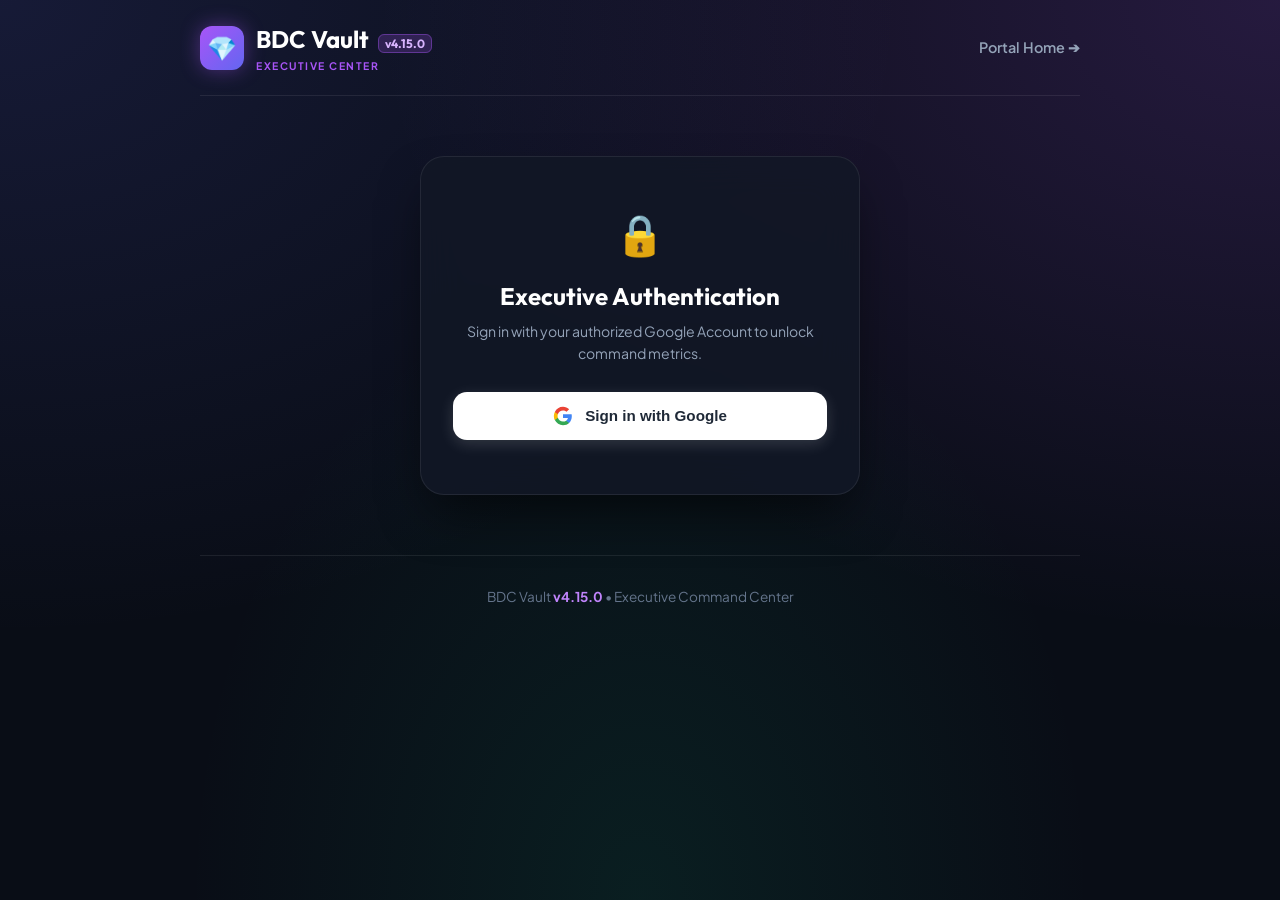
==== commit 2076b172: "v4.15.0 : Consolidated Borrowers and Accounts into Unified Master Directory Mini Summary: - Consolid" ====
--- a/admin.html
+++ b/admin.html
@@ -562,23 +562,20 @@
         <button class="admin-tab-btn" id="tabBtnApplications" onclick="switchAdminSection('applications', this)">
           📥 Applications <span id="pendingAppsTabBadge" style="display:none; background:#ef4444; color:white; font-size:0.7rem; font-weight:800; padding:2px 6px; border-radius:10px; margin-left:4px;">0</span>
         </button>
-        <button class="admin-tab-btn" onclick="switchAdminSection('borrowers', this)">
-          👥 Borrowers List
+        <button class="admin-tab-btn" id="tabBtnAccounts" onclick="switchAdminSection('accounts', this)">
+          👥 Accounts & Borrowers
         </button>
         <button class="admin-tab-btn" id="tabBtnLedger" onclick="switchAdminSection('ledger', this)">
           📝 Ledger & Edit Tx <span id="pendingPaymentsTabBadge" style="display:none; background:#10b981; color:white; font-size:0.7rem; font-weight:800; padding:2px 6px; border-radius:10px; margin-left:4px;">0</span>
         </button>
-        <button class="admin-tab-btn" onclick="switchAdminSection('accounts', this)">
-          🔑 Passwords & Setup
+        <button class="admin-tab-btn" id="tabBtnRecurring" onclick="switchAdminSection('recurring', this)">
+          🔁 Recurring Bills
         </button>
         <button class="admin-tab-btn" onclick="switchAdminSection('emails', this)">
           📧 Email Suite
         </button>
         <button class="admin-tab-btn" onclick="switchAdminSection('myloans', this)">
           💸 Loans I Owe
-        </button>
-        <button class="admin-tab-btn" id="tabBtnRecurring" onclick="switchAdminSection('recurring', this)">
-          🔁 Recurring Bills
         </button>
       </div>
 
@@ -745,31 +742,42 @@
       </div>
 
       <!-- SECTION 3: BORROWERS DIRECTORY (LIST OF USERS) -->
-      <div id="sectionBorrowers" style="display:none;">
+      <!-- SECTION: ACCOUNTS & BORROWERS DIRECTORY -->
+      <div id="sectionAccounts" style="display:none;">
         <div class="card">
-          <div style="display:flex; justify-content:space-between; align-items:center; margin-bottom:18px;">
+          <div style="display:flex; justify-content:space-between; align-items:center; margin-bottom:18px; flex-wrap:wrap; gap:12px;">
             <div>
-              <h3 style="font-family:var(--font-heading); font-size:1.3rem; color:white; margin-bottom:4px;">👥 Borrower Directory</h3>
-              <p style="color:var(--text-muted); font-size:0.85rem;">All active client accounts registered in BDC Vault.</p>
-            </div>
-            <button class="btn-primary" onclick="loadBorrowersDirectory()" style="padding:8px 16px; font-size:0.85rem;">🔄 Refresh</button>
+              <div style="display:flex; align-items:center; gap:8px;">
+                <h3 style="font-family:var(--font-heading); font-size:1.3rem; color:white; margin:0;">👥 Accounts & Borrowers Directory</h3>
+                <span id="accountsCountBadge" style="background:rgba(168,85,247,0.2); color:#d8b4fe; border:1px solid rgba(168,85,247,0.4); font-size:0.75rem; font-weight:700; padding:2px 8px; border-radius:12px;">0 Accounts</span>
+              </div>
+              <p style="color:var(--text-muted); font-size:0.85rem; margin:4px 0 0 0;">Unified master directory for client profiles, credential dispatch, ledger resets, and interest switches.</p>
+            </div>
+            <div style="display:flex; gap:10px; align-items:center; flex-wrap:wrap;">
+              <button class="btn-primary" onclick="openProvisionAccountModal()" style="padding:9px 16px; font-size:0.85rem; background:linear-gradient(135deg, #a855f7, #6366f1);">
+                ➕ Provision New Account
+              </button>
+              <button class="action-btn-sm btn-edit" onclick="loadAccountsDirectory()" style="padding:9px 14px; font-size:0.85rem;">
+                🔄 Refresh Directory
+              </button>
+            </div>
           </div>
 
           <div style="overflow-x:auto;">
-            <table class="data-table" id="borrowerTable">
+            <table class="data-table" id="accountsTable">
               <thead>
                 <tr>
-                  <th>Borrower</th>
-                  <th>Email</th>
+                  <th>Borrower / Client</th>
+                  <th>Email Address</th>
+                  <th>Starting Principal</th>
                   <th>Current Balance</th>
-                  <th>Starting Principal</th>
                   <th>Status</th>
                   <th>27.90% APR</th>
                   <th>Actions</th>
                 </tr>
               </thead>
-              <tbody id="borrowerTableBody">
-                <tr><td colspan="7" style="text-align:center; padding:20px; color:var(--text-muted);">Loading borrower accounts...</td></tr>
+              <tbody id="accountsTableBody">
+                <tr><td colspan="7" style="text-align:center; padding:20px; color:var(--text-muted);">Loading accounts directory...</td></tr>
               </tbody>
             </table>
           </div>
@@ -869,102 +877,7 @@
         </div>
       </div>
 
-      <!-- SECTION 4: PASSWORDS & BORROWER SETUP -->
-      <div id="sectionAccounts" style="display:none;">
-        
-        <!-- CARD A: LIVE BORROWER ACCOUNTS DIRECTORY & QUICK DISPATCH -->
-        <div class="card" style="margin-bottom:20px;">
-          <div style="display:flex; justify-content:space-between; align-items:center; margin-bottom:12px; flex-wrap:wrap; gap:10px;">
-            <div>
-              <h3 style="font-family:var(--font-heading); font-size:1.25rem; margin-bottom:4px; color:white;">👥 Active Borrower Accounts</h3>
-              <p style="color:var(--text-muted); font-size:0.85rem; margin:0;">
-                All borrowers in your database. Dispatch setup invitations or configure passwords with 1 click.
-              </p>
-            </div>
-            <button class="action-btn-sm btn-edit" onclick="loadBorrowerAccountsList()" style="padding:8px 14px; font-size:0.85rem;">🔄 Refresh Users</button>
-          </div>
-
-          <div style="overflow-x:auto;">
-            <table class="data-table">
-              <thead>
-                <tr>
-                  <th>Borrower</th>
-                  <th>Email Address</th>
-                  <th>Starting Principal</th>
-                  <th>Current Balance</th>
-                  <th>Auth Status</th>
-                  <th>27.90% APR</th>
-                  <th>Quick Actions</th>
-                </tr>
-              </thead>
-              <tbody id="borrowerAccountsTableBody">
-                <tr><td colspan="7" style="text-align:center; padding:20px; color:var(--text-muted);">Loading registered borrowers...</td></tr>
-              </tbody>
-            </table>
-          </div>
-        </div>
-
-        <!-- CARD B: SEND EMAIL ACTIVATION INVITATION (AUTO-LOADED) -->
-        <div class="card" style="margin-bottom:20px;">
-          <h3 style="font-family:var(--font-heading); font-size:1.25rem; margin-bottom:8px; color:white;">✉️ Send Account Activation & Password Setup Email</h3>
-          <p style="color:var(--text-muted); font-size:0.88rem; margin-bottom:16px;">
-            Dispatches a branded BDC Vault invitation email with an encrypted 48-hour password setup link.
-          </p>
-
-          <div class="form-group" style="margin-bottom:16px;">
-            <label style="color:#d8b4fe; font-weight:700;">⚡ Choose Borrower from Database (Auto-Fills Form)</label>
-            <select id="accountBorrowerSelect" onchange="onAccountBorrowerSelected(this.value)" style="width:100%; border-color:rgba(168,85,247,0.4); background:rgba(15,23,42,0.9); font-weight:600; color:white;">
-              <option value="">-- Select a Borrower to Auto-Fill --</option>
-            </select>
-          </div>
-
-          <form onsubmit="handleAdminSendInvite(event)">
-            <div style="display:grid; grid-template-columns:1fr 1fr 1fr; gap:14px;">
-              <div class="form-group">
-                <label>Borrower Name</label>
-                <input type="text" id="adminInviteName" placeholder="e.g. Crystal" required>
-              </div>
-              <div class="form-group">
-                <label>Email Address</label>
-                <input type="email" id="adminInviteEmail" placeholder="e.g. crystal@example.com" required>
-              </div>
-              <div class="form-group">
-                <label>Starting Principal ($)</label>
-                <input type="number" id="adminInvitePrincipal" placeholder="e.g. 5000">
-              </div>
-            </div>
-            <button type="submit" id="btnAdminInvite" class="btn-primary" style="width:100%; margin-top:10px;">
-              📧 Dispatch Activation Email
-            </button>
-            <div id="adminInviteStatus" style="text-align:center; margin-top:12px; font-weight:600; display:none; padding:10px; border-radius:10px;"></div>
-          </form>
-        </div>
-
-        <!-- CARD C: DIRECT SET PASSWORD -->
-        <div class="card">
-          <h3 style="font-family:var(--font-heading); font-size:1.25rem; margin-bottom:8px; color:white;">⚡ Set / Change Borrower Password</h3>
-          <p style="color:var(--text-muted); font-size:0.88rem; margin-bottom:16px;">
-            Directly configure a password for any borrower so they can log in immediately.
-          </p>
-          <form onsubmit="handleAdminSetPassword(event)">
-            <div style="display:grid; grid-template-columns:1fr 1fr; gap:14px;">
-              <div class="form-group">
-                <label>Borrower Email Address</label>
-                <input type="email" id="adminSetEmail" placeholder="e.g. borrower@example.com" required>
-              </div>
-              <div class="form-group">
-                <label>New Password</label>
-                <input type="text" id="adminSetNewPw" placeholder="e.g. Vault2026!" minlength="6" required>
-              </div>
-            </div>
-            <button type="submit" id="btnAdminSetPw" class="btn-primary" style="width:100%; margin-top:10px;">
-              🔑 Update Password in Database
-            </button>
-            <div id="adminSetPwStatus" style="text-align:center; margin-top:12px; font-weight:600; display:none; padding:10px; border-radius:10px;"></div>
-          </form>
-        </div>
-
-      </div>
+
 
       <!-- SECTION 5: EMAIL SHOWCASE SUITE -->
       <div id="sectionEmails" style="display:none;">
@@ -1418,8 +1331,76 @@
       </div>
     </div>
 
+    <!-- PROVISION NEW ACCOUNT MODAL -->
+    <div id="provisionAccountModal" class="modal-overlay" style="display:none;">
+      <div class="modal-box" style="max-width:520px;">
+        <div style="display:flex; justify-content:space-between; align-items:center; margin-bottom:10px;">
+          <h3 style="font-family:var(--font-heading); color:white; margin:0;">➕ Provision New Account / Client</h3>
+          <button type="button" onclick="closeProvisionAccountModal()" style="background:transparent; border:none; color:var(--text-muted); font-size:1.4rem; cursor:pointer;">&times;</button>
+        </div>
+        <p style="color:var(--text-muted); font-size:0.85rem; margin-bottom:18px;">
+          Instantly provisions a ledger tab, creates an authentication record, and dispatches an encrypted 48-hour password setup link.
+        </p>
+        <form onsubmit="handleAdminProvisionClient(event)">
+          <div class="form-group" style="margin-bottom:14px;">
+            <label>Client / Borrower Name</label>
+            <input type="text" id="adminInviteName" placeholder="e.g. Ann Cox" required>
+          </div>
+          <div class="form-group" style="margin-bottom:14px;">
+            <label>Email Address</label>
+            <input type="email" id="adminInviteEmail" placeholder="e.g. ann@example.com" required>
+          </div>
+          <div class="form-group" style="margin-bottom:18px;">
+            <label>Starting Principal ($)</label>
+            <input type="number" step="0.01" id="adminInvitePrincipal" placeholder="0.00 (leave 0 for monthly bills/expenses)">
+          </div>
+          <div style="display:flex; gap:10px;">
+            <button type="submit" id="btnAdminInvite" class="btn-primary" style="flex:1; background:linear-gradient(135deg, #a855f7, #6366f1);">
+              🚀 Provision & Send Link
+            </button>
+            <button type="button" onclick="closeProvisionAccountModal()" style="background:rgba(255,255,255,0.08); color:white; border:1px solid var(--border-color); padding:10px 18px; border-radius:12px; font-weight:600; cursor:pointer;">
+              Cancel
+            </button>
+          </div>
+          <div id="adminInviteStatus" style="text-align:center; margin-top:12px; font-weight:600; display:none; padding:10px; border-radius:10px;"></div>
+        </form>
+      </div>
+    </div>
+
+    <!-- DIRECT SET PASSWORD MODAL -->
+    <div id="directPasswordModal" class="modal-overlay" style="display:none;">
+      <div class="modal-box" style="max-width:460px;">
+        <div style="display:flex; justify-content:space-between; align-items:center; margin-bottom:10px;">
+          <h3 style="font-family:var(--font-heading); color:white; margin:0;">🔑 Set / Change Borrower Password</h3>
+          <button type="button" onclick="closeDirectPasswordModal()" style="background:transparent; border:none; color:var(--text-muted); font-size:1.4rem; cursor:pointer;">&times;</button>
+        </div>
+        <p style="color:var(--text-muted); font-size:0.85rem; margin-bottom:18px;">
+          Directly configure or override credentials for immediate client login.
+        </p>
+        <form onsubmit="handleAdminDirectSetPassword(event)">
+          <div class="form-group" style="margin-bottom:14px;">
+            <label>Borrower Email Address</label>
+            <input type="email" id="adminSetEmail" placeholder="e.g. borrower@example.com" required>
+          </div>
+          <div class="form-group" style="margin-bottom:18px;">
+            <label>New Password</label>
+            <input type="text" id="adminSetNewPw" placeholder="e.g. Vault2026!" minlength="6" required>
+          </div>
+          <div style="display:flex; gap:10px;">
+            <button type="submit" id="btnAdminSetPw" class="btn-primary" style="flex:1;">
+              🔑 Update Password
+            </button>
+            <button type="button" onclick="closeDirectPasswordModal()" style="background:rgba(255,255,255,0.08); color:white; border:1px solid var(--border-color); padding:10px 18px; border-radius:12px; font-weight:600; cursor:pointer;">
+              Cancel
+            </button>
+          </div>
+          <div id="adminSetPwStatus" style="text-align:center; margin-top:12px; font-weight:600; display:none; padding:10px; border-radius:10px;"></div>
+        </form>
+      </div>
+    </div>
+
     <footer>
-      BDC Vault <span class="bdc-version-tag" style="color:#c084fc; font-weight:700; cursor:pointer;">v4.10.0</span> &bull; Executive Command Center
+      BDC Vault <span class="bdc-version-tag" style="color:#c084fc; font-weight:700; cursor:pointer;">v4.15.0</span> &bull; Executive Command Center
     </footer>
 
   </div>
@@ -1435,33 +1416,39 @@
       document.querySelectorAll('.admin-tab-btn').forEach(b => b.classList.remove('active'));
       if (btn) btn.classList.add('active');
 
-      document.getElementById('sectionOverview').style.display = (section === 'overview') ? 'block' : 'none';
-      document.getElementById('sectionApplications').style.display = (section === 'applications') ? 'block' : 'none';
-      document.getElementById('sectionBorrowers').style.display = (section === 'borrowers') ? 'block' : 'none';
-      document.getElementById('sectionLedger').style.display = (section === 'ledger') ? 'block' : 'none';
-      document.getElementById('sectionAccounts').style.display = (section === 'accounts') ? 'block' : 'none';
-      document.getElementById('sectionEmails').style.display = (section === 'emails') ? 'block' : 'none';
-      document.getElementById('sectionMyLoans').style.display = (section === 'myloans') ? 'block' : 'none';
-      document.getElementById('sectionRecurring').style.display = (section === 'recurring') ? 'block' : 'none';
+      const secOverview = document.getElementById('sectionOverview');
+      const secApplications = document.getElementById('sectionApplications');
+      const secAccounts = document.getElementById('sectionAccounts');
+      const secLedger = document.getElementById('sectionLedger');
+      const secEmails = document.getElementById('sectionEmails');
+      const secMyLoans = document.getElementById('sectionMyLoans');
+      const secRecurring = document.getElementById('sectionRecurring');
+
+      if (secOverview) secOverview.style.display = (section === 'overview') ? 'block' : 'none';
+      if (secApplications) secApplications.style.display = (section === 'applications') ? 'block' : 'none';
+      if (secAccounts) secAccounts.style.display = (section === 'accounts' || section === 'borrowers') ? 'block' : 'none';
+      if (secLedger) secLedger.style.display = (section === 'ledger') ? 'block' : 'none';
+      if (secEmails) secEmails.style.display = (section === 'emails') ? 'block' : 'none';
+      if (secMyLoans) secMyLoans.style.display = (section === 'myloans') ? 'block' : 'none';
+      if (secRecurring) secRecurring.style.display = (section === 'recurring') ? 'block' : 'none';
 
       if (section === 'applications') loadApplicationsList();
-      if (section === 'borrowers') loadBorrowersDirectory();
+      if (section === 'accounts' || section === 'borrowers') loadAccountsDirectory();
       if (section === 'ledger') {
         loadPaymentNoticesList();
         loadDetailedLedger();
       }
-      if (section === 'accounts') loadBorrowerAccountsList();
       if (section === 'myloans') loadMyLoansSection();
       if (section === 'recurring') loadRecurringInvoices();
     }
 
     function switchToApplicationsTab() {
-      const tabBtn = document.getElementById('tabBtnApplications') || document.querySelectorAll('.admin-tab-btn')[1];
+      const tabBtn = document.getElementById('tabBtnApplications');
       switchAdminSection('applications', tabBtn);
     }
 
     function switchToLedgerTab() {
-      const tabBtn = document.getElementById('tabBtnLedger') || document.querySelectorAll('.admin-tab-btn')[3];
+      const tabBtn = document.getElementById('tabBtnLedger');
       switchAdminSection('ledger', tabBtn);
     }
 
@@ -2488,34 +2475,42 @@
       `;
     }
 
-    // --- 1. BORROWERS DIRECTORY ---
-    async function loadBorrowersDirectory() {
-      const tbody = document.getElementById('borrowerTableBody');
-      tbody.innerHTML = '<tr><td colspan="7" style="text-align:center; padding:20px; color:var(--text-muted);">Fetching borrower directory from master ledger...</td></tr>';
+    // --- 1. ACCOUNTS & BORROWERS DIRECTORY ---
+    async function loadAccountsDirectory() {
+      const tbody = document.getElementById('accountsTableBody');
+      const countBadge = document.getElementById('accountsCountBadge');
+      if (!tbody) return;
+      tbody.innerHTML = '<tr><td colspan="7" style="text-align:center; padding:20px; color:var(--text-muted);">Fetching accounts directory from master ledger...</td></tr>';
       
       try {
         const borrowers = await fetchBankApi('borrowers') || [];
         cachedBorrowers = borrowers;
         
+        if (countBadge) {
+          countBadge.innerText = `${borrowers.length} Account${borrowers.length === 1 ? '' : 's'}`;
+        }
+        
         if (borrowers.length === 0) {
-          tbody.innerHTML = '<tr><td colspan="7" style="text-align:center; padding:20px; color:var(--text-muted);">No borrowers found.</td></tr>';
+          tbody.innerHTML = '<tr><td colspan="7" style="text-align:center; padding:20px; color:var(--text-muted);">No accounts found.</td></tr>';
           return;
         }
 
         let html = '';
         borrowers.forEach(b => {
+          const emailDisplay = b.email ? `<span style="color:#cbd5e1;">${escapeHtml(b.email)}</span>` : `<span style="color:#fb7185; font-style:italic;">No Email Listed</span>`;
           html += `
             <tr>
-              <td><strong style="color:white;">${b.name}</strong></td>
-              <td>${b.email || '<span style="color:var(--text-muted)">None</span>'}</td>
+              <td><strong style="color:white; font-size:0.95rem;">${escapeHtml(b.name)}</strong></td>
+              <td>${emailDisplay}</td>
+              <td style="color:#94a3b8;">${formatMoney(b.principal)}</td>
               <td style="font-family:var(--font-heading); font-weight:700; color:#fb7185;">${formatMoney(b.balance)}</td>
-              <td>${formatMoney(b.principal)}</td>
               <td>${getStatusBadge(b.status)}</td>
               <td>${renderInterestToggle(b.name, b.interestEnabled)}</td>
               <td>
                 <div style="display:flex; gap:6px; flex-wrap:wrap;">
                   <button class="action-btn-sm btn-edit" onclick="openBorrowerLedger('${escapeHtml(b.name)}')">📝 Ledger</button>
-                  <button class="action-btn-sm btn-edit" onclick="quickSendPasswordReset('${escapeHtml(b.email)}', '${escapeHtml(b.name)}')" title="Send 48h Password Reset Link" style="background:rgba(56,189,248,0.15); color:#7dd3fc; border-color:rgba(56,189,248,0.3);">🔑 Link</button>
+                  <button class="action-btn-sm btn-edit" onclick="quickSendPasswordReset('${escapeHtml(b.email || '')}', '${escapeHtml(b.name)}')" title="Send 48h Password Reset Link" style="background:rgba(56,189,248,0.15); color:#7dd3fc; border-color:rgba(56,189,248,0.3);">🔑 Link</button>
+                  <button class="action-btn-sm btn-edit" onclick="openDirectPasswordModal('${escapeHtml(b.email || '')}', '${escapeHtml(b.name)}')" title="Set Password Directly">✏️ Set Pw</button>
                   <button class="action-btn-sm btn-edit" onclick="confirmResetBorrowerLedger('${escapeHtml(b.name)}', ${b.principal || 0})" title="Reset Ledger to Starting Principal" style="background:rgba(239,68,68,0.15); color:#fca5a5; border-color:rgba(239,68,68,0.3);">🔄 Reset</button>
                   <button class="action-btn-sm btn-del" onclick="confirmDeleteBorrower('${escapeHtml(b.name)}', ${b.balance || 0})" title="Delete Borrower Account">🗑️</button>
                 </div>
@@ -2525,9 +2520,153 @@
         });
         tbody.innerHTML = html;
       } catch(e) {
-        tbody.innerHTML = '<tr><td colspan="7" style="text-align:center; color:#fb7185; padding:20px;">Failed to load borrowers.</td></tr>';
-      }
-    }
+        tbody.innerHTML = '<tr><td colspan="7" style="text-align:center; color:#fb7185; padding:20px;">Failed to load accounts.</td></tr>';
+      }
+    }
+
+    // Modal controls for Provisioning New Account
+    function openProvisionAccountModal() {
+      document.getElementById('adminInviteName').value = '';
+      document.getElementById('adminInviteEmail').value = '';
+      document.getElementById('adminInvitePrincipal').value = '';
+      const status = document.getElementById('adminInviteStatus');
+      if (status) status.style.display = 'none';
+      const btn = document.getElementById('btnAdminInvite');
+      if (btn) {
+        btn.disabled = false;
+        btn.innerText = '🚀 Provision & Send Link';
+      }
+      document.getElementById('provisionAccountModal').style.display = 'flex';
+      setTimeout(() => {
+        const nameInput = document.getElementById('adminInviteName');
+        if (nameInput) nameInput.focus();
+      }, 50);
+    }
+
+    function closeProvisionAccountModal() {
+      document.getElementById('provisionAccountModal').style.display = 'none';
+    }
+
+    async function handleAdminProvisionClient(e) {
+      if (e && e.preventDefault) e.preventDefault();
+      const clientName = document.getElementById('adminInviteName').value.trim();
+      const email = document.getElementById('adminInviteEmail').value.trim();
+      const principal = document.getElementById('adminInvitePrincipal').value;
+      const btn = document.getElementById('btnAdminInvite');
+      const status = document.getElementById('adminInviteStatus');
+
+      if (!clientName) {
+        alert('Please enter client / borrower name.');
+        return;
+      }
+      if (!email) {
+        alert('Please enter client email address.');
+        return;
+      }
+
+      btn.disabled = true;
+      btn.innerText = 'Provisioning account...';
+      status.style.display = 'none';
+
+      try {
+        const res = await fetchBankApi('admin_send_invite', { clientName: clientName, email: email, principal: principal });
+        btn.disabled = false;
+        btn.innerText = '🚀 Provision & Send Link';
+        status.style.display = 'block';
+
+        if (res && res.success) {
+          status.style.color = '#34d399';
+          status.innerText = `✅ Account provisioned & setup email sent to ${email}! Link expires in 48 hours.`;
+          document.getElementById('adminInviteName').value = '';
+          document.getElementById('adminInviteEmail').value = '';
+          document.getElementById('adminInvitePrincipal').value = '';
+          await loadAccountsDirectory();
+          await loadDashboard();
+          setTimeout(() => { closeProvisionAccountModal(); }, 1800);
+        } else {
+          status.style.color = '#fb7185';
+          status.innerText = `❌ ${res ? res.message : 'Error provisioning account.'}`;
+        }
+      } catch(err) {
+        btn.disabled = false;
+        btn.innerText = '🚀 Provision & Send Link';
+        status.style.display = 'block';
+        status.style.color = '#fb7185';
+        status.innerText = '❌ Failed to send invitation email.';
+      }
+    }
+
+    // Modal controls for Direct Password Override
+    function openDirectPasswordModal(email, name) {
+      document.getElementById('adminSetEmail').value = email || '';
+      document.getElementById('adminSetNewPw').value = '';
+      const status = document.getElementById('adminSetPwStatus');
+      if (status) status.style.display = 'none';
+      const btn = document.getElementById('btnAdminSetPw');
+      if (btn) {
+        btn.disabled = false;
+        btn.innerText = '🔑 Update Password';
+      }
+      document.getElementById('directPasswordModal').style.display = 'flex';
+      setTimeout(() => {
+        const pwInput = document.getElementById('adminSetNewPw');
+        if (pwInput) pwInput.focus();
+      }, 50);
+    }
+
+    function closeDirectPasswordModal() {
+      document.getElementById('directPasswordModal').style.display = 'none';
+    }
+
+    async function handleAdminDirectSetPassword(e) {
+      if (e && e.preventDefault) e.preventDefault();
+      const email = document.getElementById('adminSetEmail').value.trim();
+      const newPassword = document.getElementById('adminSetNewPw').value;
+      const btn = document.getElementById('btnAdminSetPw');
+      const status = document.getElementById('adminSetPwStatus');
+
+      btn.disabled = true;
+      btn.innerText = 'Updating password...';
+      status.style.display = 'none';
+
+      try {
+        const res = await fetchBankApi('admin_set_password', { email: email, newPassword: newPassword });
+        btn.disabled = false;
+        btn.innerText = '🔑 Update Password';
+        status.style.display = 'block';
+
+        if (res && res.success) {
+          status.style.color = '#34d399';
+          status.innerText = `✅ Password updated for ${email}! Borrower can log in now.`;
+          document.getElementById('adminSetNewPw').value = '';
+          await loadAccountsDirectory();
+          setTimeout(() => { closeDirectPasswordModal(); }, 1600);
+        } else {
+          status.style.color = '#fb7185';
+          status.innerText = `❌ ${res ? res.message : 'Error setting password.'}`;
+        }
+      } catch(err) {
+        btn.disabled = false;
+        btn.innerText = '🔑 Update Password';
+        status.style.display = 'block';
+        status.style.color = '#fb7185';
+        status.innerText = '❌ Failed to connect to server.';
+      }
+    }
+
+    // Backward-compatible aliases
+    function loadBorrowersDirectory() { return loadAccountsDirectory(); }
+    function loadBorrowerAccountsList() { return loadAccountsDirectory(); }
+    function prefillSetPassword(email) { openDirectPasswordModal(email); }
+    function quickSetBorrowerPassword(email) { openDirectPasswordModal(email); }
+    function quickInviteBorrower(name, email, principal) {
+      openProvisionAccountModal();
+      document.getElementById('adminInviteName').value = name || '';
+      document.getElementById('adminInviteEmail').value = email || '';
+      document.getElementById('adminInvitePrincipal').value = principal || '';
+    }
+    const handleAdminSendInvite = handleAdminProvisionClient;
+    const handleAdminSetPassword = handleAdminDirectSetPassword;
 
     async function confirmDeleteBorrower(clientName, balance) {
       const balNum = parseFloat(balance) || 0;
@@ -2543,7 +2682,7 @@
         const res = await fetchBankApi('delete_borrower', { client: clientName });
         if (res && res.success) {
           alert(`✅ ${res.message || 'Borrower deleted successfully.'}`);
-          await loadBorrowersDirectory();
+          await loadAccountsDirectory();
           await loadDashboard();
         } else {
           alert(`❌ Deletion failed: ${res ? res.message : 'Unknown error'}`);
@@ -2555,16 +2694,18 @@
 
     function openBorrowerLedger(name) {
       const select = document.getElementById('ledgerClientSelect');
-      select.value = name;
-      const tabBtn = document.querySelectorAll('.admin-tab-btn')[2];
+      if (select) {
+        if (!Array.from(select.options).some(o => o.value === name)) {
+          const opt = document.createElement('option');
+          opt.value = name;
+          opt.innerText = name;
+          select.appendChild(opt);
+        }
+        select.value = name;
+      }
+      const tabBtn = document.getElementById('tabBtnLedger');
       switchAdminSection('ledger', tabBtn);
       loadDetailedLedger();
-    }
-
-    function prefillSetPassword(email) {
-      document.getElementById('adminSetEmail').value = email;
-      const tabBtn = document.querySelectorAll('.admin-tab-btn')[3];
-      switchAdminSection('accounts', tabBtn);
     }
 
     // --- 2. DETAILED LEDGER & TRANSACTION EDITOR ---
@@ -2735,181 +2876,7 @@
       }
     }
 
-    // --- 3. PASSWORDS & ACCOUNTS ---
-    async function loadBorrowerAccountsList() {
-      const tbody = document.getElementById('borrowerAccountsTableBody');
-      const select = document.getElementById('accountBorrowerSelect');
-      tbody.innerHTML = '<tr><td colspan="7" style="text-align:center; padding:20px; color:var(--text-muted);">Loading registered borrowers...</td></tr>';
-      
-      try {
-        const borrowers = cachedBorrowers.length ? cachedBorrowers : (await fetchBankApi('borrowers') || []);
-        cachedBorrowers = borrowers;
-        
-        // Populate select dropdown
-        select.innerHTML = '<option value="">-- Select a Borrower to Auto-Fill --</option>';
-        borrowers.forEach(b => {
-          const opt = document.createElement('option');
-          opt.value = b.name;
-          opt.innerText = `${b.name} (${b.email || 'No email'}) - Balance: ${formatMoney(b.balance)}`;
-          select.appendChild(opt);
-        });
-
-        if (borrowers.length === 0) {
-          tbody.innerHTML = '<tr><td colspan="7" style="text-align:center; padding:20px; color:var(--text-muted);">No borrowers found in database.</td></tr>';
-          return;
-        }
-
-        let html = '';
-        borrowers.forEach(b => {
-          const emailDisplay = b.email ? `<span style="color:#cbd5e1;">${b.email}</span>` : `<span style="color:#fb7185; font-style:italic;">No Email Listed</span>`;
-          html += `
-            <tr>
-              <td><strong style="color:white; font-size:0.95rem;">${b.name}</strong></td>
-              <td>${emailDisplay}</td>
-              <td style="color:#94a3b8;">${formatMoney(b.principal)}</td>
-              <td style="font-family:var(--font-heading); font-weight:700; color:#fb7185;">${formatMoney(b.balance)}</td>
-              <td>${getStatusBadge(b.status)}</td>
-              <td>${renderInterestToggle(b.name, b.interestEnabled)}</td>
-              <td>
-                <div style="display:flex; gap:6px; flex-wrap:wrap;">
-                  <button class="action-btn-sm btn-edit" onclick="quickInviteBorrower('${b.name}', '${b.email || ''}', ${b.principal || 0})" style="background:rgba(168,85,247,0.2); color:#d8b4fe; border-color:rgba(168,85,247,0.4);">
-                    📧 1-Click Invite
-                  </button>
-                  <button class="action-btn-sm btn-edit" onclick="quickSendPasswordReset('${b.email || ''}', '${b.name}')" title="Send 48h Password Reset Link" style="background:rgba(56,189,248,0.15); color:#7dd3fc; border-color:rgba(56,189,248,0.3);">
-                    🔑 Link
-                  </button>
-                  <button class="action-btn-sm btn-edit" onclick="confirmResetBorrowerLedger('${b.name}', ${b.principal || 0})" title="Reset Ledger to Starting Principal" style="background:rgba(239,68,68,0.15); color:#fca5a5; border-color:rgba(239,68,68,0.3);">
-                    🔄 Reset
-                  </button>
-                  <button class="action-btn-sm btn-edit" onclick="quickSetBorrowerPassword('${b.email || ''}')">
-                    🔑 Set Pw
-                  </button>
-                </div>
-              </td>
-            </tr>
-          `;
-        });
-        tbody.innerHTML = html;
-      } catch(e) {
-        tbody.innerHTML = '<tr><td colspan="7" style="text-align:center; color:#fb7185; padding:20px;">Failed to load borrowers from database.</td></tr>';
-      }
-    }
-
-    function onAccountBorrowerSelected(borrowerName) {
-      if (!borrowerName) return;
-      const borrower = cachedBorrowers.find(b => b.name === borrowerName);
-      if (borrower) {
-        document.getElementById('adminInviteName').value = borrower.name || '';
-        document.getElementById('adminInviteEmail').value = borrower.email || '';
-        document.getElementById('adminInvitePrincipal').value = borrower.principal || '';
-        if (borrower.email) {
-          document.getElementById('adminSetEmail').value = borrower.email;
-        }
-      }
-    }
-
-    function quickInviteBorrower(name, email, principal) {
-      if (!email) {
-        alert(`❌ Please provide an email address for ${name} in the form below first.`);
-        document.getElementById('accountBorrowerSelect').value = name;
-        onAccountBorrowerSelected(name);
-        document.getElementById('adminInviteEmail').focus();
-        return;
-      }
-
-      document.getElementById('accountBorrowerSelect').value = name;
-      onAccountBorrowerSelected(name);
-      
-      if (confirm(`📧 Dispatch official BDC Vault activation and password setup email to ${name} (${email})?`)) {
-        const fakeEvent = { preventDefault: () => {} };
-        handleAdminSendInvite(fakeEvent);
-      }
-    }
-
-    function quickSetBorrowerPassword(email) {
-      if (!email) {
-        alert(`❌ No email found for this borrower. Please enter their email below.`);
-        document.getElementById('adminSetEmail').focus();
-        return;
-      }
-      document.getElementById('adminSetEmail').value = email;
-      document.getElementById('adminSetNewPw').focus();
-      document.getElementById('adminSetNewPw').scrollIntoView({ behavior: 'smooth', block: 'center' });
-    }
-
-    async function handleAdminSetPassword(e) {
-      e.preventDefault();
-      const email = document.getElementById('adminSetEmail').value.trim();
-      const newPassword = document.getElementById('adminSetNewPw').value;
-      const btn = document.getElementById('btnAdminSetPw');
-      const status = document.getElementById('adminSetPwStatus');
-
-      btn.disabled = true;
-      btn.innerText = 'Updating password...';
-      status.style.display = 'none';
-
-      try {
-        const res = await fetchBankApi('admin_set_password', { email: email, newPassword: newPassword });
-        btn.disabled = false;
-        btn.innerText = '🔑 Update Password in Database';
-        status.style.display = 'block';
-
-        if (res && res.success) {
-          status.style.color = '#34d399';
-          status.innerText = `✅ Password updated for ${email}! Borrower can log in now.`;
-          document.getElementById('adminSetNewPw').value = '';
-        } else {
-          status.style.color = '#fb7185';
-          status.innerText = `❌ ${res ? res.message : 'Error setting password.'}`;
-        }
-      } catch(err) {
-        btn.disabled = false;
-        btn.innerText = '🔑 Update Password in Database';
-        status.style.display = 'block';
-        status.style.color = '#fb7185';
-        status.innerText = '❌ Failed to connect to server.';
-      }
-    }
-
-    async function handleAdminSendInvite(e) {
-      e.preventDefault();
-      const clientName = document.getElementById('adminInviteName').value.trim();
-      const email = document.getElementById('adminInviteEmail').value.trim();
-      const principal = document.getElementById('adminInvitePrincipal').value;
-      const btn = document.getElementById('btnAdminInvite');
-      const status = document.getElementById('adminInviteStatus');
-
-      btn.disabled = true;
-      btn.innerText = 'Sending invitation email...';
-      status.style.display = 'none';
-
-      try {
-        const res = await fetchBankApi('admin_send_invite', { clientName: clientName, email: email, principal: principal });
-        btn.disabled = false;
-        btn.innerText = '📧 Dispatch Activation Email';
-        status.style.display = 'block';
-
-        if (res && res.success) {
-          status.style.color = '#34d399';
-          status.innerText = `✅ Account provisioned & setup email sent to ${email}! Link expires in 48 hours.`;
-          document.getElementById('adminInviteName').value = '';
-          document.getElementById('adminInviteEmail').value = '';
-          document.getElementById('adminInvitePrincipal').value = '';
-          loadBorrowerAccountsList();
-          loadBorrowersDirectory();
-          loadDashboard();
-        } else {
-          status.style.color = '#fb7185';
-          status.innerText = `❌ ${res ? res.message : 'Error sending invite.'}`;
-        }
-      } catch(err) {
-        btn.disabled = false;
-        btn.innerText = '📧 Dispatch Activation Email';
-        status.style.display = 'block';
-        status.style.color = '#fb7185';
-        status.innerText = '❌ Failed to send invitation email.';
-      }
-    }
+
 
     // --- 4. FINANCIAL ENGINES & BOT TRIGGERS ---
     async function triggerMonthlyInterestEngine(btn) {
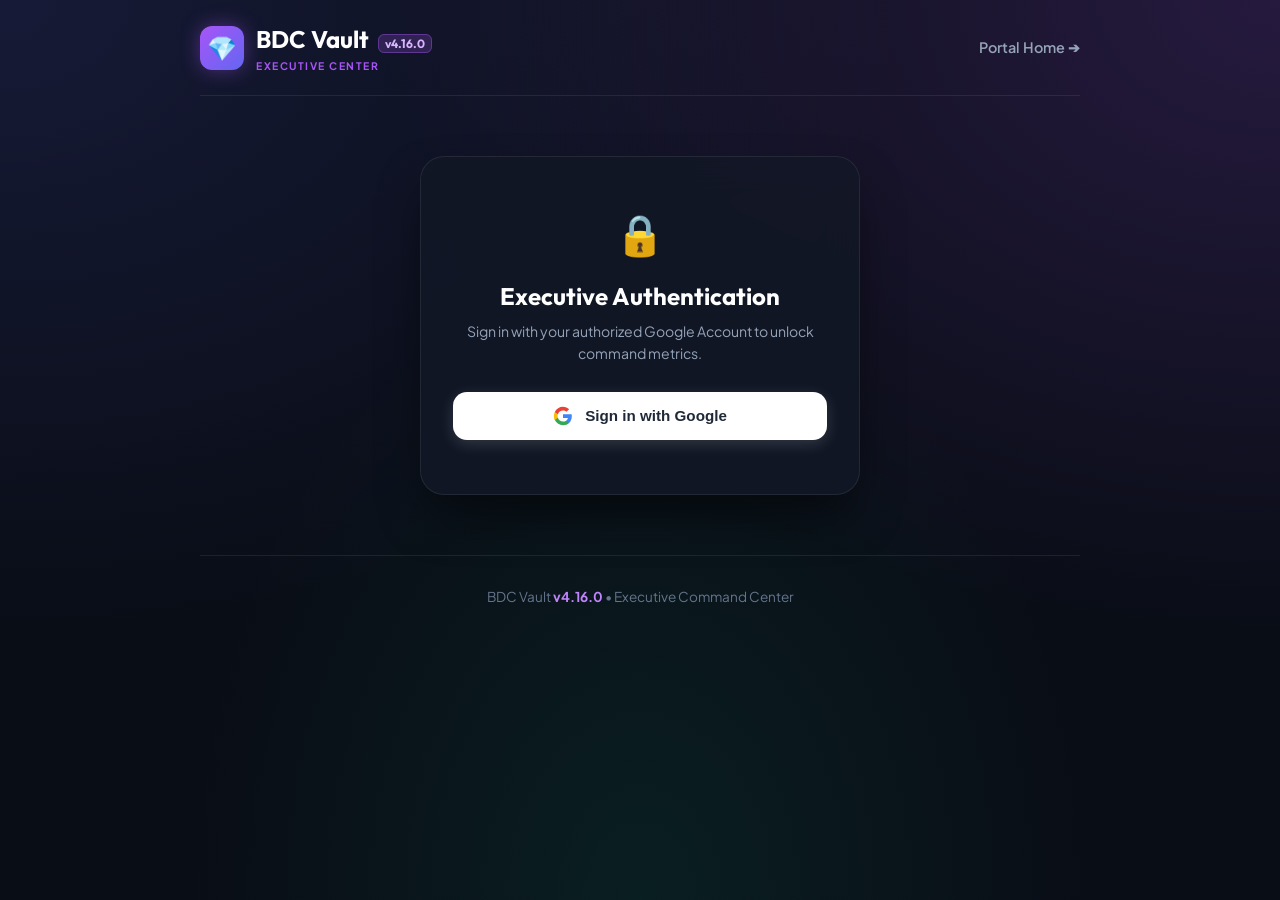
==== commit b622efb7: "v4.16.0 : Automated Recurring Billing Trigger on 1st of Month at 1:00 AM Mini Summary: - Added autom" ====
--- a/admin.html
+++ b/admin.html
@@ -1054,17 +1054,21 @@
         <div class="card" style="margin-bottom:20px;">
           <div style="display:flex; justify-content:space-between; align-items:center; flex-wrap:wrap; gap:12px;">
             <div>
-              <h3 style="font-family:var(--font-heading); font-size:1.35rem; color:white; margin-bottom:4px; display:flex; align-items:center; gap:8px;">
-                🔁 Recurring Monthly Invoices & Bills
-                <span style="font-size:0.75rem; background:rgba(99,102,241,0.2); color:#a5b4fc; border:1px solid rgba(99,102,241,0.4); padding:3px 8px; border-radius:6px;">Auto-Scheduler</span>
-              </h3>
+              <div style="display:flex; align-items:center; gap:8px; margin-bottom:4px; flex-wrap:wrap;">
+                <h3 style="font-family:var(--font-heading); font-size:1.35rem; color:white; margin:0;">
+                  🔁 Recurring Monthly Invoices & Bills
+                </h3>
+                <span style="font-size:0.75rem; background:rgba(16,185,129,0.2); color:#34d399; border:1px solid rgba(16,185,129,0.4); padding:3px 8px; border-radius:6px; font-weight:700;">
+                  🟢 Cloud Trigger: 1st of Month @ 1:00 AM (Hands-Free)
+                </span>
+              </div>
               <p style="color:var(--text-muted); font-size:0.85rem; margin:0;">
-                Automate monthly recurring family bills (e.g. cable, phone, utilities). The engine automatically posts charges directly to borrower ledgers on their due day.
+                Automated monthly bills post hands-free on the 1st of each month at 1:00 AM, allowing borrowers 10+ days to review their statement and pay before the 11th.
               </p>
             </div>
             <div style="display:flex; gap:10px; align-items:center; flex-wrap:wrap;">
-              <button class="btn-primary" onclick="runAllDueRecurringBills()" style="padding:10px 16px; font-size:0.85rem; background:linear-gradient(135deg, #10b981, #059669);" title="Process any due monthly charges across all accounts">
-                ⚡ Run Due Bills Now
+              <button class="action-btn-sm btn-edit" onclick="runAllDueRecurringBills()" style="padding:10px 14px; font-size:0.85rem;" title="Instant manual override to process charges immediately without waiting for the 1st of the month">
+                ⚡ Force Run Now (Manual Override)
               </button>
               <button class="btn-primary" onclick="openAddRecurringModal()" style="padding:10px 16px; font-size:0.85rem; background:linear-gradient(135deg, #a855f7, #6366f1);">
                 ➕ New Recurring Bill
@@ -1400,7 +1404,7 @@
     </div>
 
     <footer>
-      BDC Vault <span class="bdc-version-tag" style="color:#c084fc; font-weight:700; cursor:pointer;">v4.15.0</span> &bull; Executive Command Center
+      BDC Vault <span class="bdc-version-tag" style="color:#c084fc; font-weight:700; cursor:pointer;">v4.16.0</span> &bull; Executive Command Center
     </footer>
 
   </div>
@@ -3170,7 +3174,7 @@
       document.getElementById('recRuleId').value = '';
       document.getElementById('recBillTitle').value = '';
       document.getElementById('recAmount').value = '';
-      document.getElementById('recDueDay').value = '15';
+      document.getElementById('recDueDay').value = '1';
       document.getElementById('recCategory').value = 'Bill / Expense';
       document.getElementById('recStatus').value = 'ACTIVE';
       document.getElementById('recNotes').value = '';
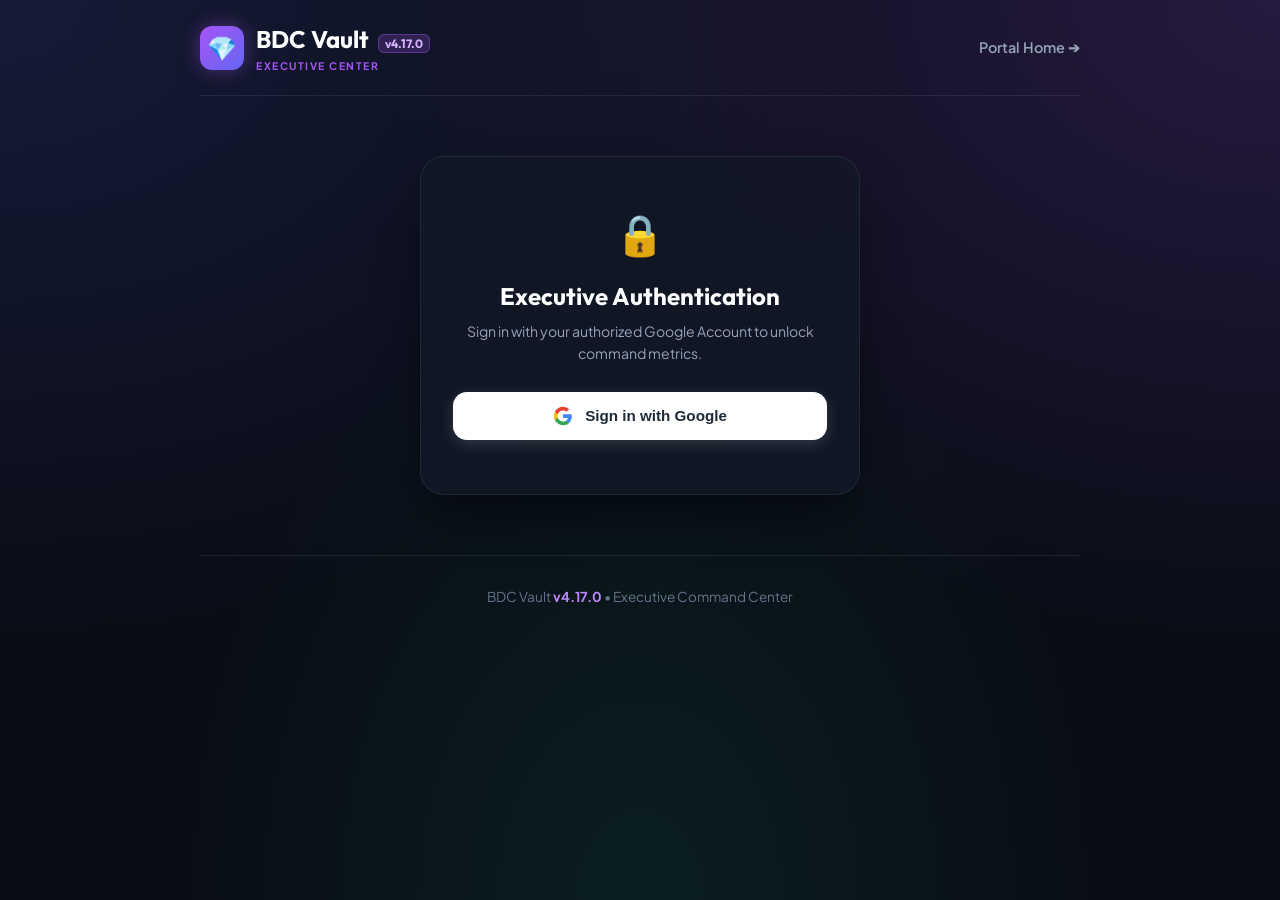
==== commit 9df9783a: "v4.17.0 : Updated Cash App settlement to Tyeesylvester Mini Summary: - Updated Cash App settlement h" ====
--- a/admin.html
+++ b/admin.html
@@ -847,7 +847,7 @@
                 </div>
                 <div class="form-group">
                   <label>Description</label>
-                  <input type="text" id="newTxDesc" placeholder="e.g. Cash App settlement" required>
+                  <input type="text" id="newTxDesc" placeholder="e.g. Cash App (Tyeesylvester) settlement" required>
                 </div>
               </div>
               <button type="submit" class="btn-primary" style="width:100%; margin-top:12px;">Post to Ledger ➔</button>
@@ -909,7 +909,7 @@
                 <p style="margin: 0; color: #64748b; font-size: 11px; text-transform: uppercase; font-weight: bold;">Current Total Balance</p>
                 <h2 style="margin: 4px 0 0 0; color: #7c3aed; font-size: 28px;">$4,850.00</h2>
               </div>
-              <p style="color: #94a3b8; font-size: 11px; text-align: center; border-top: 1px solid #f1f5f9; padding-top: 12px;">BDC Vault &bull; Official Client Statement &bull; Cash App: $BrianDivaCox &bull; Venmo: @BrianDivaCox</p>
+              <p style="color: #94a3b8; font-size: 11px; text-align: center; border-top: 1px solid #f1f5f9; padding-top: 12px;">BDC Vault &bull; Official Client Statement &bull; Cash App: $Tyeesylvester &bull; Venmo: @BrianDivaCox</p>
             </div>
           </div>
 
@@ -928,7 +928,7 @@
                 <p style="margin: 0; color: #64748b; font-size: 11px; text-transform: uppercase; font-weight: bold;">Updated Balance</p>
                 <h2 style="margin: 4px 0 0 0; color: #7c3aed; font-size: 28px;">$4,850.00</h2>
               </div>
-              <p style="color: #94a3b8; font-size: 11px; text-align: center; border-top: 1px solid #f1f5f9; padding-top: 12px;">BDC Vault &bull; Official Client Statement &bull; Cash App: $BrianDivaCox &bull; Venmo: @BrianDivaCox</p>
+              <p style="color: #94a3b8; font-size: 11px; text-align: center; border-top: 1px solid #f1f5f9; padding-top: 12px;">BDC Vault &bull; Official Client Statement &bull; Cash App: $Tyeesylvester &bull; Venmo: @BrianDivaCox</p>
             </div>
           </div>
 
@@ -966,7 +966,7 @@
               <div style="background: #fef2f2; padding: 16px; text-align: center; border-radius: 10px; margin: 16px 0; border: 1px solid #fecaca;">
                 <h2 style="margin: 0; color: #b91c1c; font-size: 26px;">$40.00 Late Fee</h2>
               </div>
-              <p style="color: #94a3b8; font-size: 11px; text-align: center; border-top: 1px solid #fee2e2; padding-top: 12px;">BDC Vault &bull; Official Client Statement &bull; Cash App: $BrianDivaCox &bull; Venmo: @BrianDivaCox</p>
+              <p style="color: #94a3b8; font-size: 11px; text-align: center; border-top: 1px solid #fee2e2; padding-top: 12px;">BDC Vault &bull; Official Client Statement &bull; Cash App: $Tyeesylvester &bull; Venmo: @BrianDivaCox</p>
             </div>
           </div>
 
@@ -1216,7 +1216,7 @@
           <div class="form-group" style="margin-bottom:12px;">
             <label>Payment Method</label>
             <select id="pmtMethod">
-              <option value="Cash App">Cash App ($BrianDivaCox)</option>
+              <option value="Cash App (Tyeesylvester)">Cash App (Tyeesylvester)</option>
               <option value="Venmo">Venmo (@BrianDivaCox)</option>
               <option value="Zelle">Zelle</option>
               <option value="Bank Transfer">Bank Transfer / ACH</option>
@@ -1227,7 +1227,7 @@
           </div>
           <div class="form-group" style="margin-bottom:18px;">
             <label>Notes / Confirmation Ref</label>
-            <input type="text" id="pmtNotes" placeholder="e.g. Sent via Cash App">
+            <input type="text" id="pmtNotes" placeholder="e.g. Sent via Cash App (Tyeesylvester)">
           </div>
           <div style="display:flex; gap:10px;">
             <button type="submit" id="btnSubmitPmt" class="btn-primary" style="flex:1; background:linear-gradient(135deg, #10b981, #059669);">Post Payment ➔</button>
@@ -1404,7 +1404,7 @@
     </div>
 
     <footer>
-      BDC Vault <span class="bdc-version-tag" style="color:#c084fc; font-weight:700; cursor:pointer;">v4.16.0</span> &bull; Executive Command Center
+      BDC Vault <span class="bdc-version-tag" style="color:#c084fc; font-weight:700; cursor:pointer;">v4.17.0</span> &bull; Executive Command Center
     </footer>
 
   </div>
@@ -1921,7 +1921,7 @@
             payMethod: 'Venmo / Cash App',
             notes: '0% personal note payoff',
             payments: [
-              { id: 'pmt_1', date: '2026-09-15', amount: 300.00, method: 'Cash App', notes: 'Monthly payment', balanceAfter: 1200.00 }
+              { id: 'pmt_1', date: '2026-09-15', amount: 300.00, method: 'Cash App (Tyeesylvester)', notes: 'Monthly payment', balanceAfter: 1200.00 }
             ]
           }
         ];
@@ -2307,7 +2307,7 @@
             <tr>
               <td>${p.date}</td>
               <td style="color:#34d399; font-weight:700;">-${formatMoney(p.amount)}</td>
-              <td><span style="font-size:0.75rem; background:rgba(255,255,255,0.06); padding:2px 6px; border-radius:4px;">${escapeHtml(p.method || 'Cash App')}</span></td>
+              <td><span style="font-size:0.75rem; background:rgba(255,255,255,0.06); padding:2px 6px; border-radius:4px;">${escapeHtml(p.method || 'Cash App (Tyeesylvester)')}</span></td>
               <td style="color:var(--text-muted); font-size:0.8rem;">${escapeHtml(p.notes || '-')}</td>
               <td style="font-weight:700; color:white;">${formatMoney(p.balanceAfter !== undefined ? p.balanceAfter : bal)}</td>
               <td>
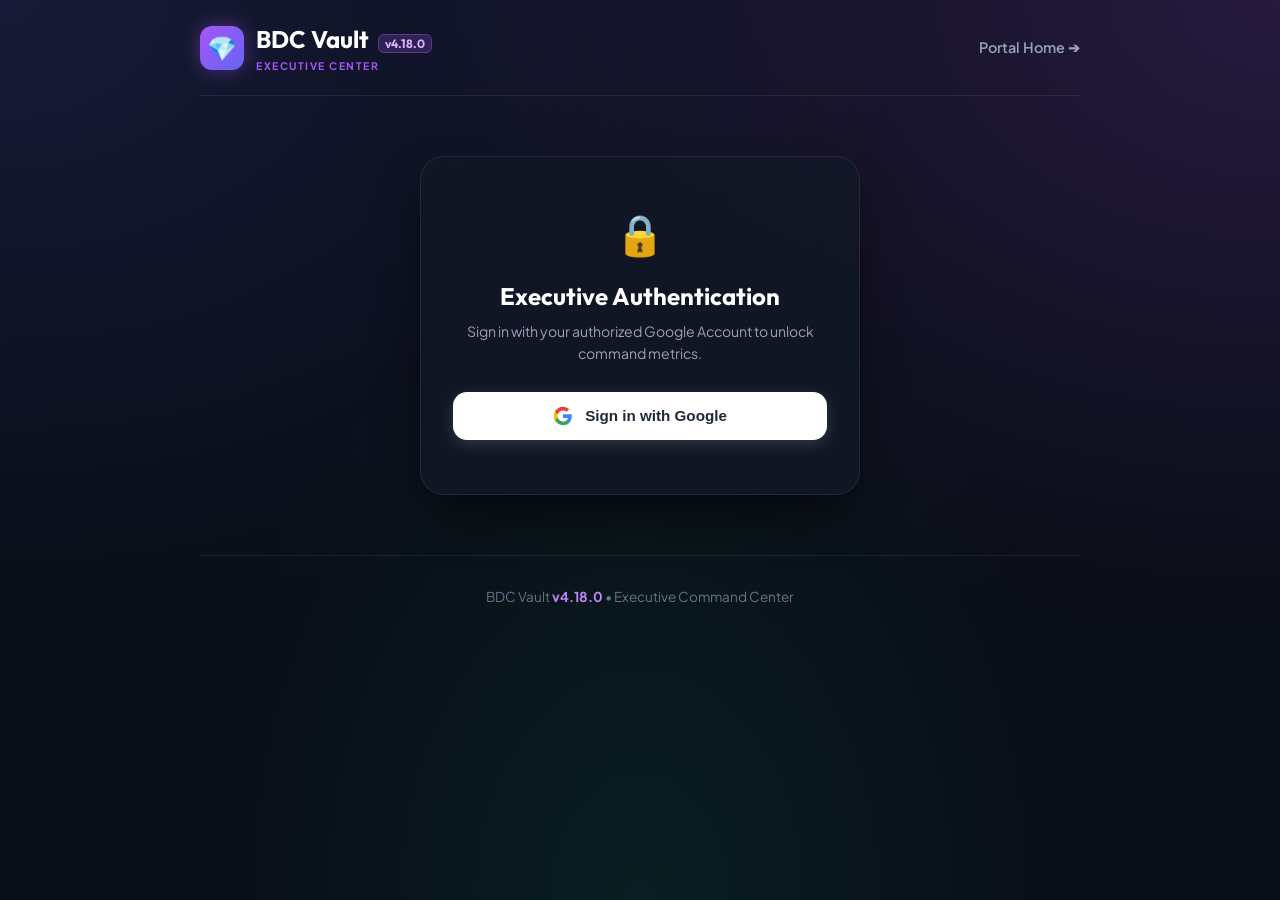
==== commit 81225368: "v4.18.0 : Restored Cash App payment link directly to BrianDivaCox Mini Summary: - Restored Cash App " ====
--- a/admin.html
+++ b/admin.html
@@ -847,7 +847,7 @@
                 </div>
                 <div class="form-group">
                   <label>Description</label>
-                  <input type="text" id="newTxDesc" placeholder="e.g. Cash App (Tyeesylvester) settlement" required>
+                  <input type="text" id="newTxDesc" placeholder="e.g. Cash App settlement" required>
                 </div>
               </div>
               <button type="submit" class="btn-primary" style="width:100%; margin-top:12px;">Post to Ledger ➔</button>
@@ -909,7 +909,7 @@
                 <p style="margin: 0; color: #64748b; font-size: 11px; text-transform: uppercase; font-weight: bold;">Current Total Balance</p>
                 <h2 style="margin: 4px 0 0 0; color: #7c3aed; font-size: 28px;">$4,850.00</h2>
               </div>
-              <p style="color: #94a3b8; font-size: 11px; text-align: center; border-top: 1px solid #f1f5f9; padding-top: 12px;">BDC Vault &bull; Official Client Statement &bull; Cash App: $Tyeesylvester &bull; Venmo: @BrianDivaCox</p>
+              <p style="color: #94a3b8; font-size: 11px; text-align: center; border-top: 1px solid #f1f5f9; padding-top: 12px;">BDC Vault &bull; Official Client Statement &bull; Cash App: $BrianDivaCox &bull; Venmo: @BrianDivaCox</p>
             </div>
           </div>
 
@@ -928,7 +928,7 @@
                 <p style="margin: 0; color: #64748b; font-size: 11px; text-transform: uppercase; font-weight: bold;">Updated Balance</p>
                 <h2 style="margin: 4px 0 0 0; color: #7c3aed; font-size: 28px;">$4,850.00</h2>
               </div>
-              <p style="color: #94a3b8; font-size: 11px; text-align: center; border-top: 1px solid #f1f5f9; padding-top: 12px;">BDC Vault &bull; Official Client Statement &bull; Cash App: $Tyeesylvester &bull; Venmo: @BrianDivaCox</p>
+              <p style="color: #94a3b8; font-size: 11px; text-align: center; border-top: 1px solid #f1f5f9; padding-top: 12px;">BDC Vault &bull; Official Client Statement &bull; Cash App: $BrianDivaCox &bull; Venmo: @BrianDivaCox</p>
             </div>
           </div>
 
@@ -966,7 +966,7 @@
               <div style="background: #fef2f2; padding: 16px; text-align: center; border-radius: 10px; margin: 16px 0; border: 1px solid #fecaca;">
                 <h2 style="margin: 0; color: #b91c1c; font-size: 26px;">$40.00 Late Fee</h2>
               </div>
-              <p style="color: #94a3b8; font-size: 11px; text-align: center; border-top: 1px solid #fee2e2; padding-top: 12px;">BDC Vault &bull; Official Client Statement &bull; Cash App: $Tyeesylvester &bull; Venmo: @BrianDivaCox</p>
+              <p style="color: #94a3b8; font-size: 11px; text-align: center; border-top: 1px solid #fee2e2; padding-top: 12px;">BDC Vault &bull; Official Client Statement &bull; Cash App: $BrianDivaCox &bull; Venmo: @BrianDivaCox</p>
             </div>
           </div>
 
@@ -1216,7 +1216,7 @@
           <div class="form-group" style="margin-bottom:12px;">
             <label>Payment Method</label>
             <select id="pmtMethod">
-              <option value="Cash App (Tyeesylvester)">Cash App (Tyeesylvester)</option>
+              <option value="Cash App">Cash App ($BrianDivaCox)</option>
               <option value="Venmo">Venmo (@BrianDivaCox)</option>
               <option value="Zelle">Zelle</option>
               <option value="Bank Transfer">Bank Transfer / ACH</option>
@@ -1227,7 +1227,7 @@
           </div>
           <div class="form-group" style="margin-bottom:18px;">
             <label>Notes / Confirmation Ref</label>
-            <input type="text" id="pmtNotes" placeholder="e.g. Sent via Cash App (Tyeesylvester)">
+            <input type="text" id="pmtNotes" placeholder="e.g. Sent via Cash App">
           </div>
           <div style="display:flex; gap:10px;">
             <button type="submit" id="btnSubmitPmt" class="btn-primary" style="flex:1; background:linear-gradient(135deg, #10b981, #059669);">Post Payment ➔</button>
@@ -1404,7 +1404,7 @@
     </div>
 
     <footer>
-      BDC Vault <span class="bdc-version-tag" style="color:#c084fc; font-weight:700; cursor:pointer;">v4.17.0</span> &bull; Executive Command Center
+      BDC Vault <span class="bdc-version-tag" style="color:#c084fc; font-weight:700; cursor:pointer;">v4.18.0</span> &bull; Executive Command Center
     </footer>
 
   </div>
@@ -1921,7 +1921,7 @@
             payMethod: 'Venmo / Cash App',
             notes: '0% personal note payoff',
             payments: [
-              { id: 'pmt_1', date: '2026-09-15', amount: 300.00, method: 'Cash App (Tyeesylvester)', notes: 'Monthly payment', balanceAfter: 1200.00 }
+              { id: 'pmt_1', date: '2026-09-15', amount: 300.00, method: 'Cash App', notes: 'Monthly payment', balanceAfter: 1200.00 }
             ]
           }
         ];
@@ -2307,7 +2307,7 @@
             <tr>
               <td>${p.date}</td>
               <td style="color:#34d399; font-weight:700;">-${formatMoney(p.amount)}</td>
-              <td><span style="font-size:0.75rem; background:rgba(255,255,255,0.06); padding:2px 6px; border-radius:4px;">${escapeHtml(p.method || 'Cash App (Tyeesylvester)')}</span></td>
+              <td><span style="font-size:0.75rem; background:rgba(255,255,255,0.06); padding:2px 6px; border-radius:4px;">${escapeHtml(p.method || 'Cash App')}</span></td>
               <td style="color:var(--text-muted); font-size:0.8rem;">${escapeHtml(p.notes || '-')}</td>
               <td style="font-weight:700; color:white;">${formatMoney(p.balanceAfter !== undefined ? p.balanceAfter : bal)}</td>
               <td>
